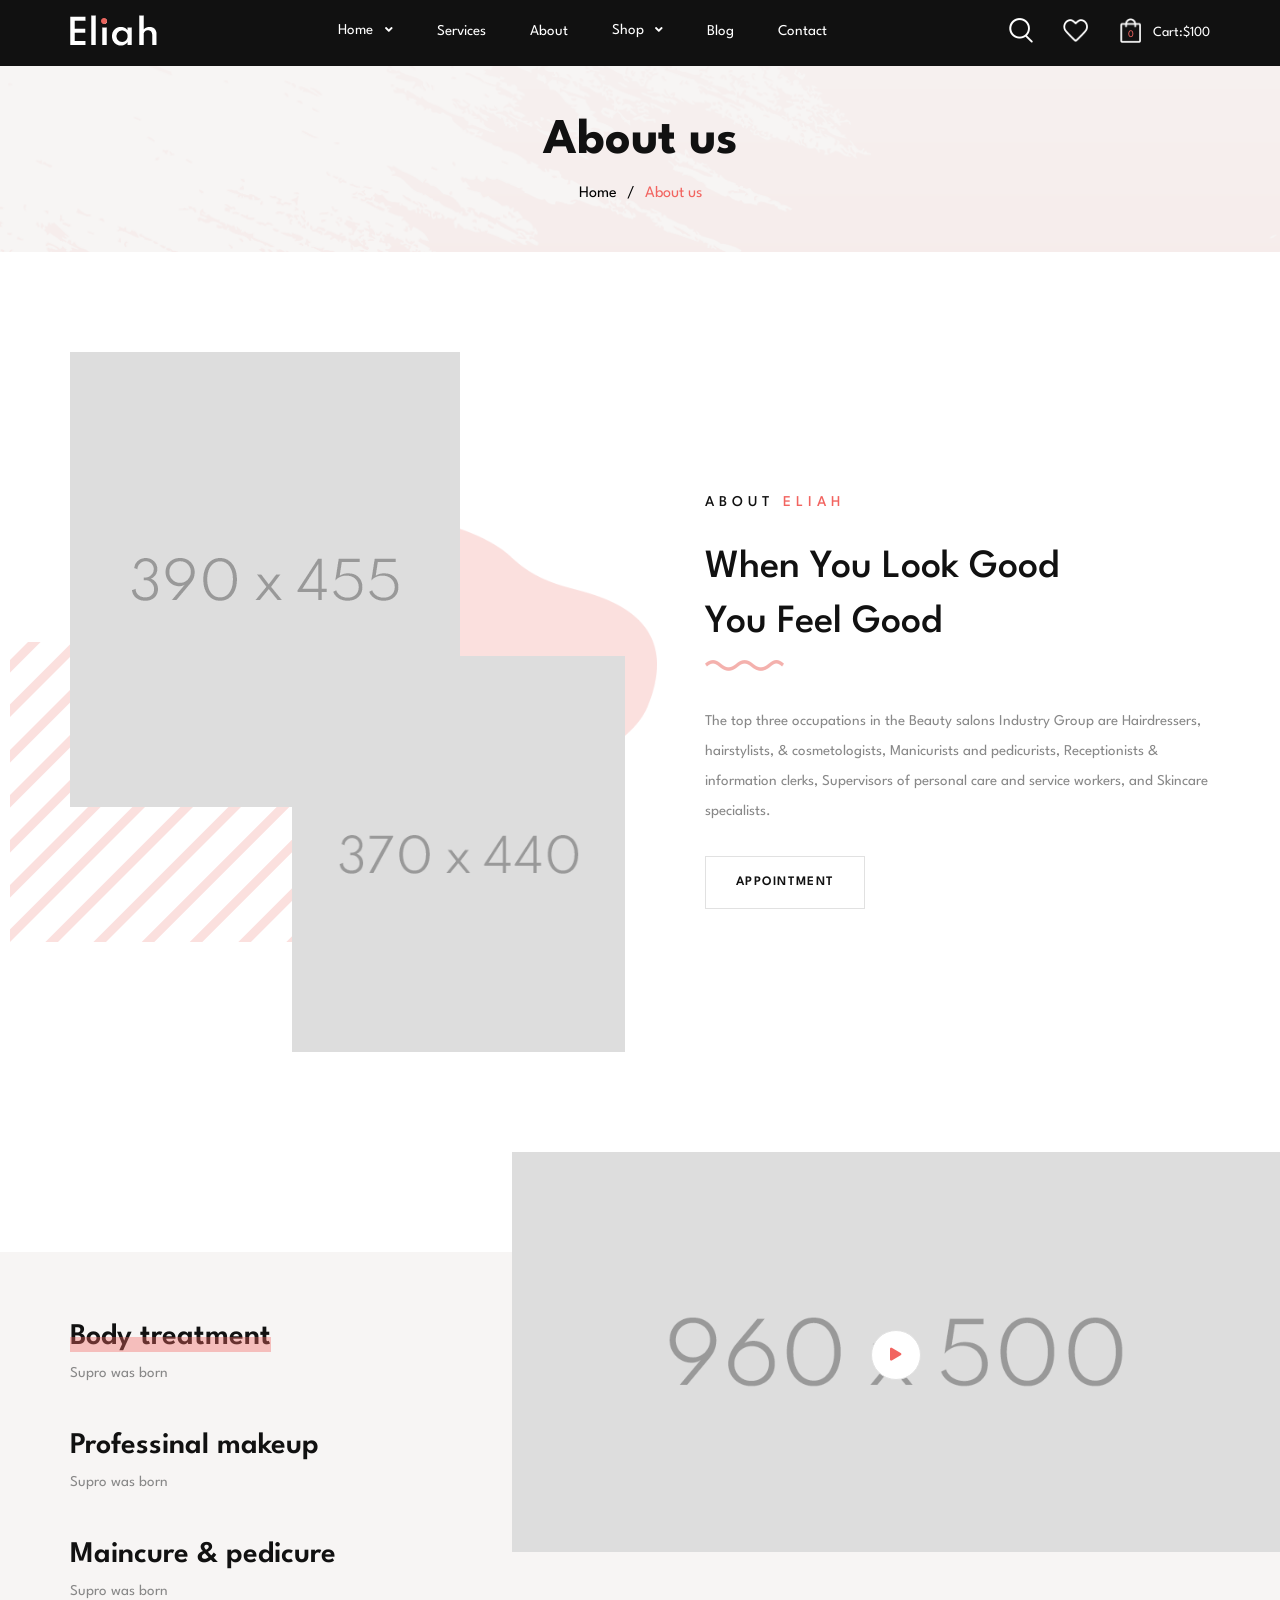
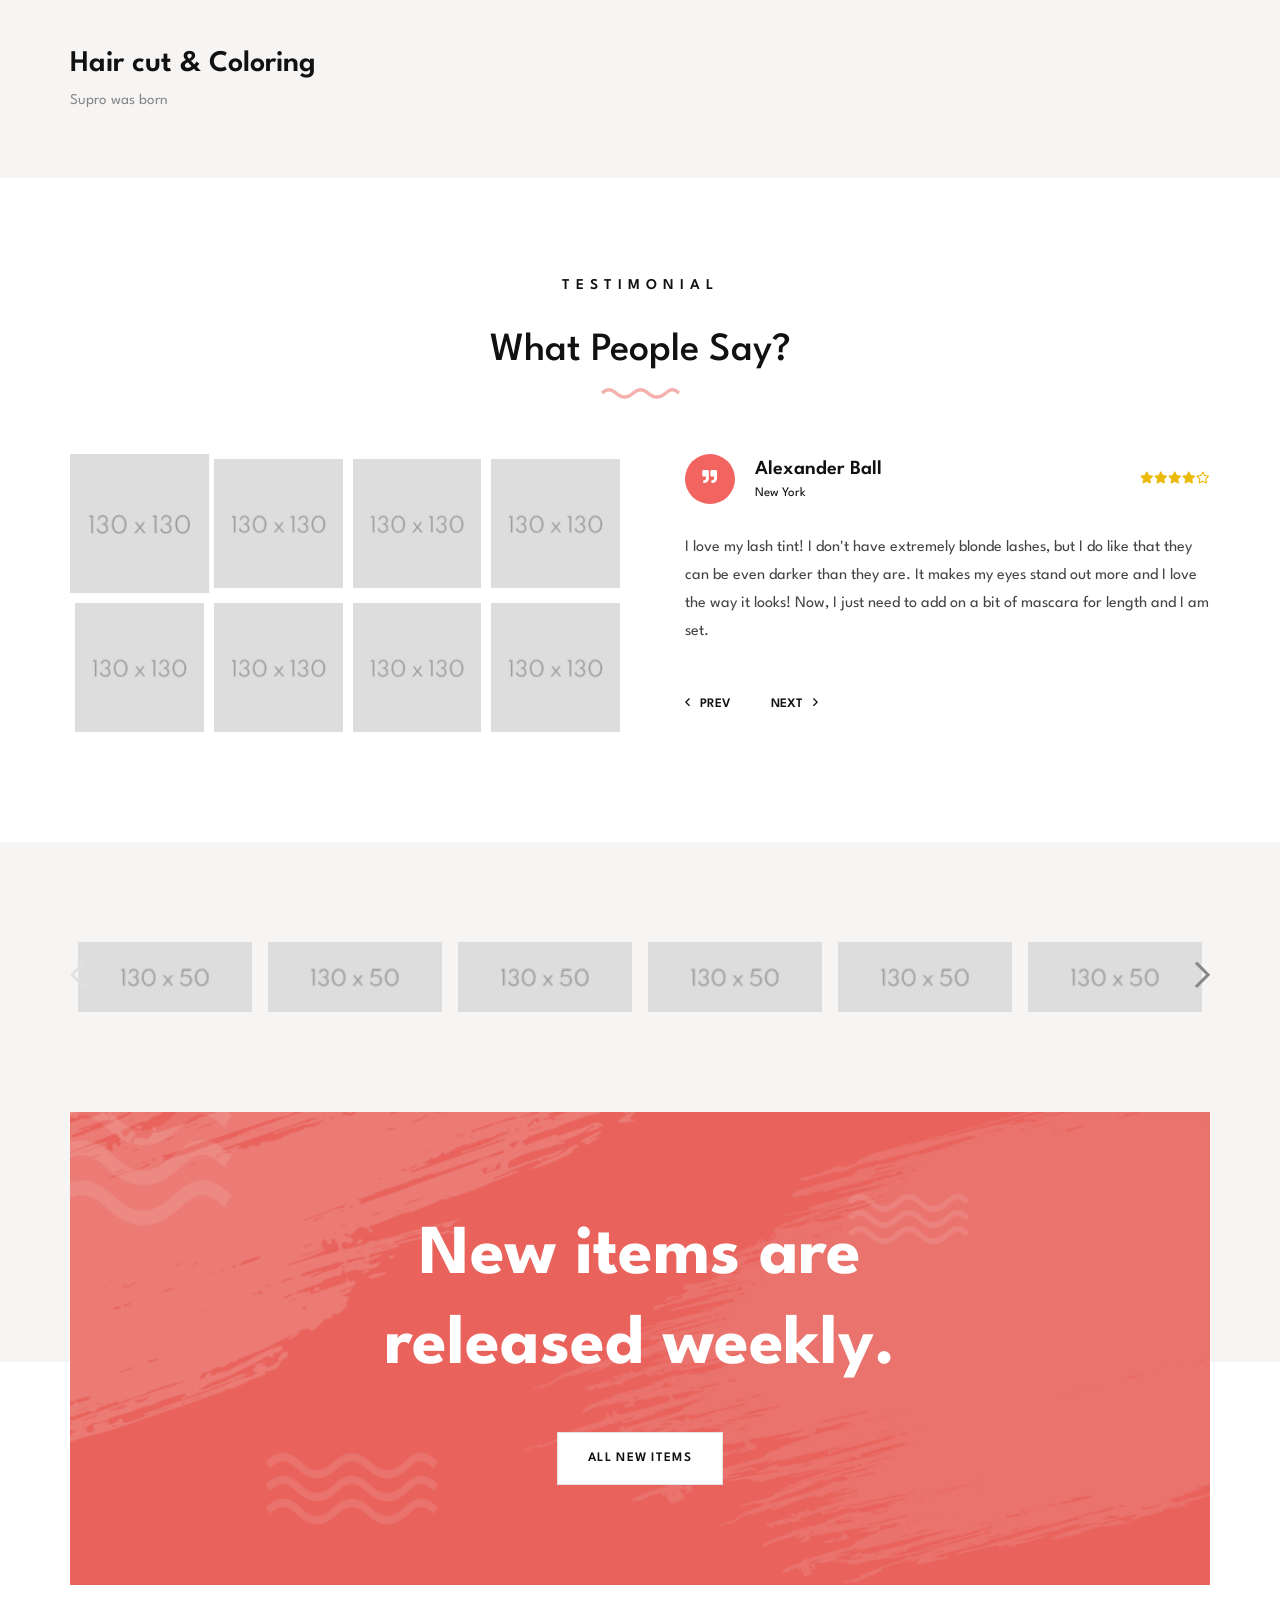
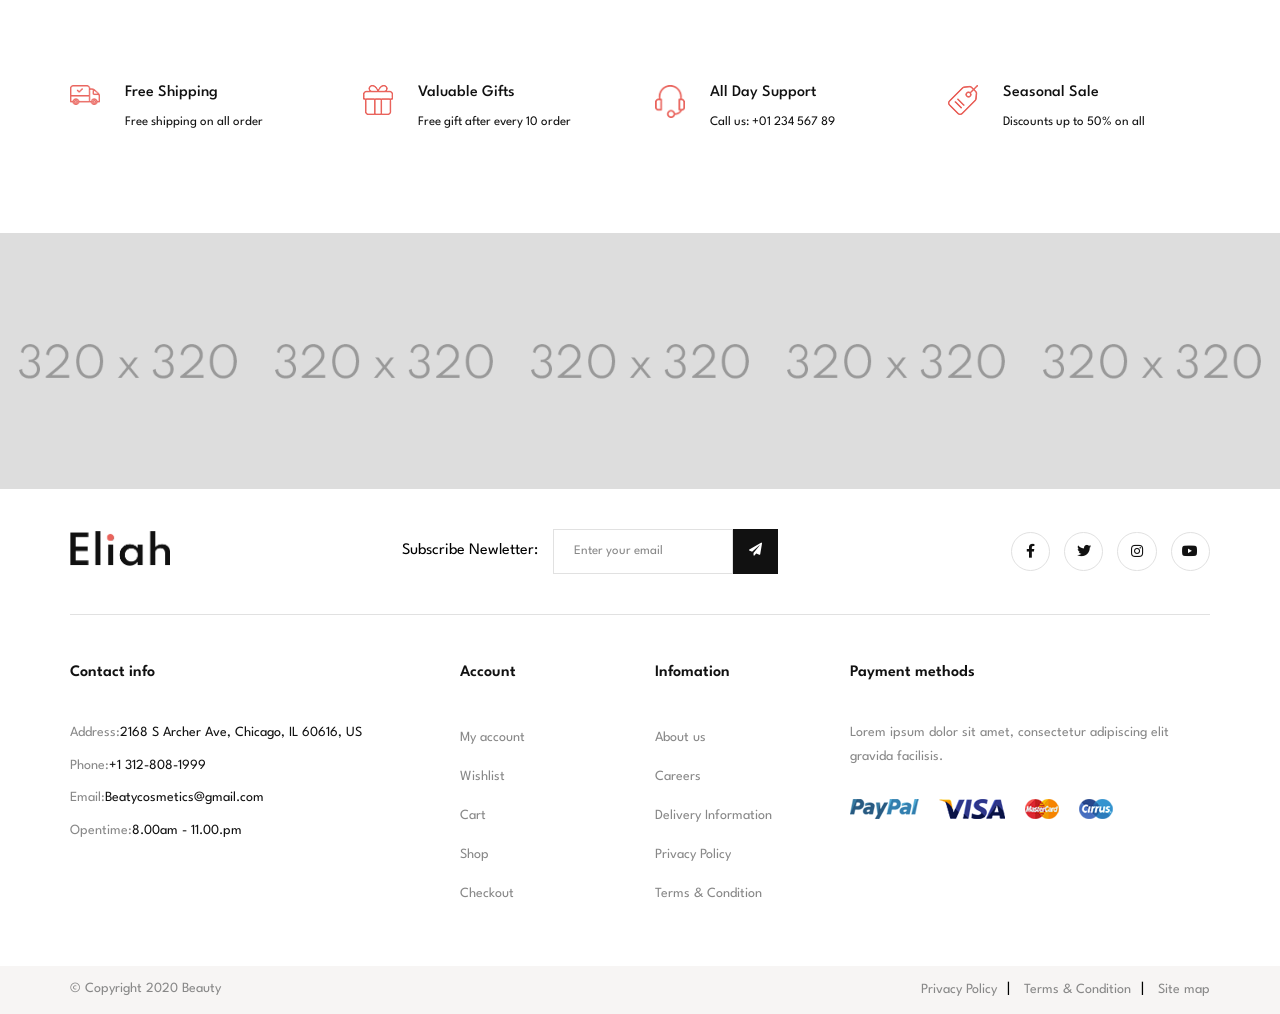
==== about.html @ 5ba3572b "first commit" ====
<!DOCTYPE html>
<html lang="en">
  <head>
    <meta charset="UTF-8"/>
    <meta name="viewport" content="width=device-width, initial-scale=1.0, user-scalable=no"/>
    <meta http-equiv="X-UA-Compatible" content="ie=edge"/>
    <title>About us</title>
    <link rel="stylesheet" href="https://fonts.googleapis.com/css2?family=Spartan:wght@300;400;500;700;900&amp;display=swap"/>
    <link rel="shortcut icon" type="image/png" href="./assets/images/fav.png"/>
    <!--build:css assets/css/styles.min.css-->
    <link rel="stylesheet" href="assets/css/bootstrap.css"/>
    <link rel="stylesheet" href="https://cdnjs.cloudflare.com/ajax/libs/animate.css/4.0.0/animate.min.css"/>
    <link rel="stylesheet" href="assets/css/slick.min.css"/>
    <link rel="stylesheet" href="assets/css/fontawesome.css"/>
    <link rel="stylesheet" href="assets/css/jquery.modal.min.css"/>
    <link rel="stylesheet" href="assets/css/bootstrap-drawer.min.css"/>
    <link rel="stylesheet" href="assets/css/style.css"/>
    <!--endbuild-->
  </head>
  <body>
    <div class="menu -style-3">
      <div class="container">
        <div class="menu__wrapper"><a href="/index.html"><img src="assets/images/logo-white.png" alt="Logo"/></a>
              <div class="navigator -white">
                <ul>
                  <li class="relative"><a href="">Home<span class="dropable-icon"><i class="fas fa-angle-down"></i></span></a>
                    <ul class="dropdown-menu">
                      <li><a href="">Beauty Salon</a></li>
                      <li><a href="homepage2.html">Makeup Salon</a></li>
                      <li><a href="homepage3.html">Natural Shop</a></li>
                      <li><a href="homepage4.html">Spa Shop</a></li>
                      <li><a href="homepage5.html">Mask Shop</a></li>
                      <li><a href="homepage6.html">Skincare Shop</a></li>
                    </ul>
                  </li>
                  <li><a href="services.html">Services</a></li>
                  <li><a href="about.html">About</a></li>
                  <li><a href="shop-fullwidth-4col.html">Shop<span class="dropable-icon"><i class="fas fa-angle-down"></i></span></a>
                    <ul class="dropdown-menu -wide">
                      <ul class="dropdown-menu__col">
                        <li><a href="shop-fullwidth-4col.html">Shop Fullwidth 4 Columns</a></li>
                        <li><a href="shop-fullwidth-5col.html">Shop Fullwidth 5 Columns</a></li>
                        <li><a href="shop-fullwidth-left-sidebar.html">Shop Fullwidth Left Sidebar</a></li>
                        <li><a href="shop-fullwidth-right-sidebar.html">Shop Fullwidth Right Sidebar</a></li>
                      </ul>
                      <ul class="dropdown-menu__col">
                        <li><a href="shop-grid-4col.html">Shop grid 4 Columns</a></li>
                        <li><a href="shop-grid-3col.html">Shop Grid 3 Columns</a></li>
                        <li><a href="shop-grid-sidebar.html">Shop Grid Sideber</a></li>
                        <li><a href="shop-list-sidebar.html">Shop List Sidebar</a></li>
                      </ul>
                      <ul class="dropdown-menu__col">
                        <li><a href="product-detail.html">Product Detail</a></li>
                        <li><a href="cart.html">Shopping cart</a></li>
                        <li><a href="checkout.html">Checkout</a></li>
                        <li><a href="wishlist.html">Wish list</a></li>
                      </ul>
                      <ul class="dropdown-menu__col -banner"><a href="shop-fullwidth-4col.html"><img src="assets/images/header/dropdown-menu-banner.png" alt="New product banner"/></a></ul>
                    </ul>
                  </li>
                  <li><a href="blog.html">Blog</a></li>
                  <li><a href="contact.html">Contact</a></li>
                </ul>
              </div>
              <div class="menu-functions -white"><a class="menu-icon -search" href="#"><img src="assets/images/header/search-icon-white.png" alt="Search icon"/></a>
                <div class="search-box">
                  <form>
                    <input type="text" placeholder="What are you looking for?" name="search"/>
                    <button><img src="assets/images/header/search-icon.png" alt="Search icon"/></button>
                  </form>
                </div><a class="menu-icon -wishlist" href="/wishlist.html"><img src="assets/images/header/wishlist-icon-white.png" alt="Wishlist icon"/></a>
                <div class="menu-cart"><a class="menu-icon -cart" href="#"><img src="assets/images/header/cart-icon-white.png" alt="Wishlist icon"/><span class="cart__quantity">0</span></a>
                  <h5>Cart:<span>$100</span></h5>
                </div><a class="menu-icon -navbar" href="#">
                  <div class="bar"></div>
                  <div class="bar"></div>
                  <div class="bar"></div></a>
              </div>
        </div>
      </div>
    </div>
    <div id="content">
          <div class="breadcrumb">
            <div class="container">
              <h2>About us</h2>
              <ul><li>Home</li><li class="active">About us</li></ul>
            </div>
          </div>
      <div class="about">
        <div class="introduction-one">
          <div class="container">
            <div class="row align-items-center">
              <div class="col-12 col-md-6">
                <div class="introduction-one-image">
                  <div class="introduction-one-image__detail"><img src="assets/images/introduction/IntroductionOne/img1.png" alt="background"/><img src="assets/images/introduction/IntroductionOne/img2.png" alt="background"/></div>
                  <div class="introduction-one-image__background">
                    <div class="background__item">
                      <div class="wrapper" ref="{bg1}"><img data-depth="0.5" src="assets/images/introduction/IntroductionOne/bg1.png" alt="background"/></div>
                    </div>
                    <div class="background__item">
                      <div class="wrapper" ref="{bg2}"><img data-depth="0.3" data-invert-x="" data-invert-y="" src="assets/images/introduction/IntroductionOne/bg2.png" alt="background"/></div>
                    </div>
                  </div>
                </div>
              </div>
              <div class="col-12 col-md-6">
                <div class="introduction-one-content">
                  <h5>ABOUT<span> ELIAH</span></h5>
                          <div class="section-title " style="margin-bottom: 1.875em">
                            <h2>When You Look Good </br> You Feel Good</h2><img src="assets/images/introduction/IntroductionOne/content-deco.png" alt="Decoration"/>
                          </div>
                  <p>The top three occupations in the Beauty salons Industry Group are Hairdressers, hairstylists, & cosmetologists, Manicurists and pedicurists, Receptionists & information clerks, Supervisors of personal care and service workers, and Skincare specialists.</p><a class="btn -white" href="#">Appointment</a>
                </div>
              </div>
            </div>
          </div>
        </div>
        <div class="introduction-two">
          <div class="video-frame" style="height: 500px; width: 888.889px;">
            <div class="video-frame__poster"><img src="assets/images/introduction/IntroductionTwo/4.png" alt="Video poster"/></div><a class="btn -white -round" href="#" style="height: 50px; width: 50px; line-height: 50px; padding: 0px;"><i class="fas fa-play"></i></a>
          </div>
          <div class="introduction-two-content">
            <div class="container">
              <div class="introduction-two-content__item active" data-cover="assets/images/introduction/IntroductionTwo/1.png" data-src="https://www.youtube.com/embed/80e0QHPYRG4"><a href="#">Body treatment</a>
                <p>Supro was born</p>
              </div>
              <div class="introduction-two-content__item" data-cover="assets/images/introduction/IntroductionTwo/2.png" data-src="https://www.youtube.com/embed/xn7jfVWWSio"><a href="#">Professinal makeup</a>
                <p>Supro was born</p>
              </div>
              <div class="introduction-two-content__item" data-cover="assets/images/introduction/IntroductionTwo/3.png" data-src="https://www.youtube.com/embed/K3M-czGNUCg"><a href="#">Maincure &amp; pedicure</a>
                <p>Supro was born</p>
              </div>
              <div class="introduction-two-content__item" data-cover="assets/images/introduction/IntroductionTwo/4.png" data-src="https://www.youtube.com/embed/hoPiGLf0ICA"><a href="#">Hair cut &amp; Coloring</a>
                <p>Supro was born</p>
              </div>
            </div>
          </div>
        </div>
        <div class="testimonial">
                  <div class="section-title -center" style="margin-bottom: 3.125rem">
                    <h5>TESTIMONIAL</h5>
                    <h2>What People Say?</h2><img src="assets/images/introduction/IntroductionOne/content-deco.png" alt="Decoration"/>
                  </div>
          <div class="container">
            <div class="testimonial-slider">
              <div class="row">
                <div class="col-12 col-md-6">
                  <div class="slide-nav">
                    <div class="slide-nav__wrapper">
                      <div class="slide-nav__item" key="0"><img src="assets/images/testimonial/TestimonialOne/1.png" alt="Customer avatar"/></div>
                      <div class="slide-nav__item" key="1"><img src="assets/images/testimonial/TestimonialOne/2.png" alt="Customer avatar"/></div>
                      <div class="slide-nav__item" key="2"><img src="assets/images/testimonial/TestimonialOne/3.png" alt="Customer avatar"/></div>
                      <div class="slide-nav__item" key="3"><img src="assets/images/testimonial/TestimonialOne/4.png" alt="Customer avatar"/></div>
                      <div class="slide-nav__item" key="4"><img src="assets/images/testimonial/TestimonialOne/5.png" alt="Customer avatar"/></div>
                      <div class="slide-nav__item" key="5"><img src="assets/images/testimonial/TestimonialOne/6.png" alt="Customer avatar"/></div>
                      <div class="slide-nav__item" key="6"><img src="assets/images/testimonial/TestimonialOne/7.png" alt="Customer avatar"/></div>
                      <div class="slide-nav__item" key="7"><img src="assets/images/testimonial/TestimonialOne/8.png" alt="Customer avatar"/></div>
                    </div>
                  </div>
                </div>
                <div class="col-12 col-md-6">
                  <div class="slide-for">
                    <div class="slide-for__wrapper">
                      <div class="slide-for__item">
                        <div class="slide-for__item__header">
                          <div class="quote-icon"><i class="fas fa-quote-right"></i></div>
                          <div class="customer__info">
                            <h3>Alexander Ball</h3>
                            <h5>New York</h5>
                          </div>
                                  <div class="rate"><i class="fas fa-star"></i><i class="fas fa-star"></i><i class="fas fa-star"></i><i class="fas fa-star"></i><i class="far fa-star"></i></div>
                        </div>
                        <p class="slide-for__item__content">I love my lash tint! I don't have extremely blonde lashes, but I do like that they can be even darker than they are. It makes my eyes stand out more and I love the way it looks! Now, I just need to add on a bit of mascara for length and I am set.</p>
                      </div>
                      <div class="slide-for__item">
                        <div class="slide-for__item__header">
                          <div class="quote-icon"><i class="fas fa-quote-right"></i></div>
                          <div class="customer__info">
                            <h3>Izabel Watt</h3>
                            <h5>Michigan</h5>
                          </div>
                                  <div class="rate"><i class="fas fa-star"></i><i class="fas fa-star"></i><i class="fas fa-star"></i><i class="fas fa-star"></i><i class="far fa-star"></i></div>
                        </div>
                        <p class="slide-for__item__content">I love my lash tint! I don't have extremely blonde lashes, but I do like that they can be even darker than they are. It makes my eyes stand out more and I love the way it looks! Now, I just need to add on a bit of mascara for length and I am set.</p>
                      </div>
                      <div class="slide-for__item">
                        <div class="slide-for__item__header">
                          <div class="quote-icon"><i class="fas fa-quote-right"></i></div>
                          <div class="customer__info">
                            <h3>Rachel Regan</h3>
                            <h5>Sydney</h5>
                          </div>
                                  <div class="rate"><i class="fas fa-star"></i><i class="fas fa-star"></i><i class="fas fa-star"></i><i class="fas fa-star"></i><i class="far fa-star"></i></div>
                        </div>
                        <p class="slide-for__item__content">I love my lash tint! I don't have extremely blonde lashes, but I do like that they can be even darker than they are. It makes my eyes stand out more and I love the way it looks! Now, I just need to add on a bit of mascara for length and I am set.</p>
                      </div>
                      <div class="slide-for__item">
                        <div class="slide-for__item__header">
                          <div class="quote-icon"><i class="fas fa-quote-right"></i></div>
                          <div class="customer__info">
                            <h3>Malika Kenny</h3>
                            <h5>Ha Noi</h5>
                          </div>
                                  <div class="rate"><i class="fas fa-star"></i><i class="fas fa-star"></i><i class="fas fa-star"></i><i class="fas fa-star"></i><i class="far fa-star"></i></div>
                        </div>
                        <p class="slide-for__item__content">I love my lash tint! I don't have extremely blonde lashes, but I do like that they can be even darker than they are. It makes my eyes stand out more and I love the way it looks! Now, I just need to add on a bit of mascara for length and I am set.</p>
                      </div>
                      <div class="slide-for__item">
                        <div class="slide-for__item__header">
                          <div class="quote-icon"><i class="fas fa-quote-right"></i></div>
                          <div class="customer__info">
                            <h3>Javier Bender</h3>
                            <h5>Tokyo</h5>
                          </div>
                                  <div class="rate"><i class="fas fa-star"></i><i class="fas fa-star"></i><i class="fas fa-star"></i><i class="fas fa-star"></i><i class="far fa-star"></i></div>
                        </div>
                        <p class="slide-for__item__content">I love my lash tint! I don't have extremely blonde lashes, but I do like that they can be even darker than they are. It makes my eyes stand out more and I love the way it looks! Now, I just need to add on a bit of mascara for length and I am set.</p>
                      </div>
                      <div class="slide-for__item">
                        <div class="slide-for__item__header">
                          <div class="quote-icon"><i class="fas fa-quote-right"></i></div>
                          <div class="customer__info">
                            <h3>Paul Brookes</h3>
                            <h5>Berlin</h5>
                          </div>
                                  <div class="rate"><i class="fas fa-star"></i><i class="fas fa-star"></i><i class="fas fa-star"></i><i class="fas fa-star"></i><i class="far fa-star"></i></div>
                        </div>
                        <p class="slide-for__item__content">I love my lash tint! I don't have extremely blonde lashes, but I do like that they can be even darker than they are. It makes my eyes stand out more and I love the way it looks! Now, I just need to add on a bit of mascara for length and I am set.</p>
                      </div>
                      <div class="slide-for__item">
                        <div class="slide-for__item__header">
                          <div class="quote-icon"><i class="fas fa-quote-right"></i></div>
                          <div class="customer__info">
                            <h3>Bilaal Gunn</h3>
                            <h5>Denver</h5>
                          </div>
                                  <div class="rate"><i class="fas fa-star"></i><i class="fas fa-star"></i><i class="fas fa-star"></i><i class="fas fa-star"></i><i class="far fa-star"></i></div>
                        </div>
                        <p class="slide-for__item__content">I love my lash tint! I don't have extremely blonde lashes, but I do like that they can be even darker than they are. It makes my eyes stand out more and I love the way it looks! Now, I just need to add on a bit of mascara for length and I am set.</p>
                      </div>
                      <div class="slide-for__item">
                        <div class="slide-for__item__header">
                          <div class="quote-icon"><i class="fas fa-quote-right"></i></div>
                          <div class="customer__info">
                            <h3>Musab O'Sullivan</h3>
                            <h5>Paris</h5>
                          </div>
                                  <div class="rate"><i class="fas fa-star"></i><i class="fas fa-star"></i><i class="fas fa-star"></i><i class="fas fa-star"></i><i class="far fa-star"></i></div>
                        </div>
                        <p class="slide-for__item__content">I love my lash tint! I don't have extremely blonde lashes, but I do like that they can be even darker than they are. It makes my eyes stand out more and I love the way it looks! Now, I just need to add on a bit of mascara for length and I am set.</p>
                      </div>
                    </div>
                    <div class="testimonial-one__slider-control"><a class="prev" href="#"><i class="far fa-angle-left"> </i>Prev</a><a class="next" href="#">Next<i class="far fa-angle-right"> </i></a></div>
                  </div>
                </div>
              </div>
            </div>
          </div>
        </div>
        <div class="introduction-nine">
          <div class="introduction-nine__logos">
            <div class="container">
              <div class="introduction-nine__logos-slide">
                <div class="slide__item"><img src="assets/images/introduction/IntroductionNine/1.png" alt="Brand item"/></div>
                <div class="slide__item"><img src="assets/images/introduction/IntroductionNine/2.png" alt="Brand item"/></div>
                <div class="slide__item"><img src="assets/images/introduction/IntroductionNine/3.png" alt="Brand item"/></div>
                <div class="slide__item"><img src="assets/images/introduction/IntroductionNine/4.png" alt="Brand item"/></div>
                <div class="slide__item"><img src="assets/images/introduction/IntroductionNine/5.png" alt="Brand item"/></div>
                <div class="slide__item"><img src="assets/images/introduction/IntroductionNine/6.png" alt="Brand item"/></div>
                <div class="slide__item"><img src="assets/images/introduction/IntroductionNine/7.png" alt="Brand item"/></div>
              </div>
            </div>
          </div>
          <div class="container">
            <div class="introduction-nine__content">
              <h3>New items are <br/>released weekly.</h3><a class="btn -white" href="#">ALL NEW ITEMS</a>
            </div>
          </div>
        </div>
        <div class="mb-100">
          <div class="benefits">
            <div class="container">
              <div class="row">
                <div class="col-12 col-sm-6 col-lg-3">
                  <div class="benefits__item">
                    <div class="benefits__item__icon"><img src="assets/images/benefits/1.png" alt="Free Shipping"/></div>
                    <div class="benefits__item__content">
                      <h5>Free Shipping</h5>
                      <p>Free shipping on all order</p>
                    </div>
                  </div>
                </div>
                <div class="col-12 col-sm-6 col-lg-3">
                  <div class="benefits__item">
                    <div class="benefits__item__icon"><img src="assets/images/benefits/2.png" alt="Valuable Gifts"/></div>
                    <div class="benefits__item__content">
                      <h5>Valuable Gifts</h5>
                      <p>Free gift after every 10 order</p>
                    </div>
                  </div>
                </div>
                <div class="col-12 col-sm-6 col-lg-3">
                  <div class="benefits__item">
                    <div class="benefits__item__icon"><img src="assets/images/benefits/3.png" alt="All Day Support"/></div>
                    <div class="benefits__item__content">
                      <h5>All Day Support</h5>
                      <p>Call us: +01 234 567 89</p>
                    </div>
                  </div>
                </div>
                <div class="col-12 col-sm-6 col-lg-3">
                  <div class="benefits__item">
                    <div class="benefits__item__icon"><img src="assets/images/benefits/4.png" alt="Seasonal Sale"/></div>
                    <div class="benefits__item__content">
                      <h5>Seasonal Sale</h5>
                      <p>Discounts up to 50% on all</p>
                    </div>
                  </div>
                </div>
              </div>
            </div>
          </div>
        </div>
      </div>
      <div class="instagram-two">
        <div class="instagram-two-slider"><a class="slider-item" href="https://www.instagram.com/"><img src="assets/images/instagram/InstagramTwo/1.png" alt="Instagram image"/></a><a class="slider-item" href="https://www.instagram.com/"><img src="assets/images/instagram/InstagramTwo/2.png" alt="Instagram image"/></a><a class="slider-item" href="https://www.instagram.com/"><img src="assets/images/instagram/InstagramTwo/3.png" alt="Instagram image"/></a><a class="slider-item" href="https://www.instagram.com/"><img src="assets/images/instagram/InstagramTwo/4.png" alt="Instagram image"/></a><a class="slider-item" href="https://www.instagram.com/"><img src="assets/images/instagram/InstagramTwo/5.png" alt="Instagram image"/></a><a class="slider-item" href="https://www.instagram.com/"><img src="assets/images/instagram/InstagramTwo/6.png" alt="Instagram image"/></a>
        </div>
      </div>
      <div class="footer-one">
        <div class="container">
          <div class="footer-one__header">
            <div class="footer-one__header__logo"><a href="/homepages/homepage1"><img src="assets/images/logo.png" alt="Logo"/></a></div>
            <div class="footer-one__header__newsletter"><span>Subscribe Newletter:</span>
              <div class="footer-one-newsletter">
                <div class="subscribe-form">
                  <div class="mc-form">
                    <input type="text" placeholder="Enter your email"/>
                          <button class="btn "><i class="fas fa-paper-plane"></i>
                          </button>
                  </div>
                </div>
              </div>
            </div>
            <div class="footer-one__header__social">
                    <div class="social-icons -border">
                      <ul>
                        <li><a href="https://www.facebook.com/" style="'color: undefined'"><i class="fab fa-facebook-f"></i></a></li>
                        <li><a href="https://twitter.com" style="'color: undefined'"><i class="fab fa-twitter"></i></a></li>
                        <li><a href="https://instagram.com/" style="'color: undefined'"><i class="fab fa-instagram"> </i></a></li>
                        <li><a href="https://www.youtube.com/" style="'color: undefined'"><i class="fab fa-youtube"></i></a></li>
                      </ul>
                    </div>
            </div>
          </div>
          <div class="footer-one__body">
            <div class="row">
              <div class="col-12 col-md-6 col-lg-4">
                <div class="footer__section -info">
                  <h5 class="footer-title">Contact info</h5>
                  <p>Address:<span>2168 S Archer Ave, Chicago, IL 60616, US</span></p>
                  <p>Phone:<span>+1 312-808-1999</span></p>
                  <p>Email:<span>Beatycosmetics@gmail.com</span></p>
                  <p>Opentime:<span>8.00am - 11.00.pm</span></p>
                </div>
              </div>
              <div class="col-12 col-md-6 col-lg-4">
                <div class="footer__section -links">
                  <div class="row">
                    <div class="col-12 col-sm-6">
                      <h5 class="footer-title">Account</h5>
                      <ul>
                        <li><a href="#">My account</a></li>
                        <li><a href="wishlist.html">Wishlist</a></li>
                        <li><a href="cart">Cart</a></li>
                        <li><a href="fullwidth-4col">Shop</a></li>
                        <li><a href="checkout">Checkout</a></li>
                      </ul>
                    </div>
                    <div class="col-12 col-sm-6">
                      <h5 class="footer-title">Infomation</h5>
                      <ul>
                        <li><a href="about.html">About us</a></li>
                        <li><a href="contact.html">Careers</a></li>
                        <li><a href="contact.html">Delivery Information</a></li>
                        <li><a href="contact.html">Privacy Policy</a></li>
                        <li><a href="contact.html">Terms &amp; Condition</a></li>
                      </ul>
                    </div>
                  </div>
                </div>
              </div>
              <div class="col-12 col-lg-4">
                <div class="footer__section -payment">
                  <h5 class="footer-title">Payment methods</h5>
                  <p> Lorem ipsum dolor sit amet, consectetur adipiscing elit gravida facilisis.</p>
                  <div class="payment-methods"><img src="assets/images/footer/payment.png" alt="Payment methods"/></div>
                </div>
              </div>
            </div>
          </div>
        </div>
        <div class="footer-one__footer">
          <div class="container">
            <div class="footer-one__footer__wrapper">
              <p>© Copyright 2020 Beauty</p>
              <ul>
                <li><a href="contact.html">Privacy Policy</a></li>
                <li><a href="contact.html">Terms &amp; Condition</a></li>
                <li><a href="contact.html">Site map</a></li>
              </ul>
            </div>
          </div>
        </div>
      </div>
      <div class="drawer drawer-right slide" id="cart-drawer" tabindex="-1" role="dialog" aria-labelledby="drawer-demo-title" aria-hidden="true">
        <div class="drawer-content drawer-content-scrollable" role="document">
          <div class="drawer-body">
            <div class="cart-sidebar">
              <div class="cart-items__wrapper">
                <h2>Shopping cart</h2>
                <div class="cart-item">
                  <div class="cart-item__image"><img src="assets/images/product/1.png" alt="Product image"/></div>
                  <div class="cart-item__info"><a href="/product-detail.html">The expert mascaraa</a>
                    <h5>$35.00</h5>
                    <p>Quantity:<span> 1</span></p>
                  </div><a class="cart-item__remove" href="#"><i class="fal fa-times"></i></a>
                </div>
                <div class="cart-item">
                  <div class="cart-item__image"><img src="assets/images/product/3.png" alt="Product image"/></div>
                  <div class="cart-item__info"><a href="/product-detail.html">Velvet Melon High Intensity</a>
                    <h5>$38.00</h5>
                    <p>Quantity:<span> 1</span></p>
                  </div><a class="cart-item__remove" href="#"><i class="fal fa-times"></i></a>
                </div>
                <div class="cart-items__total">
                  <div class="cart-items__total__price">
                    <h5>Total</h5><span>$73.00</span>
                  </div>
                  <div class="cart-items__total__buttons"><a class="btn -dark" href="cart.html">View cart</a><a class="btn -red" href="checkout.html">Checkout</a>
                  </div>
                </div>
              </div>
            </div>
          </div>
        </div>
      </div>
      <div class="drawer drawer-right slide" id="mobile-menu-drawer" tabindex="-1" role="dialog" aria-labelledby="drawer-demo-title" aria-hidden="true">
        <div class="drawer-content drawer-content-scrollable" role="document">
          <div class="drawer-body">
            <div class="cart-sidebar">
              <div class="cart-items__wrapper">
                <div class="navigation-sidebar">
                  <div class="search-box">
                    <form>
                      <input type="text" placeholder="What are you looking for?"/>
                      <button><img src="assets/images/header/search-icon.png" alt="Search icon"/></button>
                    </form>
                  </div>
                  <div class="navigator-mobile">
                    <ul>
                      <li class="relative"><a class="dropdown-menu-controller" href="#">Home<span class="dropable-icon"><i class="fas fa-angle-down"></i></span></a>
                        <ul class="dropdown-menu">
                          <li><a href="homepages/homepage1.html">Beauty Salon</a></li>
                          <li><a href="homepages/homepage2.html">Makeup Salon</a></li>
                          <li><a href="homepages/homepage3.html">Natural Shop</a></li>
                          <li><a href="homepages/homepage4.html">Spa Shop</a></li>
                          <li><a href="homepages/homepage5.html">Mask Shop</a></li>
                          <li><a href="homepages/homepage6.html">Skincare Shop</a></li>
                        </ul>
                      </li>
                      <li><a href="services.html">Services</a></li>
                      <li><a href="about.html">About</a></li>
                      <li><a class="dropdown-menu-controller" href="#">Shop<span class="dropable-icon"><i class="fas fa-angle-down"></i></span></a>
                        <ul class="dropdown-menu">
                          <ul class="dropdown-menu__col">
                            <li><a href="shop-fullwidth-4col.html">Shop Fullwidth 4 Columns</a></li>
                            <li><a href="shop-fullwidth-5col.html">Shop Fullwidth 5 Columns</a></li>
                            <li><a href="shop-fullwidth-left-sidebar.html">Shop Fullwidth Left Sidebar</a></li>
                            <li><a href="shop-fullwidth-right-sidebar.html">Shop Fullwidth Right Sidebar</a></li>
                          </ul>
                          <ul class="dropdown-menu__col">
                            <li><a href="shop-grid-4col.html">Shop grid 4 Columns</a></li>
                            <li><a href="shop-grid-3col.html">Shop Grid 3 Columns</a></li>
                            <li><a href="shop-grid-sidebar.html">Shop Grid Sideber</a></li>
                            <li><a href="shop-list-sidebar.html">Shop List Sidebar</a></li>
                          </ul>
                          <ul class="dropdown-menu__col">
                            <li><a href="#">Product Detail</a></li>
                            <li><a href="cart.html">Shopping cart</a></li>
                            <li><a href="checkout.html">Checkout</a></li>
                            <li><a href="wishlist.html">Wish list</a></li>
                          </ul>
                          <ul class="dropdown-menu__col -banner"><a href="shop-fullwidth-4col.html"><img src="assets/images/header/dropdown-menu-banner.png" alt="New product banner.html"/></a></ul>
                        </ul>
                      </li>
                      <li><a href="blog.html">Blog</a></li>
                      <li><a href="contact.html">Contact</a></li>
                    </ul>
                  </div>
                  <div class="navigation-sidebar__footer">
                    <select class="customed-select -borderless" name="currency">
                      <option value="usd">USD</option>
                      <option value="vnd">VND</option>
                      <option value="yen">YEN</option>
                    </select>
                    <select class="customed-select -borderless" name="currency">
                      <option value="en">EN</option>
                      <option value="vi">VI</option>
                      <option value="jp">JP</option>
                    </select>
                  </div>
                        <div class="social-icons ">
                          <ul>
                            <li><a href="https://www.facebook.com/" style="'color: undefined'"><i class="fab fa-facebook-f"></i></a></li>
                            <li><a href="https://twitter.com" style="'color: undefined'"><i class="fab fa-twitter"></i></a></li>
                            <li><a href="https://instagram.com/" style="'color: undefined'"><i class="fab fa-instagram"> </i></a></li>
                            <li><a href="https://www.youtube.com/" style="'color: undefined'"><i class="fab fa-youtube"></i></a></li>
                          </ul>
                        </div>
                </div>
              </div>
            </div>
          </div>
        </div>
      </div>
      <div class="modal" id="quick-view-modal">
        <div class="product-quickview">
          <div class="row">
            <div class="col-12 col-md-6">
              <div class="product-detail__slide-one">
                <div class="slider-wrapper">
                  <div class="slider-item"><img src="assets/images/product/1.png" alt="Product image"/></div>
                  <div class="slider-item"><img src="assets/images/product/2.png" alt="Product image"/></div>
                  <div class="slider-item"><img src="assets/images/product/3.png" alt="Product image"/></div>
                  <div class="slider-item"><img src="assets/images/product/4.png" alt="Product image"/></div>
                </div>
              </div>
            </div>
            <div class="col-12 col-md-6">
                    <div class="product-detail__content">
                      <div class="product-detail__content__header">
                        <h5>eyes</h5>
                        <h2>The expert mascaraa</h2>
                      </div>
                      <div class="product-detail__content__header__comment-block">
                              <div class="rate"><i class="fas fa-star"></i><i class="fas fa-star"></i><i class="fas fa-star"></i><i class="fas fa-star"></i><i class="far fa-star"></i></div>
                        <p>03 review</p><a href="#">Write a reviews</a>
                      </div>
                      <h3>$35.00</h3>
                      <div class="divider"></div>
                      <div class="product-detail__content__footer">
                        <ul>
                          <li>Brand:gucci
                          </li>
                          <li>Product code: PM 01
                          </li>
                          <li>Reward point: 30
                          </li>
                          <li>Availability: In Stock</li>
                        </ul>
                        <div class="product-detail__colors"><span>Color:</span>
                          <div class="product-detail__colors__item" style="background-color: #8B0000"></div>
                          <div class="product-detail__colors__item" style="background-color: #4169E1"></div>
                        </div>
                        <div class="product-detail__controller">
                                <div class="quantity-controller -border -round">
                                  <div class="quantity-controller__btn -descrease">-</div>
                                  <div class="quantity-controller__number">2</div>
                                  <div class="quantity-controller__btn -increase">+</div>
                                </div>
                                <div class="add-to-cart -dark"><a class="btn -round -red" href="#"><i class="fas fa-shopping-bag"></i></a>
                                  <h5>Add to cart</h5>
                                </div>
                          <div class="product-detail__controler__actions"></div><a class="btn -round -white" href="#"><i class="fas fa-heart"></i></a>
                        </div>
                      </div>
                    </div>
            </div>
          </div>
        </div>
      </div>
    </div>
    <!--build:js assets/js/main.min.js-->
    <script src="./assets/js/jquery-3.5.1.min.js"></script>
    <script src="./assets/js/parallax.min.js"></script>
    <script src="./assets/js/slick.min.js"></script>
    <script src="./assets/js/jquery.validate.min.js"></script>
    <script src="./assets/js/jquery.modal.min.js"></script>
    <script src="./assets/js/bootstrap-drawer.min.js"></script>
    <script src="./assets/js/jquery.countdown.min.js"></script>
    <script src="./assets/js/main.min.js"></script>
    <!--endbuild-->
  </body>
</html>
---- assets/css/style.css ----
html,
body {
  padding: 0;
  margin: 0;
  font-family: "Spartan", sans-serif;
  font-weight: normal;
  font-size: 16px; }
  @media only screen and (max-width: 992px) {
    html,
    body {
      font-size: 15px; } }
  @media only screen and (max-width: 768px) {
    html,
    body {
      font-size: 14px; } }

* {
  box-sizing: border-box; }

html {
  line-height: 1;
  /* 1 */
  -webkit-text-size-adjust: 100%;
  /* 2 */ }

body {
  margin: 0;
  overflow-x: hidden; }

main {
  display: block; }

h1,
h2,
h3,
h4,
h5,
h6,
p,
ul,
li {
  margin: 0;
  padding: 0; }

hr {
  box-sizing: content-box;
  /* 1 */
  height: 1;
  /* 1 */
  overflow: visible;
  /* 2 */ }

pre {
  font-family: monospace, monospace;
  /* 1 */
  font-size: 1em;
  /* 2 */ }

a {
  background-color: transparent; }

abbr[title] {
  border-bottom: none;
  /* 1 */
  text-decoration: underline;
  /* 2 */
  text-decoration: underline dotted;
  /* 2 */ }

b,
strong {
  font-weight: bolder; }

code,
kbd,
samp {
  font-family: monospace, monospace;
  /* 1 */
  font-size: 1em;
  /* 2 */ }

small {
  font-size: 80%; }

sub,
sup {
  font-size: 75%;
  line-height: 0;
  position: relative;
  vertical-align: baseline; }

sub {
  bottom: -0.25em; }

sup {
  top: -0.5em; }

img {
  border-style: none; }

button {
  cursor: pointer; }

button,
input,
optgroup,
select,
textarea {
  font-family: inherit;
  /* 1 */
  font-size: 100%;
  /* 1 */
  line-height: 1.15;
  /* 1 */
  margin: 0;
  /* 2 */ }

button,
input {
  /* 1 */
  overflow: visible; }

button,
select {
  /* 1 */
  text-transform: none; }

button:focus,
select:focus {
  outline: 0;
  box-shadow: none; }

input:focus {
  outline: 0; }

button,
[type="button"],
[type="reset"],
[type="submit"] {
  -webkit-appearance: button; }

button::-moz-focus-inner,
[type="button"]::-moz-focus-inner,
[type="reset"]::-moz-focus-inner,
[type="submit"]::-moz-focus-inner {
  border-style: none;
  padding: 0; }

button:-moz-focusring,
[type="button"]:-moz-focusring,
[type="reset"]:-moz-focusring,
[type="submit"]:-moz-focusring {
  outline: 1px dotted ButtonText; }

fieldset {
  padding: 0.35em 0.75em 0.625em; }

legend {
  box-sizing: border-box;
  /* 1 */
  color: inherit;
  /* 2 */
  display: table;
  /* 1 */
  max-width: 100%;
  /* 1 */
  padding: 0;
  /* 3 */
  white-space: normal;
  /* 1 */ }

progress {
  vertical-align: baseline; }

textarea {
  overflow: auto; }

[type="checkbox"],
[type="radio"] {
  box-sizing: border-box;
  /* 1 */
  padding: 0;
  /* 2 */ }

[type="number"]::-webkit-inner-spin-button,
[type="number"]::-webkit-outer-spin-button {
  height: auto; }

[type="search"] {
  -webkit-appearance: textfield;
  /* 1 */
  outline-offset: -2px;
  /* 2 */ }

[type="search"]::-webkit-search-decoration {
  -webkit-appearance: none; }

::-webkit-file-upload-button {
  -webkit-appearance: button;
  /* 1 */
  font: inherit;
  /* 2 */ }

details {
  display: block; }

summary {
  display: list-item; }

template {
  display: none; }

[hidden] {
  display: none; }

@font-face {
  font-family: "Braga";
  src: url("../fonts/BragaRegular.eot");
  src: url("../fonts/BragaRegular.eot") format("embedded-opentype"), url("../fonts/BragaRegular.woff") format("woff"), url("../fonts/BragaRegular.woff2") format("woff2"), url("../fonts/BragaRegular.ttf") format("truetype"), url("../fonts/BragaRegular.otf") format("opentype"); }

.container-full-half {
  max-width: 1700px;
  width: 100%;
  padding-right: 35px;
  padding-left: 35px;
  margin-right: auto;
  margin-left: auto; }
  @media (max-width: 1199.98px) {
    .container-full-half {
      padding-left: 15px;
      padding-right: 15px; } }

.accordion-group {
  border-bottom: 1px solid #e1e1e1;
  padding: 1.25em 0; }
  .accordion-group:last-child {
    border-bottom: 0; }
  .accordion-group.active .accordion-header:after {
    content: "\f106"; }

.accordion-header {
  cursor: pointer; }
  .accordion-header:after {
    content: "\f107";
    font-family: "Font Awesome 5 Pro";
    display: inline-block;
    font-size: 14px;
    float: right;
    font-weight: 500; }
  .accordion-header > a {
    color: #111;
    font-size: 1.25em;
    font-weight: 600;
    text-decoration: none;
    line-height: 1;
    transition: 0.2s ease-in-out;
    cursor: pointer; }
    .accordion-header > a:hover {
      color: #f26460; }

.accordion-content {
  margin-left: 0;
  margin-top: 0.9375em; }

.add-to-cart {
  position: relative;
  height: 3.125em;
  display: inline-block;
  padding: 0 1.875em 0 4.375em;
  border-radius: 999px;
  border: 1px solid #e1e1e1;
  cursor: pointer;
  transition: 0.2s ease-in-out; }
  .add-to-cart.-dark, .blog-sidebar__section.-newsletter .blog-sidebar-newsletter .mc-form button.add-to-cart, .footer-one__header__newsletter .footer-one-newsletter .mc-form button.add-to-cart {
    background-color: #111; }
    .add-to-cart.-dark h5, .blog-sidebar__section.-newsletter .blog-sidebar-newsletter .mc-form button.add-to-cart h5, .footer-one__header__newsletter .footer-one-newsletter .mc-form button.add-to-cart h5 {
      color: #fff; }
  .add-to-cart.-disable {
    pointer-events: none;
    cursor: not-allowed;
    opacity: 0.5;
    padding: 0 4.375em 0 1.875em; }
    .add-to-cart.-disable .btn, .add-to-cart.-disable .blog-sidebar__section.-newsletter .blog-sidebar-newsletter .mc-form button, .blog-sidebar__section.-newsletter .blog-sidebar-newsletter .mc-form .add-to-cart.-disable button, .add-to-cart.-disable .paginator li button, .paginator li .add-to-cart.-disable button, .add-to-cart.-disable .category-two .slick-arrow, .category-two .add-to-cart.-disable .slick-arrow, .add-to-cart.-disable .footer-one__header__newsletter .footer-one-newsletter .mc-form button, .footer-one__header__newsletter .footer-one-newsletter .mc-form .add-to-cart.-disable button, .add-to-cart.-disable .footer-two__content .footer-two-newsletter .mc-form button, .footer-two__content .footer-two-newsletter .mc-form .add-to-cart.-disable button, .add-to-cart.-disable .product-detail__slide-two__small .slick-arrow, .product-detail__slide-two__small .add-to-cart.-disable .slick-arrow, .add-to-cart.-disable .product-tab-slide__content .slick-arrow, .product-tab-slide__content .add-to-cart.-disable .slick-arrow, .add-to-cart.-disable .slider.-style-3 .slider__carousel .slick-arrow, .slider.-style-3 .slider__carousel .add-to-cart.-disable .slick-arrow, .add-to-cart.-disable .testimonial-three .slick-arrow, .testimonial-three .add-to-cart.-disable .slick-arrow {
      left: 100%;
      transform: translateX(-100%); }
  .add-to-cart .btn, .add-to-cart .blog-sidebar__section.-newsletter .blog-sidebar-newsletter .mc-form button, .blog-sidebar__section.-newsletter .blog-sidebar-newsletter .mc-form .add-to-cart button, .add-to-cart .paginator li button, .paginator li .add-to-cart button, .add-to-cart .category-two .slick-arrow, .category-two .add-to-cart .slick-arrow, .add-to-cart .footer-one__header__newsletter .footer-one-newsletter .mc-form button, .footer-one__header__newsletter .footer-one-newsletter .mc-form .add-to-cart button, .add-to-cart .footer-two__content .footer-two-newsletter .mc-form button, .footer-two__content .footer-two-newsletter .mc-form .add-to-cart button, .add-to-cart .product-detail__slide-two__small .slick-arrow, .product-detail__slide-two__small .add-to-cart .slick-arrow, .add-to-cart .product-tab-slide__content .slick-arrow, .product-tab-slide__content .add-to-cart .slick-arrow, .add-to-cart .slider.-style-3 .slider__carousel .slick-arrow, .slider.-style-3 .slider__carousel .add-to-cart .slick-arrow, .add-to-cart .testimonial-three .slick-arrow, .testimonial-three .add-to-cart .slick-arrow {
    position: absolute;
    left: 0;
    top: 0;
    height: 3.84615em;
    width: 3.84615em;
    padding: 0;
    line-height: 3.84615em;
    transition: 0.2s ease-in-out; }
  .add-to-cart h5 {
    color: #111;
    font-size: 0.8125em;
    font-weight: 600;
    line-height: 3.84615em;
    text-transform: uppercase; }
  .add-to-cart:hover {
    padding: 0 4.375em 0 1.875em; }
    .add-to-cart:hover .btn, .add-to-cart:hover .blog-sidebar__section.-newsletter .blog-sidebar-newsletter .mc-form button, .blog-sidebar__section.-newsletter .blog-sidebar-newsletter .mc-form .add-to-cart:hover button, .add-to-cart:hover .paginator li button, .paginator li .add-to-cart:hover button, .add-to-cart:hover .category-two .slick-arrow, .category-two .add-to-cart:hover .slick-arrow, .add-to-cart:hover .footer-one__header__newsletter .footer-one-newsletter .mc-form button, .footer-one__header__newsletter .footer-one-newsletter .mc-form .add-to-cart:hover button, .add-to-cart:hover .footer-two__content .footer-two-newsletter .mc-form button, .footer-two__content .footer-two-newsletter .mc-form .add-to-cart:hover button, .add-to-cart:hover .product-detail__slide-two__small .slick-arrow, .product-detail__slide-two__small .add-to-cart:hover .slick-arrow, .add-to-cart:hover .product-tab-slide__content .slick-arrow, .product-tab-slide__content .add-to-cart:hover .slick-arrow, .add-to-cart:hover .slider.-style-3 .slider__carousel .slick-arrow, .slider.-style-3 .slider__carousel .add-to-cart:hover .slick-arrow, .add-to-cart:hover .testimonial-three .slick-arrow, .testimonial-three .add-to-cart:hover .slick-arrow {
      left: 100%;
      transform: translateX(-100%); }

@media only screen and (max-width: 992px) {
  .benefits {
    font-size: 16px; } }

.benefits__item {
  display: flex;
  align-items: flex-start; }
  .benefits__item:hover .benefits__item__icon {
    animation: pulse 1s forwards; }
  @media only screen and (max-width: 992px) {
    .benefits__item {
      margin-bottom: 1.875em; } }
  .benefits__item__icon {
    width: 1.875em;
    margin-right: 1.5625em; }
    .benefits__item__icon img {
      height: 100%;
      width: 100%;
      object-fit: contain; }
  .benefits__item__content h5 {
    color: #111;
    font-size: 1em;
    font-weight: 500;
    line-height: 1;
    margin-bottom: 0.625em; }
  .benefits__item__content p {
    color: #111;
    font-size: 0.8125em;
    font-weight: normal;
    line-height: 1.69231em; }

@keyframes pulse {
  0% {
    transform: scale(1); }
  50% {
    transform: scale(1.2); }
  100% {
    transform: scale(1); } }

.blog-sidebar__section {
  padding-bottom: 2.5em;
  margin-bottom: 2.5em;
  border-bottom: 1px solid #e1e1e1; }
  .blog-sidebar__section:last-child {
    padding-bottom: 0;
    border-bottom: 0; }
  .blog-sidebar__section.-search form {
    position: relative; }
    .blog-sidebar__section.-search form input {
      background-color: #fff;
      border: 1px solid #e1e1e1;
      height: 3.125em;
      width: 100%;
      transition: 0.2s ease-in-out;
      -webkit-appearance: none;
      padding: 1.25rem;
      border-radius: 0px;
      color: #111;
      font-size: 0.8125rem;
      font-weight: normal;
      line-height: 3.125em; }
      .blog-sidebar__section.-search form input:focus {
        outline: 0; }
      .blog-sidebar__section.-search form input:-webkit-input-placeholder {
        color: #888;
        font-size: 0.8125rem;
        font-weight: normal;
        line-height: 3.125em; }
      .blog-sidebar__section.-search form input::-webkit-input-placeholder {
        color: #888;
        font-size: 0.8125rem;
        font-weight: normal;
        line-height: 3.125em; }
      .blog-sidebar__section.-search form input:-moz-input-placeholder {
        color: #888;
        font-size: 0.8125rem;
        font-weight: normal;
        line-height: 3.125em;
        line-height: -moz-block-height; }
      .blog-sidebar__section.-search form input::-moz-input-placeholder {
        color: #888;
        font-size: 0.8125rem;
        font-weight: normal;
        line-height: 3.125em;
        line-height: -moz-block-height; }
      .blog-sidebar__section.-search form input:-ms-input-placeholder {
        color: #888;
        font-size: 0.8125rem;
        font-weight: normal;
        line-height: 3.125em; }
      .blog-sidebar__section.-search form input::-ms-input-placeholder {
        color: #888;
        font-size: 0.8125rem;
        font-weight: normal;
        line-height: 3.125em; }
      .blog-sidebar__section.-search form input:-o-input-placeholder {
        color: #888;
        font-size: 0.8125rem;
        font-weight: normal;
        line-height: 3.125em; }
      .blog-sidebar__section.-search form input::-o-input-placeholder {
        color: #888;
        font-size: 0.8125rem;
        font-weight: normal;
        line-height: 3.125em; }
      .blog-sidebar__section.-search form input:input-placeholder {
        color: #888;
        font-size: 0.8125rem;
        font-weight: normal;
        line-height: 3.125em; }
      .blog-sidebar__section.-search form input::input-placeholder {
        color: #888;
        font-size: 0.8125rem;
        font-weight: normal;
        line-height: 3.125em; }
    .blog-sidebar__section.-search form button {
      position: absolute;
      top: 50%;
      right: 1.25em;
      transform: translateY(-50%);
      color: #111;
      font-size: 14px;
      font-weight: normal;
      text-decoration: none;
      line-height: 1;
      transition: 0.2s ease-in-out;
      cursor: pointer;
      background-color: transparent;
      border: 0; }
      .blog-sidebar__section.-search form button:hover {
        color: #f26460; }
  .blog-sidebar__section.-categories ul {
    list-style: none; }
    .blog-sidebar__section.-categories ul li {
      margin-bottom: 1.25em; }
      .blog-sidebar__section.-categories ul li a {
        color: #888;
        font-size: 0.9375em;
        font-weight: 500;
        text-decoration: none;
        line-height: 1;
        transition: 0.2s ease-in-out;
        cursor: pointer; }
        .blog-sidebar__section.-categories ul li a:hover {
          color: #111; }
        .blog-sidebar__section.-categories ul li a span {
          float: right; }
  .blog-sidebar__section.-polular-post .post-card-three {
    margin-bottom: 1.875em; }
  .blog-sidebar__section.-newsletter .blog-sidebar-newsletter .mc-form input[type="email"] {
    background-color: #fff;
    border: 1px solid #e1e1e1;
    height: 3.21429em;
    width: 100%;
    transition: 0.2s ease-in-out;
    -webkit-appearance: none;
    padding: 1.25rem;
    border-radius: 0px;
    color: #111;
    font-size: 0.8125rem;
    font-weight: normal;
    line-height: 3.21429em;
    margin-bottom: 1.07143em; }
    .blog-sidebar__section.-newsletter .blog-sidebar-newsletter .mc-form input[type="email"]:focus {
      outline: 0; }
    .blog-sidebar__section.-newsletter .blog-sidebar-newsletter .mc-form input[type="email"]:-webkit-input-placeholder {
      color: #888;
      font-size: 0.8125rem;
      font-weight: normal;
      line-height: 3.21429em; }
    .blog-sidebar__section.-newsletter .blog-sidebar-newsletter .mc-form input[type="email"]::-webkit-input-placeholder {
      color: #888;
      font-size: 0.8125rem;
      font-weight: normal;
      line-height: 3.21429em; }
    .blog-sidebar__section.-newsletter .blog-sidebar-newsletter .mc-form input[type="email"]:-moz-input-placeholder {
      color: #888;
      font-size: 0.8125rem;
      font-weight: normal;
      line-height: 3.21429em;
      line-height: -moz-block-height; }
    .blog-sidebar__section.-newsletter .blog-sidebar-newsletter .mc-form input[type="email"]::-moz-input-placeholder {
      color: #888;
      font-size: 0.8125rem;
      font-weight: normal;
      line-height: 3.21429em;
      line-height: -moz-block-height; }
    .blog-sidebar__section.-newsletter .blog-sidebar-newsletter .mc-form input[type="email"]:-ms-input-placeholder {
      color: #888;
      font-size: 0.8125rem;
      font-weight: normal;
      line-height: 3.21429em; }
    .blog-sidebar__section.-newsletter .blog-sidebar-newsletter .mc-form input[type="email"]::-ms-input-placeholder {
      color: #888;
      font-size: 0.8125rem;
      font-weight: normal;
      line-height: 3.21429em; }
    .blog-sidebar__section.-newsletter .blog-sidebar-newsletter .mc-form input[type="email"]:-o-input-placeholder {
      color: #888;
      font-size: 0.8125rem;
      font-weight: normal;
      line-height: 3.21429em; }
    .blog-sidebar__section.-newsletter .blog-sidebar-newsletter .mc-form input[type="email"]::-o-input-placeholder {
      color: #888;
      font-size: 0.8125rem;
      font-weight: normal;
      line-height: 3.21429em; }
    .blog-sidebar__section.-newsletter .blog-sidebar-newsletter .mc-form input[type="email"]:input-placeholder {
      color: #888;
      font-size: 0.8125rem;
      font-weight: normal;
      line-height: 3.21429em; }
    .blog-sidebar__section.-newsletter .blog-sidebar-newsletter .mc-form input[type="email"]::input-placeholder {
      color: #888;
      font-size: 0.8125rem;
      font-weight: normal;
      line-height: 3.21429em; }
  .blog-sidebar__section.-newsletter .blog-sidebar-newsletter .mc-form label {
    color: #111;
    font-size: 0.875em;
    font-weight: normal;
    line-height: 2em;
    display: block;
    margin-bottom: 1.25em; }
    .blog-sidebar__section.-newsletter .blog-sidebar-newsletter .mc-form label input {
      margin-right: 0.625em; }
  .blog-sidebar__section.-newsletter .blog-sidebar-newsletter .mc-form button {
    height: 3.46154em !important;
    padding: 0 2.30769em !important; }
  .blog-sidebar__section.-newsletter p {
    color: #111;
    font-size: 0.9375em;
    font-weight: normal;
    line-height: 1.86667em;
    margin-bottom: 1.33333em; }

.blog-sidebar__title {
  color: #111;
  font-size: 1.25em;
  font-weight: 700;
  line-height: 1;
  margin-bottom: 1.75em; }

.breadcrumb {
  text-align: center;
  background-image: url("../images/common/Breadcrumb/bg.png");
  background-size: cover;
  background-repeat: no-repeat;
  padding: 3.125em 0;
  margin-bottom: 6.25rem; }
  .breadcrumb h2 {
    color: #111;
    font-size: 3.125em;
    font-weight: 700;
    line-height: 1;
    margin-bottom: 0.4em; }
  .breadcrumb ul {
    list-style: none; }
    .breadcrumb ul li {
      display: inline-block; }
      .breadcrumb ul li.active {
        color: #f26460; }
      .breadcrumb ul li:last-child:after {
        display: none; }
      .breadcrumb ul li:after {
        content: "/";
        margin: 0 0.625em; }

.btn, .blog-sidebar__section.-newsletter .blog-sidebar-newsletter .mc-form button, .paginator li button, .category-two .slick-arrow, .footer-one__header__newsletter .footer-one-newsletter .mc-form button, .footer-two__content .footer-two-newsletter .mc-form button, .product-detail__slide-two__small .slick-arrow, .product-tab-slide__content .slick-arrow, .slider.-style-3 .slider__carousel .slick-arrow, .testimonial-three .slick-arrow {
  transition: 0.2s ease-in-out;
  font-size: 0.8125em;
  line-height: 1.625em;
  text-align: center;
  text-decoration: none;
  width: auto;
  height: auto;
  display: inline-block;
  padding: 1.15385em 2.30769em;
  text-transform: uppercase;
  font-weight: 600;
  border: 0;
  letter-spacing: 0.1em;
  -webkit-appearance: none;
  -moz-appearance: none;
  -ms-appearance: none;
  -o-appearance: none;
  appearance: none; }
  .btn.-disable, .blog-sidebar__section.-newsletter .blog-sidebar-newsletter .mc-form button.-disable, .paginator li button.-disable, .category-two .-disable.slick-arrow, .footer-one__header__newsletter .footer-one-newsletter .mc-form button.-disable, .footer-two__content .footer-two-newsletter .mc-form button.-disable, .product-detail__slide-two__small .-disable.slick-arrow, .product-tab-slide__content .-disable.slick-arrow, .slider.-style-3 .slider__carousel .-disable.slick-arrow, .testimonial-three .-disable.slick-arrow {
    pointer-events: none;
    cursor: not-allowed;
    opacity: 0.5; }
  .btn.-round, .blog-sidebar__section.-newsletter .blog-sidebar-newsletter .mc-form button.-round, .blog-sidebar__section.-newsletter .blog-sidebar-newsletter .mc-form .paginator li button, .paginator li .blog-sidebar__section.-newsletter .blog-sidebar-newsletter .mc-form button, .blog-sidebar__section.-newsletter .blog-sidebar-newsletter .mc-form .product-detail__slide-two__small button.slick-arrow, .product-detail__slide-two__small .blog-sidebar__section.-newsletter .blog-sidebar-newsletter .mc-form button.slick-arrow, .paginator li button, .category-two .-round.slick-arrow, .category-two .paginator li button.slick-arrow, .paginator li .category-two button.slick-arrow, .footer-one__header__newsletter .footer-one-newsletter .mc-form button.-round, .footer-one__header__newsletter .footer-one-newsletter .mc-form .paginator li button, .paginator li .footer-one__header__newsletter .footer-one-newsletter .mc-form button, .footer-one__header__newsletter .footer-one-newsletter .mc-form .product-detail__slide-two__small button.slick-arrow, .product-detail__slide-two__small .footer-one__header__newsletter .footer-one-newsletter .mc-form button.slick-arrow, .footer-two__content .footer-two-newsletter .mc-form button.-round, .footer-two__content .footer-two-newsletter .mc-form .paginator li button, .paginator li .footer-two__content .footer-two-newsletter .mc-form button, .footer-two__content .footer-two-newsletter .mc-form .product-detail__slide-two__small button.slick-arrow, .product-detail__slide-two__small .footer-two__content .footer-two-newsletter .mc-form button.slick-arrow, .product-detail__slide-two__small .slick-arrow, .product-tab-slide__content .-round.slick-arrow, .product-tab-slide__content .paginator li button.slick-arrow, .paginator li .product-tab-slide__content button.slick-arrow, .slider.-style-3 .slider__carousel .-round.slick-arrow, .slider.-style-3 .slider__carousel .paginator li button.slick-arrow, .paginator li .slider.-style-3 .slider__carousel button.slick-arrow, .slider.-style-3 .slider__carousel .product-detail__slide-two__small .slick-arrow, .product-detail__slide-two__small .slider.-style-3 .slider__carousel .slick-arrow, .testimonial-three .-round.slick-arrow, .testimonial-three .paginator li button.slick-arrow, .paginator li .testimonial-three button.slick-arrow {
    border-radius: 999px; }
  .btn.-underline, .blog-sidebar__section.-newsletter .blog-sidebar-newsletter .mc-form button.-underline, .paginator li button.-underline, .category-two .-underline.slick-arrow, .footer-one__header__newsletter .footer-one-newsletter .mc-form button.-underline, .footer-two__content .footer-two-newsletter .mc-form button.-underline, .product-detail__slide-two__small .-underline.slick-arrow, .product-tab-slide__content .-underline.slick-arrow, .slider.-style-3 .slider__carousel .-underline.slick-arrow, .testimonial-three .-underline.slick-arrow {
    border: 0;
    padding: 0;
    padding-bottom: 0.625em;
    position: relative;
    overflow: hidden; }
    .btn.-underline:after, .blog-sidebar__section.-newsletter .blog-sidebar-newsletter .mc-form button.-underline:after, .paginator li button.-underline:after, .category-two .-underline.slick-arrow:after, .footer-one__header__newsletter .footer-one-newsletter .mc-form button.-underline:after, .footer-two__content .footer-two-newsletter .mc-form button.-underline:after, .product-detail__slide-two__small .-underline.slick-arrow:after, .product-tab-slide__content .-underline.slick-arrow:after, .slider.-style-3 .slider__carousel .-underline.slick-arrow:after, .testimonial-three .-underline.slick-arrow:after, .btn.-underline:before, .blog-sidebar__section.-newsletter .blog-sidebar-newsletter .mc-form button.-underline:before, .paginator li button.-underline:before, .category-two .-underline.slick-arrow:before, .footer-one__header__newsletter .footer-one-newsletter .mc-form button.-underline:before, .footer-two__content .footer-two-newsletter .mc-form button.-underline:before, .product-detail__slide-two__small .-underline.slick-arrow:before, .product-tab-slide__content .-underline.slick-arrow:before, .slider.-style-3 .slider__carousel .-underline.slick-arrow:before, .testimonial-three .-underline.slick-arrow:before {
      content: "";
      width: 100%;
      height: 2px;
      background-color: #f26460;
      position: absolute;
      left: 0;
      bottom: 0;
      transition: 0.2s ease-in-out; }
    .btn.-underline:after, .blog-sidebar__section.-newsletter .blog-sidebar-newsletter .mc-form button.-underline:after, .paginator li button.-underline:after, .category-two .-underline.slick-arrow:after, .footer-one__header__newsletter .footer-one-newsletter .mc-form button.-underline:after, .footer-two__content .footer-two-newsletter .mc-form button.-underline:after, .product-detail__slide-two__small .-underline.slick-arrow:after, .product-tab-slide__content .-underline.slick-arrow:after, .slider.-style-3 .slider__carousel .-underline.slick-arrow:after, .testimonial-three .-underline.slick-arrow:after {
      left: -100%;
      background-color: #111; }
    .btn.-underline:hover:after, .blog-sidebar__section.-newsletter .blog-sidebar-newsletter .mc-form button.-underline:hover:after, .paginator li button.-underline:hover:after, .category-two .-underline.slick-arrow:hover:after, .footer-one__header__newsletter .footer-one-newsletter .mc-form button.-underline:hover:after, .footer-two__content .footer-two-newsletter .mc-form button.-underline:hover:after, .product-detail__slide-two__small .-underline.slick-arrow:hover:after, .product-tab-slide__content .-underline.slick-arrow:hover:after, .slider.-style-3 .slider__carousel .-underline.slick-arrow:hover:after, .testimonial-three .-underline.slick-arrow:hover:after {
      left: 0; }
  .btn:focus, .blog-sidebar__section.-newsletter .blog-sidebar-newsletter .mc-form button:focus, .paginator li button:focus, .category-two .slick-arrow:focus, .footer-one__header__newsletter .footer-one-newsletter .mc-form button:focus, .footer-two__content .footer-two-newsletter .mc-form button:focus, .product-detail__slide-two__small .slick-arrow:focus, .product-tab-slide__content .slick-arrow:focus, .slider.-style-3 .slider__carousel .slick-arrow:focus, .testimonial-three .slick-arrow:focus {
    outline: 0; }
  .btn.-red, .blog-sidebar__section.-newsletter .blog-sidebar-newsletter .mc-form button.-red, .blog-sidebar__section.-newsletter .blog-sidebar-newsletter .footer-two__content .footer-two-newsletter .mc-form button, .footer-two__content .footer-two-newsletter .blog-sidebar__section.-newsletter .blog-sidebar-newsletter .mc-form button, .paginator li button.-red, .category-two .-red.slick-arrow, .footer-one__header__newsletter .footer-one-newsletter .mc-form button.-red, .footer-two__content .footer-two-newsletter .mc-form button, .product-detail__slide-two__small .-red.slick-arrow, .product-tab-slide__content .-red.slick-arrow, .slider.-style-3 .slider__carousel .-red.slick-arrow, .slider.-style-3 .slider__carousel .footer-two__content .footer-two-newsletter .mc-form button.slick-arrow, .footer-two__content .footer-two-newsletter .mc-form .slider.-style-3 .slider__carousel button.slick-arrow, .testimonial-three .-red.slick-arrow {
    background-color: #f26460;
    color: #fff; }
    .btn.-red:hover, .blog-sidebar__section.-newsletter .blog-sidebar-newsletter .mc-form button.-red:hover, .paginator li button.-red:hover, .category-two .-red.slick-arrow:hover, .footer-one__header__newsletter .footer-one-newsletter .mc-form button.-red:hover, .footer-two__content .footer-two-newsletter .mc-form button:hover, .product-detail__slide-two__small .-red.slick-arrow:hover, .product-tab-slide__content .-red.slick-arrow:hover, .slider.-style-3 .slider__carousel .-red.slick-arrow:hover, .testimonial-three .-red.slick-arrow:hover {
      background-color: #ee3631; }
  .btn.-light-red, .blog-sidebar__section.-newsletter .blog-sidebar-newsletter .mc-form button.-light-red, .paginator li button.-light-red, .category-two .-light-red.slick-arrow, .footer-one__header__newsletter .footer-one-newsletter .mc-form button.-light-red, .footer-two__content .footer-two-newsletter .mc-form button.-light-red, .product-detail__slide-two__small .-light-red.slick-arrow, .product-tab-slide__content .-light-red.slick-arrow, .slider.-style-3 .slider__carousel .-light-red.slick-arrow, .testimonial-three .-light-red.slick-arrow {
    background-color: #f26460;
    color: #fff; }
    .btn.-light-red:hover, .blog-sidebar__section.-newsletter .blog-sidebar-newsletter .mc-form button.-light-red:hover, .paginator li button.-light-red:hover, .category-two .-light-red.slick-arrow:hover, .footer-one__header__newsletter .footer-one-newsletter .mc-form button.-light-red:hover, .footer-two__content .footer-two-newsletter .mc-form button.-light-red:hover, .product-detail__slide-two__small .-light-red.slick-arrow:hover, .product-tab-slide__content .-light-red.slick-arrow:hover, .slider.-style-3 .slider__carousel .-light-red.slick-arrow:hover, .testimonial-three .-light-red.slick-arrow:hover {
      background-color: #ee3631; }
  .btn.-dark, .blog-sidebar__section.-newsletter .blog-sidebar-newsletter .mc-form button, .paginator li button.-dark, .category-two .-dark.slick-arrow, .footer-one__header__newsletter .footer-one-newsletter .mc-form button, .footer-two__content .footer-two-newsletter .mc-form button.-dark, .product-detail__slide-two__small .-dark.slick-arrow, .product-tab-slide__content .-dark.slick-arrow, .slider.-style-3 .slider__carousel .-dark.slick-arrow, .slider.-style-3 .slider__carousel .footer-one__header__newsletter .footer-one-newsletter .mc-form button.slick-arrow, .footer-one__header__newsletter .footer-one-newsletter .mc-form .slider.-style-3 .slider__carousel button.slick-arrow, .testimonial-three .-dark.slick-arrow {
    background-color: #111;
    color: #fff; }
    .btn.-dark:hover, .blog-sidebar__section.-newsletter .blog-sidebar-newsletter .mc-form button:hover, .paginator li button.-dark:hover, .category-two .-dark.slick-arrow:hover, .footer-one__header__newsletter .footer-one-newsletter .mc-form button:hover, .footer-two__content .footer-two-newsletter .mc-form button.-dark:hover, .product-detail__slide-two__small .-dark.slick-arrow:hover, .product-tab-slide__content .-dark.slick-arrow:hover, .slider.-style-3 .slider__carousel .-dark.slick-arrow:hover, .testimonial-three .-dark.slick-arrow:hover {
      background-color: black; }
  .btn.-light, .blog-sidebar__section.-newsletter .blog-sidebar-newsletter .mc-form button.-light, .paginator li button.-light, .category-two .-light.slick-arrow, .footer-one__header__newsletter .footer-one-newsletter .mc-form button.-light, .footer-two__content .footer-two-newsletter .mc-form button.-light, .product-detail__slide-two__small .-light.slick-arrow, .product-tab-slide__content .-light.slick-arrow, .slider.-style-3 .slider__carousel .-light.slick-arrow, .testimonial-three .-light.slick-arrow {
    background-color: #f5f5f5;
    color: #fff;
    color: #111; }
    .btn.-light:hover, .blog-sidebar__section.-newsletter .blog-sidebar-newsletter .mc-form button.-light:hover, .paginator li button.-light:hover, .category-two .-light.slick-arrow:hover, .footer-one__header__newsletter .footer-one-newsletter .mc-form button.-light:hover, .footer-two__content .footer-two-newsletter .mc-form button.-light:hover, .product-detail__slide-two__small .-light.slick-arrow:hover, .product-tab-slide__content .-light.slick-arrow:hover, .slider.-style-3 .slider__carousel .-light.slick-arrow:hover, .testimonial-three .-light.slick-arrow:hover {
      background-color: gainsboro; }
  .btn.-white, .blog-sidebar__section.-newsletter .blog-sidebar-newsletter .mc-form button.-white, .blog-sidebar__section.-newsletter .blog-sidebar-newsletter .mc-form .paginator li button, .paginator li .blog-sidebar__section.-newsletter .blog-sidebar-newsletter .mc-form button, .blog-sidebar__section.-newsletter .blog-sidebar-newsletter .mc-form .product-detail__slide-two__small button.slick-arrow, .product-detail__slide-two__small .blog-sidebar__section.-newsletter .blog-sidebar-newsletter .mc-form button.slick-arrow, .paginator li button, .category-two .-white.slick-arrow, .category-two .paginator li button.slick-arrow, .paginator li .category-two button.slick-arrow, .footer-one__header__newsletter .footer-one-newsletter .mc-form button.-white, .footer-one__header__newsletter .footer-one-newsletter .mc-form .paginator li button, .paginator li .footer-one__header__newsletter .footer-one-newsletter .mc-form button, .footer-one__header__newsletter .footer-one-newsletter .mc-form .product-detail__slide-two__small button.slick-arrow, .product-detail__slide-two__small .footer-one__header__newsletter .footer-one-newsletter .mc-form button.slick-arrow, .footer-two__content .footer-two-newsletter .mc-form button.-white, .footer-two__content .footer-two-newsletter .mc-form .paginator li button, .paginator li .footer-two__content .footer-two-newsletter .mc-form button, .footer-two__content .footer-two-newsletter .mc-form .product-detail__slide-two__small button.slick-arrow, .product-detail__slide-two__small .footer-two__content .footer-two-newsletter .mc-form button.slick-arrow, .product-detail__slide-two__small .slick-arrow, .product-tab-slide__content .-white.slick-arrow, .product-tab-slide__content .paginator li button.slick-arrow, .paginator li .product-tab-slide__content button.slick-arrow, .slider.-style-3 .slider__carousel .-white.slick-arrow, .slider.-style-3 .slider__carousel .paginator li button.slick-arrow, .paginator li .slider.-style-3 .slider__carousel button.slick-arrow, .slider.-style-3 .slider__carousel .product-detail__slide-two__small .slick-arrow, .product-detail__slide-two__small .slider.-style-3 .slider__carousel .slick-arrow, .testimonial-three .-white.slick-arrow, .testimonial-three .paginator li button.slick-arrow, .paginator li .testimonial-three button.slick-arrow {
    background-color: #fff;
    color: #fff;
    border: 1px solid #e1e1e1;
    color: #111; }
    .btn.-white:hover, .blog-sidebar__section.-newsletter .blog-sidebar-newsletter .mc-form button.-white:hover, .blog-sidebar__section.-newsletter .blog-sidebar-newsletter .mc-form .paginator li button:hover, .paginator li .blog-sidebar__section.-newsletter .blog-sidebar-newsletter .mc-form button:hover, .blog-sidebar__section.-newsletter .blog-sidebar-newsletter .mc-form .product-detail__slide-two__small button.slick-arrow:hover, .product-detail__slide-two__small .blog-sidebar__section.-newsletter .blog-sidebar-newsletter .mc-form button.slick-arrow:hover, .paginator li button:hover, .category-two .-white.slick-arrow:hover, .footer-one__header__newsletter .footer-one-newsletter .mc-form button.-white:hover, .footer-one__header__newsletter .footer-one-newsletter .mc-form .paginator li button:hover, .paginator li .footer-one__header__newsletter .footer-one-newsletter .mc-form button:hover, .footer-one__header__newsletter .footer-one-newsletter .mc-form .product-detail__slide-two__small button.slick-arrow:hover, .product-detail__slide-two__small .footer-one__header__newsletter .footer-one-newsletter .mc-form button.slick-arrow:hover, .footer-two__content .footer-two-newsletter .mc-form button.-white:hover, .footer-two__content .footer-two-newsletter .mc-form .paginator li button:hover, .paginator li .footer-two__content .footer-two-newsletter .mc-form button:hover, .footer-two__content .footer-two-newsletter .mc-form .product-detail__slide-two__small button.slick-arrow:hover, .product-detail__slide-two__small .footer-two__content .footer-two-newsletter .mc-form button.slick-arrow:hover, .product-detail__slide-two__small .slick-arrow:hover, .product-tab-slide__content .-white.slick-arrow:hover, .slider.-style-3 .slider__carousel .-white.slick-arrow:hover, .slider.-style-3 .slider__carousel .paginator li button.slick-arrow:hover, .paginator li .slider.-style-3 .slider__carousel button.slick-arrow:hover, .slider.-style-3 .slider__carousel .product-detail__slide-two__small .slick-arrow:hover, .product-detail__slide-two__small .slider.-style-3 .slider__carousel .slick-arrow:hover, .testimonial-three .-white.slick-arrow:hover {
      background-color: #e6e6e6; }
  .btn.-transparent, .blog-sidebar__section.-newsletter .blog-sidebar-newsletter .mc-form button.-transparent, .paginator li button.-transparent, .category-two .-transparent.slick-arrow, .footer-one__header__newsletter .footer-one-newsletter .mc-form button.-transparent, .footer-two__content .footer-two-newsletter .mc-form button.-transparent, .product-detail__slide-two__small .-transparent.slick-arrow, .product-tab-slide__content .-transparent.slick-arrow, .slider.-style-3 .slider__carousel .-transparent.slick-arrow, .testimonial-three .-transparent.slick-arrow {
    background-color: transparent;
    color: #fff;
    color: #111; }
    .btn.-transparent:hover, .blog-sidebar__section.-newsletter .blog-sidebar-newsletter .mc-form button.-transparent:hover, .paginator li button.-transparent:hover, .category-two .-transparent.slick-arrow:hover, .footer-one__header__newsletter .footer-one-newsletter .mc-form button.-transparent:hover, .footer-two__content .footer-two-newsletter .mc-form button.-transparent:hover, .product-detail__slide-two__small .-transparent.slick-arrow:hover, .product-tab-slide__content .-transparent.slick-arrow:hover, .slider.-style-3 .slider__carousel .-transparent.slick-arrow:hover, .testimonial-three .-transparent.slick-arrow:hover {
      background-color: rgba(0, 0, 0, 0); }

.cart-sidebar {
  height: 100%; }
  .cart-sidebar .cart-items__wrapper {
    height: 100%;
    background-color: #fff;
    z-index: 101;
    display: flex;
    flex-direction: column; }
    @media only screen and (max-width: 768px) {
      .cart-sidebar .cart-items__wrapper {
        font-size: 0.875em; } }
    .cart-sidebar .cart-items__wrapper h2 {
      color: #111;
      font-size: 1.25em;
      font-weight: 600;
      line-height: 1;
      margin-bottom: 1.5em; }
    .cart-sidebar .cart-items__wrapper .empty-noti {
      color: #111;
      font-size: 1.875em;
      font-weight: normal;
      line-height: 1;
      padding: 3.125em 0; }
    .cart-sidebar .cart-items__wrapper .cart-item {
      display: flex;
      align-items: center;
      padding-bottom: 1.875em;
      margin-bottom: 1.875em;
      border-bottom: 1px solid #e1e1e1; }
      .cart-sidebar .cart-items__wrapper .cart-item:last-child {
        padding-bottom: 0;
        border: 0; }
      .cart-sidebar .cart-items__wrapper .cart-item__image {
        margin-right: 1.5625em; }
        .cart-sidebar .cart-items__wrapper .cart-item__image img {
          height: 5em;
          width: 5em;
          object-fit: cover; }
      .cart-sidebar .cart-items__wrapper .cart-item__info {
        margin-right: 1.875em; }
        .cart-sidebar .cart-items__wrapper .cart-item__info a {
          color: #111;
          font-size: 0.9375em;
          font-weight: 500;
          text-decoration: none;
          line-height: 1.6em;
          transition: 0.2s ease-in-out;
          cursor: pointer;
          display: block;
          margin-bottom: 0.66667em; }
          .cart-sidebar .cart-items__wrapper .cart-item__info a:hover {
            color: #f26460; }
        .cart-sidebar .cart-items__wrapper .cart-item__info h5 {
          color: #111;
          font-size: 0.9375em;
          font-weight: 600;
          line-height: 1;
          display: block;
          margin-bottom: 1em; }
        .cart-sidebar .cart-items__wrapper .cart-item__info p {
          color: #888;
          font-size: 0.8125em;
          font-weight: normal;
          line-height: 1; }
      .cart-sidebar .cart-items__wrapper .cart-item__remove {
        color: #888;
        font-size: 0.9375em;
        font-weight: normal;
        text-decoration: none;
        line-height: 1.33333em;
        transition: 0.2s ease-in-out;
        cursor: pointer;
        border: 1px solid #888;
        height: 1.33333em;
        width: 1.33333em;
        text-align: center;
        border-radius: 999px;
        margin-left: auto; }
        .cart-sidebar .cart-items__wrapper .cart-item__remove:hover {
          color: #f26460; }
        .cart-sidebar .cart-items__wrapper .cart-item__remove:hover {
          border-color: #f26460; }
    .cart-sidebar .cart-items__wrapper .cart-items__total {
      margin-top: 1.875em;
      padding-top: 1.875em;
      border-top: 1px solid #e1e1e1;
      margin-top: auto; }
      .cart-sidebar .cart-items__wrapper .cart-items__total__price {
        display: flex;
        justify-content: space-between;
        color: #111;
        font-size: 0.9375em;
        font-weight: 600;
        line-height: 1;
        margin-bottom: 1.875em; }
        .cart-sidebar .cart-items__wrapper .cart-items__total__price span {
          color: #f26460; }
      .cart-sidebar .cart-items__wrapper .cart-items__total__buttons .btn, .cart-sidebar .cart-items__wrapper .cart-items__total__buttons .blog-sidebar__section.-newsletter .blog-sidebar-newsletter .mc-form button, .blog-sidebar__section.-newsletter .blog-sidebar-newsletter .mc-form .cart-sidebar .cart-items__wrapper .cart-items__total__buttons button, .cart-sidebar .cart-items__wrapper .cart-items__total__buttons .paginator li button, .paginator li .cart-sidebar .cart-items__wrapper .cart-items__total__buttons button, .cart-sidebar .cart-items__wrapper .cart-items__total__buttons .category-two .slick-arrow, .category-two .cart-sidebar .cart-items__wrapper .cart-items__total__buttons .slick-arrow, .cart-sidebar .cart-items__wrapper .cart-items__total__buttons .footer-one__header__newsletter .footer-one-newsletter .mc-form button, .footer-one__header__newsletter .footer-one-newsletter .mc-form .cart-sidebar .cart-items__wrapper .cart-items__total__buttons button, .cart-sidebar .cart-items__wrapper .cart-items__total__buttons .footer-two__content .footer-two-newsletter .mc-form button, .footer-two__content .footer-two-newsletter .mc-form .cart-sidebar .cart-items__wrapper .cart-items__total__buttons button, .cart-sidebar .cart-items__wrapper .cart-items__total__buttons .product-detail__slide-two__small .slick-arrow, .product-detail__slide-two__small .cart-sidebar .cart-items__wrapper .cart-items__total__buttons .slick-arrow, .cart-sidebar .cart-items__wrapper .cart-items__total__buttons .product-tab-slide__content .slick-arrow, .product-tab-slide__content .cart-sidebar .cart-items__wrapper .cart-items__total__buttons .slick-arrow, .cart-sidebar .cart-items__wrapper .cart-items__total__buttons .slider.-style-3 .slider__carousel .slick-arrow, .slider.-style-3 .slider__carousel .cart-sidebar .cart-items__wrapper .cart-items__total__buttons .slick-arrow, .cart-sidebar .cart-items__wrapper .cart-items__total__buttons .testimonial-three .slick-arrow, .testimonial-three .cart-sidebar .cart-items__wrapper .cart-items__total__buttons .slick-arrow {
        width: 100%; }
        .cart-sidebar .cart-items__wrapper .cart-items__total__buttons .btn:first-child, .cart-sidebar .cart-items__wrapper .cart-items__total__buttons .blog-sidebar__section.-newsletter .blog-sidebar-newsletter .mc-form button:first-child, .blog-sidebar__section.-newsletter .blog-sidebar-newsletter .mc-form .cart-sidebar .cart-items__wrapper .cart-items__total__buttons button:first-child, .cart-sidebar .cart-items__wrapper .cart-items__total__buttons .paginator li button:first-child, .paginator li .cart-sidebar .cart-items__wrapper .cart-items__total__buttons button:first-child, .cart-sidebar .cart-items__wrapper .cart-items__total__buttons .category-two .slick-arrow:first-child, .category-two .cart-sidebar .cart-items__wrapper .cart-items__total__buttons .slick-arrow:first-child, .cart-sidebar .cart-items__wrapper .cart-items__total__buttons .footer-one__header__newsletter .footer-one-newsletter .mc-form button:first-child, .footer-one__header__newsletter .footer-one-newsletter .mc-form .cart-sidebar .cart-items__wrapper .cart-items__total__buttons button:first-child, .cart-sidebar .cart-items__wrapper .cart-items__total__buttons .footer-two__content .footer-two-newsletter .mc-form button:first-child, .footer-two__content .footer-two-newsletter .mc-form .cart-sidebar .cart-items__wrapper .cart-items__total__buttons button:first-child, .cart-sidebar .cart-items__wrapper .cart-items__total__buttons .product-detail__slide-two__small .slick-arrow:first-child, .product-detail__slide-two__small .cart-sidebar .cart-items__wrapper .cart-items__total__buttons .slick-arrow:first-child, .cart-sidebar .cart-items__wrapper .cart-items__total__buttons .product-tab-slide__content .slick-arrow:first-child, .product-tab-slide__content .cart-sidebar .cart-items__wrapper .cart-items__total__buttons .slick-arrow:first-child, .cart-sidebar .cart-items__wrapper .cart-items__total__buttons .slider.-style-3 .slider__carousel .slick-arrow:first-child, .slider.-style-3 .slider__carousel .cart-sidebar .cart-items__wrapper .cart-items__total__buttons .slick-arrow:first-child, .cart-sidebar .cart-items__wrapper .cart-items__total__buttons .testimonial-three .slick-arrow:first-child, .testimonial-three .cart-sidebar .cart-items__wrapper .cart-items__total__buttons .slick-arrow:first-child {
          margin-bottom: 0.9375em; }

.customed-select {
  -webkit-appearance: none;
  -moz-appearance: none;
  -ms-appearance: none;
  -o-appearance: none;
  appearance: none;
  padding-right: 2.1875em;
  font-size: 1em;
  color: #111;
  cursor: pointer;
  border: 1px solid #e1e1e1;
  background-image: url("../images/common/Select/ic-down.png");
  background-position: 100% center;
  background-repeat: no-repeat;
  background-size: 12px;
  background-color: #fff; }
  .customed-select option {
    color: #111;
    font-size: 1em;
    font-weight: normal;
    line-height: 1;
    outline: 0;
    border: 0; }
    .customed-select option[disable] {
      color: #888; }
  .customed-select.-borderless {
    border: 0;
    background-color: transparent; }
  .customed-select.-white, .paginator li button.customed-select, .product-detail__slide-two__small .customed-select.slick-arrow {
    color: #fff;
    background-image: url("../images/common/Select/ic-down-white.png"); }
    .customed-select.-white option, .paginator li button.customed-select option, .product-detail__slide-two__small .customed-select.slick-arrow option {
      color: #111;
      font-size: 1em;
      font-weight: normal;
      line-height: 1; }

.paginator {
  list-style: none; }
  .paginator li {
    display: inline-block;
    margin: 0 0.3125em; }
    .paginator li:first-child {
      margin-left: 0;
      padding-left: 0; }
    .paginator li:last-child {
      margin-right: 0;
      padding-right: 0; }
    .paginator li.active button {
      background-color: #111;
      color: #fff;
      height: 3.57143em;
      width: 3.57143em;
      padding: 0; }
    .paginator li button {
      height: 3.57143em;
      width: 3.57143em;
      padding: 0; }

.post-card-one {
  display: flex;
  align-items: flex-start;
  padding: 2.5em;
  box-shadow: 0px 1px 5px 0 #dfdfe0;
  background-color: #fff;
  transition: 0.2s ease-in-out; }
  .post-card-one:hover {
    box-shadow: 0px 3px 20px 0 #dfdfe0; }
  .post-card-one__date {
    padding: 0.625em 0.9375em;
    background-color: #111;
    margin-right: 2.5em; }
    .post-card-one__date h5 {
      color: #fff;
      font-size: 1em;
      font-weight: 500;
      line-height: 1;
      margin-bottom: 0.3125em; }
    .post-card-one__date p {
      color: #fff;
      font-size: 0.8125em;
      font-weight: normal;
      line-height: 1; }
  .post-card-one__content__info {
    margin-bottom: 0.9375em; }
    .post-card-one__content__info p {
      color: #888;
      font-size: 0.8125em;
      font-weight: normal;
      line-height: 1;
      display: inline-block; }
      .post-card-one__content__info p span {
        color: #111; }
      .post-card-one__content__info p:after {
        content: "/";
        margin: 0 0.625em; }
    .post-card-one__content__info a {
      color: #111;
      font-size: 0.8125em;
      font-weight: normal;
      text-decoration: none;
      line-height: 1;
      transition: 0.2s ease-in-out;
      cursor: pointer;
      display: inline-block; }
      .post-card-one__content__info a:hover {
        color: #f26460; }
  .post-card-one__content__title {
    color: #111;
    font-size: 1.25em;
    font-weight: 600;
    text-decoration: none;
    line-height: 1.3em;
    transition: 0.2s ease-in-out;
    cursor: pointer;
    overflow: hidden;
    text-overflow: ellipsis;
    display: -webkit-box;
    -webkit-line-clamp: 2;
    /* number of lines to show */
    -webkit-box-orient: vertical; }
    .post-card-one__content__title:hover {
      color: #f26460; }

.post-card-two:hover .post-card-two__image img {
  transform: scale(1.05); }

.post-card-two:hover .post-card-two__image .post-card-two__info__date {
  background-color: #f26460;
  color: #fff; }

.post-card-two__image {
  position: relative;
  margin-bottom: 1.875em;
  overflow: hidden; }
  .post-card-two__image img {
    height: 100%;
    width: 100%;
    object-fit: cover;
    transition: 0.2s ease-in-out; }
  .post-card-two__image .post-card-two__info {
    position: absolute;
    left: 0;
    right: 0;
    bottom: 0;
    display: flex; }
    .post-card-two__image .post-card-two__info__date {
      padding: 0.625em 0.9375em;
      background-color: #111;
      transition: 0.2s ease-in-out; }
      .post-card-two__image .post-card-two__info__date h5 {
        color: #fff;
        font-size: 1em;
        font-weight: 500;
        line-height: 1;
        margin-bottom: 0.3125em; }
      .post-card-two__image .post-card-two__info__date p {
        color: #fff;
        font-size: 0.8125em;
        font-weight: normal;
        line-height: 1; }
    .post-card-two__image .post-card-two__info__detail {
      background-color: #fff;
      margin-right: 1.25em;
      display: flex;
      flex-grow: 1;
      align-items: center;
      padding: 0 1.25em; }
      .post-card-two__image .post-card-two__info__detail p {
        color: #888;
        font-size: 0.8125em;
        font-weight: normal;
        line-height: 1; }
        .post-card-two__image .post-card-two__info__detail p span {
          color: #111; }
        .post-card-two__image .post-card-two__info__detail p:after {
          content: "/";
          margin: 0 0.625em; }
      .post-card-two__image .post-card-two__info__detail a {
        color: #111;
        font-size: 0.8125em;
        font-weight: normal;
        text-decoration: none;
        line-height: 1;
        transition: 0.2s ease-in-out;
        cursor: pointer; }
        .post-card-two__image .post-card-two__info__detail a:hover {
          color: #f26460; }

.post-card-two__content a {
  color: #111;
  font-size: 1.25em;
  font-weight: 600;
  text-decoration: none;
  line-height: 1.3em;
  transition: 0.2s ease-in-out;
  cursor: pointer;
  overflow: hidden;
  text-overflow: ellipsis;
  display: -webkit-box;
  -webkit-line-clamp: 2;
  /* number of lines to show */
  -webkit-box-orient: vertical;
  margin-bottom: 1.1em; }
  .post-card-two__content a:hover {
    color: #111; }
  .post-card-two__content a:hover {
    text-decoration: underline; }

.post-card-two__content p {
  color: #111;
  font-size: 0.9375em;
  font-weight: normal;
  line-height: 1.8em;
  overflow: hidden;
  text-overflow: ellipsis;
  display: -webkit-box;
  -webkit-line-clamp: 2;
  /* number of lines to show */
  -webkit-box-orient: vertical; }

.post-card-three {
  display: flex; }
  .post-card-three:hover .post-card-three__image img {
    transform: scale(1.05); }
  .post-card-three__image {
    margin-right: 1.5625em;
    overflow: hidden;
    flex: none; }
    .post-card-three__image img {
      height: 5.625em;
      width: 5.625em;
      object-fit: cover;
      transition: 0.2s ease-in-out; }
  .post-card-three__content a {
    color: #111;
    font-size: 14px;
    font-weight: 600;
    text-decoration: none;
    line-height: 1.3125em;
    transition: 0.2s ease-in-out;
    cursor: pointer;
    overflow: hidden;
    text-overflow: ellipsis;
    display: -webkit-box;
    -webkit-line-clamp: 2;
    /* number of lines to show */
    -webkit-box-orient: vertical;
    margin-bottom: 0.625em; }
    .post-card-three__content a:hover {
      color: #f26460; }
  .post-card-three__content p {
    color: #888;
    font-size: 0.8125em;
    font-weight: normal;
    line-height: 1; }

.post-card-featured {
  position: relative; }
  .post-card-featured:hover .post-card-featured__image img {
    transform: scale(1.05); }
  .post-card-featured:hover .post-card-featured__content__date {
    background-color: #f26460;
    color: #fff; }
  .post-card-featured__image {
    overflow: hidden;
    height: 24.0625em;
    position: inherit;
    z-index: -1; }
    .post-card-featured__image img {
      height: 100%;
      width: 100%;
      object-fit: cover;
      transition: 0.2s ease-in-out; }
  .post-card-featured__content {
    background-color: #fff;
    margin-top: -2.5em;
    margin-right: 1.875em;
    padding: 2.5em 3.125em 1.25em 0;
    display: flex;
    align-items: flex-start; }
    .post-card-featured__content__date {
      padding: 0.625em 0.9375em;
      background-color: #111;
      transition: 0.2s ease-in-out;
      margin-right: 2.5em; }
      .post-card-featured__content__date h5 {
        color: #fff;
        font-size: 1em;
        font-weight: 500;
        line-height: 1;
        margin-bottom: 0.3125em; }
      .post-card-featured__content__date p {
        color: #fff;
        font-size: 0.8125em;
        font-weight: normal;
        line-height: 1; }
    .post-card-featured__content__detail .post-card-featured__info {
      display: flex;
      margin-bottom: 0.625em; }
      .post-card-featured__content__detail .post-card-featured__info p {
        color: #888;
        font-size: 0.8125em;
        font-weight: normal;
        line-height: 1; }
        .post-card-featured__content__detail .post-card-featured__info p span {
          color: #111; }
        .post-card-featured__content__detail .post-card-featured__info p:after {
          content: "/";
          margin: 0 0.625em; }
      .post-card-featured__content__detail .post-card-featured__info a {
        color: #111;
        font-size: 0.8125em;
        font-weight: normal;
        text-decoration: none;
        line-height: 1;
        transition: 0.2s ease-in-out;
        cursor: pointer; }
        .post-card-featured__content__detail .post-card-featured__info a:hover {
          color: #f26460; }
    .post-card-featured__content__detail .post-card-featured-title {
      color: #111;
      font-size: 1.5em;
      font-weight: 600;
      text-decoration: none;
      line-height: 1.29167em;
      transition: 0.2s ease-in-out;
      cursor: pointer;
      display: block;
      margin-bottom: 1.25em; }
      .post-card-featured__content__detail .post-card-featured-title:hover {
        color: #f26460; }
    .post-card-featured__content__detail .post-card-featured-description {
      color: #111;
      font-size: 0.9375em;
      font-weight: normal;
      line-height: 1.8em; }

.post-card-five {
  display: flex; }
  .post-card-five:hover .post-card-five__date {
    background-color: #f26460; }
  .post-card-five__date {
    padding: 0.625em 0.9375em;
    background-color: #111;
    margin-right: 2.5em;
    position: absolute;
    top: 10px;
    left: 10px;
    transition: 0.2s ease-in-out; }
    .post-card-five__date h5 {
      color: #fff;
      font-size: 1em;
      font-weight: 500;
      line-height: 1;
      margin-bottom: 0.3125em; }
    .post-card-five__date p {
      color: #fff;
      font-size: 0.8125em;
      font-weight: normal;
      line-height: 1; }
  .post-card-five__image {
    flex: 1 1 40%;
    max-width: 40%;
    margin-right: 1.875em;
    position: relative; }
    .post-card-five__image img {
      height: 100%;
      width: 100%;
      object-fit: cover; }
  .post-card-five__content {
    flex: 1 1 60%;
    max-width: 60%; }
    .post-card-five__content__info {
      display: flex;
      margin-bottom: 0.9375em; }
      .post-card-five__content__info p {
        color: #888;
        font-size: 0.8125em;
        font-weight: normal;
        line-height: 1; }
        .post-card-five__content__info p span {
          color: #111; }
        .post-card-five__content__info p:after {
          content: "/";
          margin: 0 0.625em; }
      .post-card-five__content__info a {
        color: #111;
        font-size: 0.8125em;
        font-weight: normal;
        text-decoration: none;
        line-height: 1;
        transition: 0.2s ease-in-out;
        cursor: pointer; }
        .post-card-five__content__info a:hover {
          color: #f26460; }
    .post-card-five__content__title {
      color: #111;
      font-size: 1.25em;
      font-weight: 600;
      text-decoration: none;
      line-height: 1.3em;
      transition: 0.2s ease-in-out;
      cursor: pointer;
      overflow: hidden;
      text-overflow: ellipsis;
      display: -webkit-box;
      -webkit-line-clamp: 2;
      /* number of lines to show */
      -webkit-box-orient: vertical;
      margin-bottom: 0.75em; }
      .post-card-five__content__title:hover {
        color: #111; }
      .post-card-five__content__title:hover {
        text-decoration: underline; }
    .post-card-five__content__description {
      color: #111;
      font-size: 0.9375em;
      font-weight: normal;
      line-height: 1.8em;
      overflow: hidden;
      text-overflow: ellipsis;
      display: -webkit-box;
      -webkit-line-clamp: 2;
      /* number of lines to show */
      -webkit-box-orient: vertical; }

.product {
  position: relative; }
  .product-category {
    color: #888;
    font-size: 0.8125em;
    font-weight: normal;
    line-height: 1;
    text-transform: capitalize; }
  .product-price--main {
    color: #111;
    font-size: 0.8125em;
    font-weight: 600;
    line-height: 1; }
  .product-price--discount {
    color: #888;
    font-size: 0.8125em;
    font-weight: normal;
    line-height: 1;
    text-decoration: line-through; }
  .product-colors {
    margin-left: auto; }
    .product-colors__item {
      height: 0.625em;
      width: 0.625em;
      border-radius: 999px;
      display: inline-block;
      margin: 0 0.1875em;
      cursor: pointer; }
      .product-colors__item:first-child {
        margin-left: 0;
        padding-left: 0; }
      .product-colors__item:last-child {
        margin-right: 0;
        padding-right: 0; }
      .product-colors__item:hover {
        border: 1px solid #e1e1e1; }
      .product-colors__item.active {
        border: 1px solid #e1e1e1; }
  .product-type {
    position: absolute;
    top: 0.9375em;
    left: 0.9375em;
    z-index: 10; }
    .product-type .-new,
    .product-type .-sale {
      color: #fff;
      font-size: 0.8125em;
      font-weight: normal;
      line-height: 1;
      background-color: #1a7be9;
      padding: 0.3125em;
      border-radius: 0.1875em; }
    .product-type .-sale {
      background-color: #de1339; }
  .product-btn {
    display: inline-block; }
  .product-description {
    color: #111;
    font-size: 0.9375em;
    font-weight: normal;
    line-height: 1.8em; }
  .product:hover .product-thumb__image img:nth-child(2) {
    opacity: 0; }
  .product-thumb {
    position: relative;
    text-align: center;
    overflow: hidden;
    margin-bottom: 1.5625em; }
    .product-thumb:hover .product-thumb__actions {
      opacity: 1;
      transform: translateY(0); }
    .product-thumb__image {
      display: block;
      height: 100%;
      width: 100%; }
      .product-thumb__image img {
        height: 100%;
        width: 100%;
        object-fit: cover; }
        .product-thumb__image img:nth-child(2) {
          position: absolute;
          top: 0;
          left: 0;
          transition: 0.2s ease-in-out;
          z-index: 9; }
        .product-thumb__image img:nth-child(3) {
          position: absolute;
          top: 0;
          left: 0;
          transition: 0.2s ease-in-out;
          z-index: 10; }
    .product-thumb__actions {
      position: absolute;
      bottom: 0;
      left: 0;
      right: 0;
      padding: 1.25em 0;
      background-color: rgba(255, 255, 255, 0.8);
      z-index: 10;
      opacity: 0;
      transform: translateY(20px);
      transition: 0.2s ease-in-out; }
      .product-thumb__actions .product-btn {
        margin: 0 0.3125em;
        display: inline-block; }
        .product-thumb__actions .product-btn .product__actions__item {
          height: 3.57143em;
          width: 3.57143em;
          padding: 0;
          line-height: 3.57143em; }
          .product-thumb__actions .product-btn .product__actions__item:first-child {
            margin-left: 0;
            padding-left: 0; }
          .product-thumb__actions .product-btn .product__actions__item:last-child {
            margin-right: 0;
            padding-right: 0; }
          .product-thumb__actions .product-btn .product__actions__item.active {
            background-color: #f26460;
            color: #fff; }
  .product-name {
    color: #111;
    font-size: 1em;
    font-weight: 500;
    text-decoration: none;
    line-height: 1.625em;
    transition: 0.2s ease-in-out;
    cursor: pointer;
    display: block;
    margin-bottom: 0.625em;
    overflow: hidden;
    text-overflow: ellipsis;
    display: -webkit-box;
    -webkit-line-clamp: 1;
    /* number of lines to show */
    -webkit-box-orient: vertical; }
    .product-name:hover {
      color: #f26460; }
  .product-content__header {
    display: flex;
    align-items: center;
    justify-content: space-between;
    margin-bottom: 0.625em; }
    .product-content__header h5 {
      color: #888;
      font-size: 0.8125em;
      font-weight: normal;
      line-height: 1;
      text-transform: capitalize; }
  .product-content__footer {
    display: flex;
    align-items: center; }
    .product-content__footer .product-price--main {
      margin-right: 0.76923em; }
  .product.-inline-content {
    position: relative; }
    .product.-inline-content .product-thumb__actions {
      bottom: 50%;
      transform: translateY(50%); }
    .product.-inline-content .product-content {
      position: absolute;
      bottom: 1.875em;
      left: 1.875em;
      right: 1.875em;
      z-index: 10; }

.product-list {
  display: flex;
  flex-wrap: wrap;
  border: 1px solid #e1e1e1; }
  .product-list:hover .product-list__thumb__image img:nth-child(2) {
    opacity: 0; }
  .product-list-thumb {
    flex: 1 1 35%;
    max-width: 35%;
    position: relative;
    text-align: center;
    overflow: hidden; }
    @media only screen and (max-width: 576px) {
      .product-list-thumb {
        flex: 1 1 100%;
        max-width: 100%; } }
    .product-list-thumb__image {
      display: block;
      height: 100%;
      width: 100%;
      max-height: 21.875em; }
      .product-list-thumb__image img {
        height: 100%;
        width: 100%;
        object-fit: cover; }
        .product-list-thumb__image img:nth-child(2) {
          position: absolute;
          top: 0;
          left: 0;
          transition: 0.2s ease-in-out;
          z-index: 9; }
        .product-list-thumb__image img:nth-child(3) {
          position: absolute;
          top: 0;
          left: 0;
          transition: 0.2s ease-in-out;
          z-index: 10; }
  .product-list-content {
    flex: 1 1 65%;
    max-width: 65%;
    padding: 3.125em; }
    @media only screen and (max-width: 1400px) {
      .product-list-content {
        padding: 2.14286em; } }
    @media only screen and (max-width: 992px) {
      .product-list-content {
        padding: 1.42857em; } }
    @media only screen and (max-width: 576px) {
      .product-list-content {
        flex: 1 1 100%;
        max-width: 100%;
        padding: 1.42857em; } }
    .product-list-content__top {
      padding-bottom: 1.5625em;
      margin-bottom: 1.5625em;
      border-bottom: 1px solid #e1e1e1; }
      .product-list-content__top .product-category__wrapper {
        display: flex;
        align-items: center;
        justify-content: space-between;
        margin-bottom: 0.625em; }
      .product-list-content__top .product__price {
        display: flex;
        align-items: center; }
        .product-list-content__top .product__price__wrapper {
          display: flex; }
          .product-list-content__top .product__price__wrapper .product-price--main {
            margin-right: 0.76923em; }
    .product-list-content__bottom .product-description {
      margin-bottom: 2em; }
    .product-list-content__bottom .product-actions {
      display: flex;
      align-items: center;
      flex-wrap: wrap; }
      .product-list-content__bottom .product-actions .product-btn:not(:last-child) {
        margin-right: 0.625em;
        margin: 0 0.625em 0.625em 0; }
        @media only screen and (max-width: 768px) {
          .product-list-content__bottom .product-actions .product-btn:not(:last-child) {
            margin-right: 0 0.35714em 0.35714em 0; } }
      .product-list-content__bottom .product-actions .product-btn a {
        height: 3.46154em;
        width: 3.46154em;
        line-height: 3.46154em;
        padding: 0; }
        @media only screen and (max-width: 1170px) {
          .product-list-content__bottom .product-actions .product-btn a {
            font-size: 13px; } }
      .product-list-content__bottom .product-actions .product-btn .add-to-cart {
        height: 2.8125em; }
        @media only screen and (max-width: 768px) {
          .product-list-content__bottom .product-actions .product-btn .add-to-cart {
            height: 3.21429em; } }
        .product-list-content__bottom .product-actions .product-btn .add-to-cart .btn, .product-list-content__bottom .product-actions .product-btn .add-to-cart .blog-sidebar__section.-newsletter .blog-sidebar-newsletter .mc-form button, .blog-sidebar__section.-newsletter .blog-sidebar-newsletter .mc-form .product-list-content__bottom .product-actions .product-btn .add-to-cart button, .product-list-content__bottom .product-actions .product-btn .add-to-cart .paginator li button, .paginator li .product-list-content__bottom .product-actions .product-btn .add-to-cart button, .product-list-content__bottom .product-actions .product-btn .add-to-cart .category-two .slick-arrow, .category-two .product-list-content__bottom .product-actions .product-btn .add-to-cart .slick-arrow, .product-list-content__bottom .product-actions .product-btn .add-to-cart .footer-one__header__newsletter .footer-one-newsletter .mc-form button, .footer-one__header__newsletter .footer-one-newsletter .mc-form .product-list-content__bottom .product-actions .product-btn .add-to-cart button, .product-list-content__bottom .product-actions .product-btn .add-to-cart .footer-two__content .footer-two-newsletter .mc-form button, .footer-two__content .footer-two-newsletter .mc-form .product-list-content__bottom .product-actions .product-btn .add-to-cart button, .product-list-content__bottom .product-actions .product-btn .add-to-cart .product-detail__slide-two__small .slick-arrow, .product-detail__slide-two__small .product-list-content__bottom .product-actions .product-btn .add-to-cart .slick-arrow, .product-list-content__bottom .product-actions .product-btn .add-to-cart .product-tab-slide__content .slick-arrow, .product-tab-slide__content .product-list-content__bottom .product-actions .product-btn .add-to-cart .slick-arrow, .product-list-content__bottom .product-actions .product-btn .add-to-cart .slider.-style-3 .slider__carousel .slick-arrow, .slider.-style-3 .slider__carousel .product-list-content__bottom .product-actions .product-btn .add-to-cart .slick-arrow, .product-list-content__bottom .product-actions .product-btn .add-to-cart .testimonial-three .slick-arrow, .testimonial-three .product-list-content__bottom .product-actions .product-btn .add-to-cart .slick-arrow {
          height: 3.30769em;
          width: 3.30769em; }

.product-quickview {
  padding: 3.125em; }
  @media only screen and (max-width: 768px) {
    .product-quickview .product-detail_slide-one {
      margin-bottom: 3.125em; } }

.quantity-controller {
  height: 3.125em;
  display: flex;
  align-items: center; }
  .quantity-controller.-border {
    padding: 0 1.25em;
    border: 1px solid #e1e1e1; }
  .quantity-controller.-round, .paginator li button.quantity-controller, .product-detail__slide-two__small .quantity-controller.slick-arrow {
    border-radius: 999px; }
  .quantity-controller__btn {
    color: #888;
    font-size: 1.25em;
    font-weight: normal;
    text-decoration: none;
    line-height: 1;
    transition: 0.2s ease-in-out;
    cursor: pointer;
    user-select: none;
    -webkit-user-select: none;
    -khtml-user-select: none;
    -moz-user-select: none;
    -ms-user-select: none; }
    .quantity-controller__btn:hover {
      color: #f26460; }
  .quantity-controller__number {
    padding: 0 2.8125em;
    color: #111;
    font-size: 0.9375em;
    font-weight: 700;
    line-height: 1;
    width: 6.66667em;
    text-align: center; }
    @media only screen and (max-width: 768px) {
      .quantity-controller__number {
        padding: 0 0.9375em;
        width: 4em; } }

.review__header {
  display: flex;
  align-items: center;
  margin-bottom: 1.5625em; }
  .review__header__avatar {
    margin-right: 1.25em; }
    .review__header__avatar img {
      height: 3.125em;
      width: 3.125em;
      object-fit: cover;
      border-radius: 999px; }
  .review__header__info h5 {
    color: #111;
    font-size: 0.9375em;
    font-weight: 600;
    line-height: 1;
    margin-bottom: 0.66667em; }
  .review__header__info p {
    color: #888;
    font-size: 0.8125em;
    font-weight: normal;
    line-height: 1; }
  .review__header__rate {
    margin-left: auto; }

.review__content {
  color: #111;
  font-size: 0.9375em;
  font-weight: normal;
  line-height: 1.8em;
  margin-bottom: 1.25em; }

.review__report {
  color: #888;
  font-size: 0.8125em;
  font-weight: normal;
  text-decoration: none;
  line-height: 1;
  transition: 0.2s ease-in-out;
  cursor: pointer;
  text-decoration: underline; }
  .review__report:hover {
    color: #f26460; }

@media only screen and (max-width: 992px) {
  .section-title {
    font-size: 14px; } }

@media only screen and (max-width: 768px) {
  .section-title {
    font-size: 12px; } }

.section-title.-medium.-style1 h2 {
  font-size: 1.5em; }

.section-title.-center {
  text-align: center; }

.section-title h5 {
  color: #111;
  font-size: 0.9375em;
  font-weight: 600;
  line-height: 1;
  text-transform: uppercase;
  letter-spacing: 0.4em;
  margin-bottom: 2em; }

.section-title h2 {
  color: #111;
  font-size: 2.5em;
  font-weight: 500;
  line-height: 1.375em;
  text-transform: capitalize;
  margin-bottom: 0.25em; }

.section-title p {
  color: #888;
  font-size: 0.9375em;
  font-weight: normal;
  line-height: 1.6em;
  margin-bottom: 1.66667em; }

.slider-arrow-middle .slick-arrow {
  position: absolute;
  top: 50%;
  transform: translateY(-50%);
  z-index: 1; }
  .slider-arrow-middle .slick-arrow.slick-prev {
    left: 0; }
  .slider-arrow-middle .slick-arrow.slick-next {
    right: 0; }

.social-icons.-white a, .paginator li button.social-icons a, .product-detail__slide-two__small .social-icons.slick-arrow a {
  color: #fff; }

.social-icons.-border ul > li {
  margin: 0 0.3125em; }
  .social-icons.-border ul > li a {
    height: 2.8125em;
    width: 2.8125em;
    text-align: center;
    line-height: 2.8125em;
    border-radius: 999px;
    border: 1px solid #e1e1e1;
    display: inline-block; }
    .social-icons.-border ul > li a:hover {
      background-color: #f26460;
      color: #fff;
      border-color: transparent; }

.social-icons.-border ul--light-bg > li a {
  background-color: #e1e1e1; }

.social-icons ul > li {
  display: inline-block;
  margin: 0 0.625em; }
  .social-icons ul > li:first-child {
    margin-left: 0;
    padding-left: 0; }
  .social-icons ul > li:last-child {
    margin-right: 0;
    padding-right: 0; }
  .social-icons ul > li a {
    color: #111;
    font-size: 14px;
    font-weight: normal;
    text-decoration: none;
    line-height: 1;
    transition: 0.2s ease-in-out;
    cursor: pointer; }
    .social-icons ul > li a:hover {
      color: #f26460; }

ul {
  list-style: none; }

.tab-switcher {
  display: inline-block;
  cursor: pointer;
  margin-right: 25px; }

#overlay .overlay {
  position: fixed;
  top: 0;
  left: 0;
  right: 0;
  bottom: 0;
  background-color: rgba(0, 0, 0, 0.3);
  z-index: 100; }

.rate i {
  color: #ecba0b;
  font-size: 0.75em; }

.outline-none {
  outline: 0; }

.slick-disabled {
  pointer-events: none;
  cursor: default;
  opacity: 0.9;
  color: #e1e1e1 !important; }

.input-validator span.input-error {
  color: #de1339;
  font-size: 0.8125em;
  font-weight: normal;
  line-height: 1;
  margin-top: 0.9375em;
  display: block;
  text-align: right;
  font-style: italic; }

.five-col {
  flex: 1 1 20%;
  max-width: 20%;
  padding-left: 15px;
  padding-right: 15px; }

.w-100 {
  width: 100%; }

.mb-100 {
  margin-bottom: 6.25rem; }

.text-left {
  text-align: left; }

.text-right {
  text-align: right; }

.text-center {
  text-align: center; }

.blog-one {
  margin-bottom: 5rem; }
  .blog-one__content {
    display: grid;
    grid-template-columns: 1fr 1fr;
    gap: 2.5em; }
    @media only screen and (max-width: 768px) {
      .blog-one__content {
        grid-template-columns: 1fr;
        gap: 1.07143em; } }

.blog-two {
  margin-bottom: 4.375rem; }
  .blog-two-content {
    margin: 0 -0.9375em;
    padding-bottom: 6.25rem;
    border-bottom: 1px solid #e1e1e1; }
    .blog-two-content .slider-item {
      padding: 0.9375em;
      outline: 0; }

.blog-three {
  margin-bottom: 4.375rem; }
  .blog-three .post-card-five {
    margin-bottom: 1.875em; }

.brand-one__wrapper {
  background-color: #feefef;
  margin-bottom: 6.25rem;
  padding: 3.125em; }

.brand-one .section-title {
  margin-bottom: 0; }

.brand-one__logos {
  display: grid;
  grid-template-columns: 1fr 1fr 1fr;
  gap: 1.875em; }
  @media only screen and (max-width: 768px) {
    .brand-one__logos {
      grid-template-columns: 1fr 1fr;
      margin-top: 2.14286em; } }
  .brand-one__logos__item {
    padding: 0.9375em;
    height: 5em;
    display: flex;
    align-items: center;
    justify-content: center;
    background-image: url("../images/brands/BrandsOne/pattern.png");
    background-size: cover;
    background-position: center;
    transition: 0.2s ease-in-out; }
    .brand-one__logos__item:hover {
      padding: 0.75em; }
    .brand-one__logos__item img {
      height: 100%;
      width: 100%;
      object-fit: contain; }

.cta {
  padding: 5.625em 0;
  background-size: cover;
  background-position: center;
  background-repeat: no-repeat; }
  .cta__form__detail .input-validator {
    margin-bottom: 0.9375em; }
    .cta__form__detail .input-validator label.error {
      margin-top: 0.625em;
      display: block;
      color: #f26460;
      font-size: 0.875em;
      font-weight: normal;
      line-height: 1;
      font-style: italic;
      text-align: right; }
  .cta__form__detail textarea {
    background-color: #fff;
    border: 1px solid #e1e1e1;
    height: 7.14286em;
    width: 100%;
    transition: 0.2s ease-in-out;
    -webkit-appearance: none;
    padding: 1.53846em;
    border-radius: 0px;
    color: #111;
    font-size: 0.875em;
    font-weight: normal;
    line-height: auto; }
    .cta__form__detail textarea:focus {
      outline: 0; }
    .cta__form__detail textarea:-webkit-input-placeholder {
      color: #888;
      font-size: 0.875em;
      font-weight: normal;
      line-height: auto; }
    .cta__form__detail textarea::-webkit-input-placeholder {
      color: #888;
      font-size: 0.875em;
      font-weight: normal;
      line-height: auto; }
    .cta__form__detail textarea:-moz-input-placeholder {
      color: #888;
      font-size: 0.875em;
      font-weight: normal;
      line-height: auto;
      line-height: -moz-block-height; }
    .cta__form__detail textarea::-moz-input-placeholder {
      color: #888;
      font-size: 0.875em;
      font-weight: normal;
      line-height: auto;
      line-height: -moz-block-height; }
    .cta__form__detail textarea:-ms-input-placeholder {
      color: #888;
      font-size: 0.875em;
      font-weight: normal;
      line-height: auto; }
    .cta__form__detail textarea::-ms-input-placeholder {
      color: #888;
      font-size: 0.875em;
      font-weight: normal;
      line-height: auto; }
    .cta__form__detail textarea:-o-input-placeholder {
      color: #888;
      font-size: 0.875em;
      font-weight: normal;
      line-height: auto; }
    .cta__form__detail textarea::-o-input-placeholder {
      color: #888;
      font-size: 0.875em;
      font-weight: normal;
      line-height: auto; }
    .cta__form__detail textarea:input-placeholder {
      color: #888;
      font-size: 0.875em;
      font-weight: normal;
      line-height: auto; }
    .cta__form__detail textarea::input-placeholder {
      color: #888;
      font-size: 0.875em;
      font-weight: normal;
      line-height: auto; }
  .cta__form__detail input {
    background-color: #fff;
    border: 1px solid #e1e1e1;
    height: 3.84615em;
    width: 100%;
    transition: 0.2s ease-in-out;
    -webkit-appearance: none;
    padding: 0 1.53846em;
    border-radius: 0px;
    color: #111;
    font-size: 0.875em;
    font-weight: normal;
    line-height: 3.84615em; }
    .cta__form__detail input:focus {
      outline: 0; }
    .cta__form__detail input:-webkit-input-placeholder {
      color: #888;
      font-size: 0.875em;
      font-weight: normal;
      line-height: 3.84615em; }
    .cta__form__detail input::-webkit-input-placeholder {
      color: #888;
      font-size: 0.875em;
      font-weight: normal;
      line-height: 3.84615em; }
    .cta__form__detail input:-moz-input-placeholder {
      color: #888;
      font-size: 0.875em;
      font-weight: normal;
      line-height: 3.84615em;
      line-height: -moz-block-height; }
    .cta__form__detail input::-moz-input-placeholder {
      color: #888;
      font-size: 0.875em;
      font-weight: normal;
      line-height: 3.84615em;
      line-height: -moz-block-height; }
    .cta__form__detail input:-ms-input-placeholder {
      color: #888;
      font-size: 0.875em;
      font-weight: normal;
      line-height: 3.84615em; }
    .cta__form__detail input::-ms-input-placeholder {
      color: #888;
      font-size: 0.875em;
      font-weight: normal;
      line-height: 3.84615em; }
    .cta__form__detail input:-o-input-placeholder {
      color: #888;
      font-size: 0.875em;
      font-weight: normal;
      line-height: 3.84615em; }
    .cta__form__detail input::-o-input-placeholder {
      color: #888;
      font-size: 0.875em;
      font-weight: normal;
      line-height: 3.84615em; }
    .cta__form__detail input:input-placeholder {
      color: #888;
      font-size: 0.875em;
      font-weight: normal;
      line-height: 3.84615em; }
    .cta__form__detail input::input-placeholder {
      color: #888;
      font-size: 0.875em;
      font-weight: normal;
      line-height: 3.84615em; }
  .cta__form__detail select {
    color: #111;
    font-size: 0.8125em;
    font-weight: normal;
    line-height: 1;
    height: 3.84615em;
    width: 100%;
    padding: 0 1.53846em;
    background-position: calc(100% - 20px) center; }
  .cta.-style-1, .cta.slider.-style-5 {
    background-attachment: fixed; }
    .cta.-style-1 .cta__form, .cta.slider.-style-5 .cta__form {
      background-color: #fff;
      padding: 3.125em;
      text-align: center; }
  .cta.-style-2, .cta.menu.-style-6 {
    background-attachment: fixed; }
    .cta.-style-2 .cta__form h3, .cta.menu.-style-6 .cta__form h3 {
      color: #111;
      font-size: 2.625em;
      font-weight: 600;
      line-height: 1.30952em;
      text-align: center;
      margin-bottom: 2.02381em; }
    .cta.-style-2 .btn, .cta.menu.-style-6 .btn, .cta.-style-2 .blog-sidebar__section.-newsletter .blog-sidebar-newsletter .mc-form button, .blog-sidebar__section.-newsletter .blog-sidebar-newsletter .mc-form .cta.-style-2 button, .cta.menu.-style-6 .blog-sidebar__section.-newsletter .blog-sidebar-newsletter .mc-form button, .blog-sidebar__section.-newsletter .blog-sidebar-newsletter .mc-form .cta.menu.-style-6 button, .cta.-style-2 .paginator li button, .paginator li .cta.-style-2 button, .cta.menu.-style-6 .paginator li button, .paginator li .cta.menu.-style-6 button, .cta.-style-2 .category-two .slick-arrow, .category-two .cta.-style-2 .slick-arrow, .cta.menu.-style-6 .category-two .slick-arrow, .category-two .cta.menu.-style-6 .slick-arrow, .cta.-style-2 .footer-one__header__newsletter .footer-one-newsletter .mc-form button, .footer-one__header__newsletter .footer-one-newsletter .mc-form .cta.-style-2 button, .cta.menu.-style-6 .footer-one__header__newsletter .footer-one-newsletter .mc-form button, .footer-one__header__newsletter .footer-one-newsletter .mc-form .cta.menu.-style-6 button, .cta.-style-2 .footer-two__content .footer-two-newsletter .mc-form button, .footer-two__content .footer-two-newsletter .mc-form .cta.-style-2 button, .cta.menu.-style-6 .footer-two__content .footer-two-newsletter .mc-form button, .footer-two__content .footer-two-newsletter .mc-form .cta.menu.-style-6 button, .cta.-style-2 .product-detail__slide-two__small .slick-arrow, .product-detail__slide-two__small .cta.-style-2 .slick-arrow, .cta.menu.-style-6 .product-detail__slide-two__small .slick-arrow, .product-detail__slide-two__small .cta.menu.-style-6 .slick-arrow, .cta.-style-2 .product-tab-slide__content .slick-arrow, .product-tab-slide__content .cta.-style-2 .slick-arrow, .cta.menu.-style-6 .product-tab-slide__content .slick-arrow, .product-tab-slide__content .cta.menu.-style-6 .slick-arrow, .cta.-style-2 .slider.-style-3 .slider__carousel .slick-arrow, .slider.-style-3 .slider__carousel .cta.-style-2 .slick-arrow, .cta.menu.-style-6 .slider.-style-3 .slider__carousel .slick-arrow, .slider.-style-3 .slider__carousel .cta.menu.-style-6 .slick-arrow, .cta.-style-2 .testimonial-three .slick-arrow, .testimonial-three .cta.-style-2 .slick-arrow, .cta.menu.-style-6 .testimonial-three .slick-arrow, .testimonial-three .cta.menu.-style-6 .slick-arrow {
      width: 100%; }

.category-one {
  margin-bottom: 6.25rem; }
  .category-one .category-card {
    position: relative;
    height: 22.5em;
    display: block;
    text-decoration: none;
    overflow: hidden; }
    .category-one .category-card:hover .category-card__background {
      transform: scale(1.05); }
    .category-one .category-card__background {
      position: absolute;
      top: 0;
      left: 0;
      right: 0;
      bottom: 0;
      z-index: -1;
      transition: 0.5s ease-out;
      transform-origin: bottom right; }
      .category-one .category-card__background img {
        height: 100%;
        width: 100%;
        object-fit: cover; }
    .category-one .category-card__content {
      padding: 3.125em; }
      .category-one .category-card__content h3 {
        color: #111;
        font-size: 1.875em;
        font-weight: 600;
        line-height: 1;
        margin-bottom: 0.66667em; }
      .category-one .category-card__content h5 {
        color: #111;
        font-size: 1em;
        font-weight: 500;
        line-height: 1; }

.category-two {
  margin-bottom: 6.25rem; }
  .category-two .slick-arrow {
    color: #e1e1e1;
    font-size: 1.875em;
    font-weight: normal;
    text-decoration: none;
    line-height: 1;
    transition: 0.2s ease-in-out;
    cursor: pointer;
    position: absolute;
    top: 50%;
    transform: translateY(-50%);
    z-index: 3;
    padding: 0; }
    .category-two .slick-arrow:hover {
      color: #f26460; }
    .category-two .slick-arrow:hover {
      color: #888; }
    .category-two .slick-arrow.slick-next {
      right: 0em; }
    .category-two .slick-arrow.slick-prev {
      left: 0em; }
    @media only screen and (max-width: 768px) {
      .category-two .slick-arrow.slick-next {
        right: 0.5em; }
      .category-two .slick-arrow.slick-prev {
        left: 0.5em; } }
  .category-two__item {
    display: flex;
    align-items: center;
    justify-content: center;
    background-color: #f26460;
    padding: 3.125em 0;
    position: relative;
    color: #fff;
    font-size: 0.9375em;
    font-weight: 600;
    text-decoration: none;
    line-height: 1;
    transition: 0.2s ease-in-out;
    cursor: pointer; }
    .category-two__item:hover {
      color: #f26460; }
    .category-two__item::after {
      content: "";
      position: absolute;
      top: -100%;
      left: 0;
      width: 100%;
      height: 100%;
      background-color: #fff;
      transition: 0.2s ease-in-out; }
    .category-two__item:hover::after {
      top: 0; }
    .category-two__item:hover img {
      filter: none; }
    .category-two__item img {
      height: 3.125em;
      width: 3.125em;
      object-fit: contain;
      margin-right: 1.5625em;
      filter: brightness(5);
      transition: 0.2s ease-in-out; }
    .category-two__item h3,
    .category-two__item img {
      position: relative;
      z-index: 1; }

.dow-one {
  position: relative;
  margin-bottom: 6.25rem; }
  .dow-one__image {
    max-width: 52%;
    padding-bottom: 3.125em; }
    .dow-one__image:hover img {
      transform: scale(1.05); }
    .dow-one__image img {
      height: 100%;
      width: 100%;
      object-fit: cover;
      transition: 0.2s ease-in-out; }
    @media only screen and (max-width: 1400px) {
      .dow-one__image {
        max-width: 80%;
        padding-bottom: 300px; } }
    @media only screen and (max-width: 768px) {
      .dow-one__image {
        max-width: 90%;
        padding-bottom: 300px; } }
  .dow-one__content {
    position: absolute;
    max-width: 52%;
    width: 100%;
    right: 0;
    bottom: 0;
    padding: 5.625em 5em;
    box-shadow: 0px 3px 20px 0 #dfdfe0;
    overflow: hidden;
    background-image: url("../images/deal_of_week/DOWOne/2.png");
    background-size: cover;
    background-position: center; }
    @media only screen and (max-width: 1400px) {
      .dow-one__content {
        max-width: 70%; } }
    @media only screen and (max-width: 768px) {
      .dow-one__content {
        max-width: 90%;
        font-size: 13px; } }
    @media only screen and (max-width: 576px) {
      .dow-one__content {
        font-size: 11px; } }
    .dow-one__content h5 {
      color: #f26460;
      font-size: 1em;
      font-weight: 500;
      line-height: 1;
      text-transform: uppercase;
      letter-spacing: 0.4em;
      margin-bottom: 1.875em; }
    .dow-one__content h3 {
      color: #111;
      font-size: 3.75em;
      font-weight: 700;
      line-height: 1;
      margin-bottom: 0.41667em; }
    .dow-one__content__countdown {
      display: flex;
      margin-bottom: 3.125em; }
      .dow-one__content__countdown .countdown__item {
        text-align: center;
        padding: 0.9375em 0;
        width: 4.375em;
        margin-right: 3.125em;
        background-image: url("../images/deal_of_week/DOWOne/decoration.png");
        background-size: contain;
        background-position: left center;
        background-repeat: no-repeat; }
        @media only screen and (max-width: 576px) {
          .dow-one__content__countdown .countdown__item {
            margin-right: 0.90909em; } }
        .dow-one__content__countdown .countdown__item:last-child {
          margin-right: 0; }
        .dow-one__content__countdown .countdown__item h6 {
          color: #111;
          font-size: 1.875em;
          font-weight: 700;
          line-height: 1;
          margin-bottom: 0.16667em; }
        .dow-one__content__countdown .countdown__item span {
          color: #111;
          font-size: 1em;
          font-weight: normal;
          line-height: 1;
          display: inline-block; }

.dow-two {
  background-image: url("../images/deal_of_week/DOWTwo/bg.png");
  background-size: cover;
  background-position: left center;
  background-repeat: no-repeat;
  margin-bottom: 6.25rem;
  padding: 5em 0; }
  .dow-two__content h5 {
    color: #fff;
    font-size: 1em;
    font-weight: 500;
    line-height: 1;
    text-transform: uppercase;
    letter-spacing: 0.4em;
    margin-bottom: 1.875em; }
  .dow-two__content h3 {
    color: #fff;
    font-size: 3.75em;
    font-weight: 700;
    line-height: 1;
    margin-bottom: 0.41667em; }
  .dow-two__content__countdown {
    display: flex;
    margin-bottom: 3.125em; }
    .dow-two__content__countdown .countdown__item {
      height: 6.25em;
      width: 6.25em;
      margin-right: 2.5em;
      border-radius: 999px;
      border: 1px dashed rgba(255, 255, 255, 0.5);
      display: flex;
      flex-direction: column;
      align-items: center;
      justify-content: center; }
      .dow-two__content__countdown .countdown__item h6 {
        color: #fff;
        font-size: 1.875em;
        font-weight: 700;
        line-height: 1;
        margin-bottom: 0.33333em; }
      .dow-two__content__countdown .countdown__item span {
        color: #fff;
        font-size: 0.8125em;
        font-weight: normal;
        line-height: 1; }
      .dow-two__content__countdown .countdown__item:last-child {
        margin-right: 0; }
      @media only screen and (max-width: 768px) {
        .dow-two__content__countdown .countdown__item {
          margin-right: 1.07143em; }
          .dow-two__content__countdown .countdown__item h6 {
            font-size: 1.42857em; } }
  .dow-two__content .special-price {
    display: flex;
    align-items: center;
    margin-bottom: 2.5em; }
    .dow-two__content .special-price p {
      color: #fff;
      font-size: 1.875em;
      font-weight: 700;
      line-height: 1;
      margin-right: 1.16667em; }
    .dow-two__content .special-price span {
      text-decoration: line-through;
      color: #fff;
      font-size: 1em;
      font-weight: 700;
      line-height: 1; }
  @media only screen and (max-width: 992px) {
    .dow-two__image {
      margin-bottom: 3.125em; } }
  .dow-two__image img {
    height: 100%;
    width: 100%;
    object-fit: cover; }

.dow-three {
  margin-bottom: 6.25rem;
  background-image: url("../images/deal_of_week/DOWThree/bg.png");
  background-size: cover;
  background-position: center;
  background-repeat: no-repeat;
  padding: 8.125em 0; }
  .dow-three__content {
    text-align: center; }
    .dow-three__content h5 {
      color: #f26460;
      font-size: 1em;
      font-weight: 600;
      line-height: 1;
      text-transform: uppercase;
      letter-spacing: 0.2em;
      margin-bottom: 1.875em; }
    .dow-three__content h3 {
      color: #fff;
      font-size: 3.75em;
      font-weight: normal;
      line-height: 1;
      font-family: "Braga";
      margin-bottom: 0.83333em; }
    .dow-three__content__countdown {
      display: flex;
      justify-content: center;
      background-color: #fff;
      max-width: 32.5em;
      margin-left: auto;
      margin-right: auto;
      padding: 2.1875em 0;
      margin-bottom: 2.5em; }
      .dow-three__content__countdown .countdown__item {
        margin-left: 2.1875em;
        margin-right: 2.1875em; }
        @media only screen and (max-width: 768px) {
          .dow-three__content__countdown .countdown__item {
            margin-left: 0.9375em;
            margin-right: 0.9375em; } }
        .dow-three__content__countdown .countdown__item:first-child {
          margin-left: 0;
          padding-left: 0; }
        .dow-three__content__countdown .countdown__item:last-child {
          margin-right: 0;
          padding-right: 0; }
        .dow-three__content__countdown .countdown__item h6 {
          color: #111;
          font-size: 1.875em;
          font-weight: 600;
          line-height: 1;
          margin-bottom: 0.33333em; }
          @media only screen and (max-width: 768px) {
            .dow-three__content__countdown .countdown__item h6 {
              font-size: 1.42857em; } }
        .dow-three__content__countdown .countdown__item span {
          color: #888;
          font-size: 0.875em;
          font-weight: normal;
          line-height: 1; }
    .dow-three__content .btn, .dow-three__content .blog-sidebar__section.-newsletter .blog-sidebar-newsletter .mc-form button, .blog-sidebar__section.-newsletter .blog-sidebar-newsletter .mc-form .dow-three__content button, .dow-three__content .paginator li button, .paginator li .dow-three__content button, .dow-three__content .category-two .slick-arrow, .category-two .dow-three__content .slick-arrow, .dow-three__content .footer-one__header__newsletter .footer-one-newsletter .mc-form button, .footer-one__header__newsletter .footer-one-newsletter .mc-form .dow-three__content button, .dow-three__content .footer-two__content .footer-two-newsletter .mc-form button, .footer-two__content .footer-two-newsletter .mc-form .dow-three__content button, .dow-three__content .product-detail__slide-two__small .slick-arrow, .product-detail__slide-two__small .dow-three__content .slick-arrow, .dow-three__content .product-tab-slide__content .slick-arrow, .product-tab-slide__content .dow-three__content .slick-arrow, .dow-three__content .slider.-style-3 .slider__carousel .slick-arrow, .slider.-style-3 .slider__carousel .dow-three__content .slick-arrow, .dow-three__content .testimonial-three .slick-arrow, .testimonial-three .dow-three__content .slick-arrow {
      color: #fff; }

.footer-one {
  padding-top: 2.5rem; }
  .footer-one__header {
    display: flex;
    justify-content: space-between;
    align-items: center;
    flex-wrap: wrap;
    padding-bottom: 2.5em;
    margin-bottom: 3.125em;
    border-bottom: 1px solid #e1e1e1; }
    @media only screen and (max-width: 768px) {
      .footer-one__header {
        flex-direction: column;
        align-items: center; } }
    .footer-one__header__logo a {
      display: inline-block; }
      .footer-one__header__logo a img {
        height: 100%;
        width: 100px;
        object-fit: contains; }
    @media only screen and (max-width: 768px) {
      .footer-one__header__logo {
        margin-bottom: 1.07143em; } }
    .footer-one__header__newsletter {
      display: flex;
      align-items: center;
      max-width: 500px; }
      .footer-one__header__newsletter span {
        margin-right: 0.9375em;
        flex: none; }
      .footer-one__header__newsletter .footer-one-newsletter .mc-form {
        display: flex; }
        .footer-one__header__newsletter .footer-one-newsletter .mc-form input {
          background-color: #fff;
          border: 1px solid #e1e1e1;
          height: 3.46154em;
          width: 100%;
          transition: 0.2s ease-in-out;
          -webkit-appearance: none;
          padding: 0 1.53846em;
          border-radius: 0px;
          color: #111;
          font-size: 0.8125rem;
          font-weight: normal;
          line-height: 3.46154em; }
          .footer-one__header__newsletter .footer-one-newsletter .mc-form input:focus {
            outline: 0; }
          .footer-one__header__newsletter .footer-one-newsletter .mc-form input:-webkit-input-placeholder {
            color: #888;
            font-size: 0.8125rem;
            font-weight: normal;
            line-height: 3.46154em; }
          .footer-one__header__newsletter .footer-one-newsletter .mc-form input::-webkit-input-placeholder {
            color: #888;
            font-size: 0.8125rem;
            font-weight: normal;
            line-height: 3.46154em; }
          .footer-one__header__newsletter .footer-one-newsletter .mc-form input:-moz-input-placeholder {
            color: #888;
            font-size: 0.8125rem;
            font-weight: normal;
            line-height: 3.46154em;
            line-height: -moz-block-height; }
          .footer-one__header__newsletter .footer-one-newsletter .mc-form input::-moz-input-placeholder {
            color: #888;
            font-size: 0.8125rem;
            font-weight: normal;
            line-height: 3.46154em;
            line-height: -moz-block-height; }
          .footer-one__header__newsletter .footer-one-newsletter .mc-form input:-ms-input-placeholder {
            color: #888;
            font-size: 0.8125rem;
            font-weight: normal;
            line-height: 3.46154em; }
          .footer-one__header__newsletter .footer-one-newsletter .mc-form input::-ms-input-placeholder {
            color: #888;
            font-size: 0.8125rem;
            font-weight: normal;
            line-height: 3.46154em; }
          .footer-one__header__newsletter .footer-one-newsletter .mc-form input:-o-input-placeholder {
            color: #888;
            font-size: 0.8125rem;
            font-weight: normal;
            line-height: 3.46154em; }
          .footer-one__header__newsletter .footer-one-newsletter .mc-form input::-o-input-placeholder {
            color: #888;
            font-size: 0.8125rem;
            font-weight: normal;
            line-height: 3.46154em; }
          .footer-one__header__newsletter .footer-one-newsletter .mc-form input:input-placeholder {
            color: #888;
            font-size: 0.8125rem;
            font-weight: normal;
            line-height: 3.46154em; }
          .footer-one__header__newsletter .footer-one-newsletter .mc-form input::input-placeholder {
            color: #888;
            font-size: 0.8125rem;
            font-weight: normal;
            line-height: 3.46154em; }
        .footer-one__header__newsletter .footer-one-newsletter .mc-form button {
          padding: 0;
          height: 3.46154em;
          width: 3.46154em;
          flex: none; }
      @media only screen and (max-width: 768px) {
        .footer-one__header__newsletter {
          margin-bottom: 1.42857em;
          flex-direction: column;
          width: 100%; }
          .footer-one__header__newsletter span {
            margin-right: 0;
            margin-bottom: 0.71429em; }
          .footer-one__header__newsletter .form {
            width: 100%; }
            .footer-one__header__newsletter .form .input-validator {
              flex-grow: 1; } }
    @media only screen and (max-width: 992px) {
      .footer-one__header__social {
        margin-left: auto;
        margin-right: auto;
        margin-top: 1.875em; }
        .footer-one__header__social .social-icons {
          width: 100%; } }
    @media only screen and (max-width: 768px) {
      .footer-one__header__social {
        margin-top: 0; } }
  .footer-one .footer-title {
    color: #111;
    font-size: 1em;
    font-weight: 600;
    line-height: 1;
    margin-bottom: 2.5em; }
    @media only screen and (max-width: 992px) {
      .footer-one .footer-title {
        margin-bottom: 1.42857em; } }
  .footer-one__body {
    padding-bottom: 3.125em; }
    @media only screen and (max-width: 992px) {
      .footer-one__body .footer__section {
        margin-bottom: 1.875em; } }
    .footer-one__body .footer__section.-info p {
      color: #888;
      font-size: 0.875em;
      font-weight: normal;
      line-height: 1.71429em;
      margin-bottom: 0.625em; }
      .footer-one__body .footer__section.-info p span {
        color: #111; }
      .footer-one__body .footer__section.-info p:last-child {
        margin-bottom: 0; }
    @media only screen and (max-width: 768px) {
      .footer-one__body .footer__section.-links {
        margin-bottom: 0; }
        .footer-one__body .footer__section.-links ul {
          margin-bottom: 1.875em; } }
    .footer-one__body .footer__section.-links ul {
      list-style: none; }
      .footer-one__body .footer__section.-links ul li a {
        color: #888;
        font-size: 0.875em;
        font-weight: normal;
        text-decoration: none;
        line-height: 2.42857em;
        transition: 0.2s ease-in-out;
        cursor: pointer;
        position: relative;
        overflow: hidden;
        display: inline-block; }
        .footer-one__body .footer__section.-links ul li a:hover {
          color: #111; }
        .footer-one__body .footer__section.-links ul li a:hover:after {
          left: 0; }
        .footer-one__body .footer__section.-links ul li a:after {
          content: "";
          position: absolute;
          top: 50%;
          left: -100%;
          background-color: #f2646061;
          height: 0.53333em;
          width: 100%;
          z-index: 0;
          transition: 0.2s ease-in-out; }
    .footer-one__body .footer__section.-payment p {
      color: #888;
      font-size: 0.875em;
      font-weight: normal;
      line-height: 1.71429em;
      margin-bottom: 2.14286em; }
    .footer-one__body .footer__section.-payment .payment-methods img {
      max-width: 100%; }
  .footer-one__footer {
    background-color: #f7f5f4;
    padding: 1em 0; }
    .footer-one__footer__wrapper {
      display: flex;
      justify-content: space-between;
      flex-wrap: wrap; }
      .footer-one__footer__wrapper p {
        color: #888;
        font-size: 0.875em;
        font-weight: normal;
        line-height: 1; }
        @media only screen and (max-width: 768px) {
          .footer-one__footer__wrapper p {
            margin-bottom: 1.07143em; } }
      .footer-one__footer__wrapper ul {
        list-style: none; }
        .footer-one__footer__wrapper ul li {
          display: inline-block; }
          .footer-one__footer__wrapper ul li a {
            color: #888;
            font-size: 0.875em;
            font-weight: normal;
            text-decoration: none;
            line-height: 1;
            transition: 0.2s ease-in-out;
            cursor: pointer; }
            .footer-one__footer__wrapper ul li a:hover {
              color: #f26460; }
          .footer-one__footer__wrapper ul li::after {
            content: "|";
            margin: 0 0.625em; }
          .footer-one__footer__wrapper ul li:last-child::after {
            display: none; }

.footer-two {
  padding: 8.125em 0;
  background-image: url("../images/footer/footer-2-bg.png");
  background-size: cover;
  background-repeat: no-repeat;
  background-position: bottom; }
  .footer-two__content {
    text-align: center; }
    .footer-two__content__logo {
      margin-bottom: 2.5em;
      display: block; }
      .footer-two__content__logo img {
        height: 100%;
        width: 12.5em;
        object-fit: contain; }
    .footer-two__content__description {
      color: #111;
      font-size: 0.875em;
      font-weight: normal;
      line-height: 1.71429em;
      margin-bottom: 2.85714em; }
    .footer-two__content .footer-two-newsletter {
      margin-bottom: 2.5em;
      max-width: 28.125em;
      margin-left: auto;
      margin-right: auto; }
      .footer-two__content .footer-two-newsletter .mc-form {
        display: flex;
        flex-wrap: wrap;
        margin: 0 auto; }
        .footer-two__content .footer-two-newsletter .mc-form input {
          background-color: #fff;
          border: 1px solid #e1e1e1;
          height: 3.46154em;
          width: auto;
          transition: 0.2s ease-in-out;
          -webkit-appearance: none;
          padding: 1.25rem;
          border-radius: 0px;
          color: #111;
          font-size: 0.8125rem;
          font-weight: normal;
          line-height: 3.46154em;
          flex-grow: 1; }
          .footer-two__content .footer-two-newsletter .mc-form input:focus {
            outline: 0; }
          .footer-two__content .footer-two-newsletter .mc-form input:-webkit-input-placeholder {
            color: #888;
            font-size: 0.8125rem;
            font-weight: normal;
            line-height: 3.46154em; }
          .footer-two__content .footer-two-newsletter .mc-form input::-webkit-input-placeholder {
            color: #888;
            font-size: 0.8125rem;
            font-weight: normal;
            line-height: 3.46154em; }
          .footer-two__content .footer-two-newsletter .mc-form input:-moz-input-placeholder {
            color: #888;
            font-size: 0.8125rem;
            font-weight: normal;
            line-height: 3.46154em;
            line-height: -moz-block-height; }
          .footer-two__content .footer-two-newsletter .mc-form input::-moz-input-placeholder {
            color: #888;
            font-size: 0.8125rem;
            font-weight: normal;
            line-height: 3.46154em;
            line-height: -moz-block-height; }
          .footer-two__content .footer-two-newsletter .mc-form input:-ms-input-placeholder {
            color: #888;
            font-size: 0.8125rem;
            font-weight: normal;
            line-height: 3.46154em; }
          .footer-two__content .footer-two-newsletter .mc-form input::-ms-input-placeholder {
            color: #888;
            font-size: 0.8125rem;
            font-weight: normal;
            line-height: 3.46154em; }
          .footer-two__content .footer-two-newsletter .mc-form input:-o-input-placeholder {
            color: #888;
            font-size: 0.8125rem;
            font-weight: normal;
            line-height: 3.46154em; }
          .footer-two__content .footer-two-newsletter .mc-form input::-o-input-placeholder {
            color: #888;
            font-size: 0.8125rem;
            font-weight: normal;
            line-height: 3.46154em; }
          .footer-two__content .footer-two-newsletter .mc-form input:input-placeholder {
            color: #888;
            font-size: 0.8125rem;
            font-weight: normal;
            line-height: 3.46154em; }
          .footer-two__content .footer-two-newsletter .mc-form input::input-placeholder {
            color: #888;
            font-size: 0.8125rem;
            font-weight: normal;
            line-height: 3.46154em; }
        .footer-two__content .footer-two-newsletter .mc-form button {
          padding: 0 1.53846em;
          height: 3.46154em; }
        .footer-two__content .footer-two-newsletter .mc-form .input-validator {
          width: 100%; }

.instagram-one {
  overflow: hidden;
  position: relative;
  display: flex;
  align-items: center;
  justify-content: center; }
  .instagram-one__background {
    display: grid;
    grid-template-columns: repeat(7, 1fr); }
    .instagram-one__background__item {
      position: relative;
      transition: 0.2s ease-in-out; }
      .instagram-one__background__item:hover {
        opacity: 0.7; }
      .instagram-one__background__item img {
        height: 100%;
        width: auto;
        object-fit: cover; }
  .instagram-one__content {
    position: absolute;
    top: 50%;
    left: 50%;
    transform: translate(-50%, -50%);
    text-align: center;
    background-color: #fff;
    padding: 1.875em 3.125em;
    text-decoration: none;
    max-width: 100%;
    margin: 0 15px; }
    .instagram-one__content:hover h5 {
      color: #f26460; }
    .instagram-one__content i {
      font-size: 2.25em;
      color: #888;
      margin-bottom: 0.55556em; }
    .instagram-one__content h5 {
      color: #111;
      font-size: 1.25em;
      font-weight: 600;
      line-height: 1;
      margin-bottom: 0.75em;
      transition: 0.2s ease-in-out; }
    .instagram-one__content p {
      color: #888;
      font-size: 0.9375em;
      font-weight: normal;
      line-height: 1; }

.instagram-two .instagram-two-slider {
  width: 100%; }
  .instagram-two .instagram-two-slider .slider-item {
    display: block;
    position: relative; }
    .instagram-two .instagram-two-slider .slider-item:after {
      content: "";
      position: absolute;
      top: 0;
      left: 0;
      right: 0;
      bottom: 0;
      background-color: rgba(255, 255, 255, 0.3);
      opacity: 0;
      transition: 0.2s ease-in-out; }
    .instagram-two .instagram-two-slider .slider-item:hover:after {
      opacity: 1; }
    .instagram-two .instagram-two-slider .slider-item img {
      height: 100%;
      width: 100%;
      object-fit: cover; }

.introduction-one {
  margin-bottom: 6.25rem; }
  @media only screen and (max-width: 992px) {
    .introduction-one {
      font-size: 15px; } }
  @media only screen and (max-width: 768px) {
    .introduction-one {
      font-size: 14px; } }
  .introduction-one-image {
    position: relative;
    height: 700px;
    width: 100%; }
    @media only screen and (max-width: 992px) {
      .introduction-one-image {
        margin-bottom: 3.125rem;
        height: 490px; } }
    @media only screen and (max-width: 768px) {
      .introduction-one-image {
        margin-bottom: 6.25rem;
        height: 600px; } }
    @media only screen and (max-width: 576px) {
      .introduction-one-image {
        height: 388px; } }
    .introduction-one-image__detail img {
      position: absolute;
      z-index: 1; }
      .introduction-one-image__detail img:first-child {
        top: 0;
        left: 0;
        max-width: 80%; }
      .introduction-one-image__detail img:last-child {
        bottom: 0;
        right: 0;
        max-width: 60%; }
    .introduction-one-image__background .background__item {
      position: absolute;
      z-index: 0; }
      .introduction-one-image__background .background__item img {
        max-width: 100%; }
      .introduction-one-image__background .background__item:first-child {
        top: 24%;
        right: -32px;
        max-width: 70%; }
      .introduction-one-image__background .background__item:last-child {
        bottom: 15%;
        left: -60px;
        max-width: 80%; }
    @media only screen and (max-width: 992px) {
      .introduction-one-image__background .background__item:last-child {
        left: 0; } }
    @media only screen and (max-width: 768px) {
      .introduction-one-image__background .background__item:first-child {
        right: 0; } }
  .introduction-one-content {
    padding-left: 3.125em; }
    @media only screen and (max-width: 768px) {
      .introduction-one-content {
        padding-left: 0; } }
    .introduction-one-content h5 {
      color: #111;
      font-size: 0.9375em;
      font-weight: 500;
      line-height: 1;
      text-transform: uppercase;
      letter-spacing: 0.33333em;
      margin-bottom: 2em; }
      .introduction-one-content h5 span {
        color: #f26460; }
    .introduction-one-content p {
      color: #888;
      font-size: 0.9375em;
      font-weight: 400;
      line-height: 2em;
      margin-bottom: 2em; }

.introduction-two {
  padding-top: 6.25em;
  position: relative;
  margin-bottom: 6.25rem; }
  @media only screen and (max-width: 768px) {
    .introduction-two {
      font-size: 14px; } }
  .introduction-two .video-frame {
    position: absolute;
    right: 0;
    top: 0;
    max-width: 80%; }
    @media only screen and (max-width: 1400px) {
      .introduction-two .video-frame {
        max-width: 60%;
        height: auto !important; } }
    @media only screen and (max-width: 768px) {
      .introduction-two .video-frame {
        max-width: 70%;
        width: 100% !important; } }
    .introduction-two .video-frame__poster img {
      height: 100%;
      width: 100%;
      object-fit: cover; }
    .introduction-two .video-frame .btn, .introduction-two .video-frame .blog-sidebar__section.-newsletter .blog-sidebar-newsletter .mc-form button, .blog-sidebar__section.-newsletter .blog-sidebar-newsletter .mc-form .introduction-two .video-frame button, .introduction-two .video-frame .paginator li button, .paginator li .introduction-two .video-frame button, .introduction-two .video-frame .category-two .slick-arrow, .category-two .introduction-two .video-frame .slick-arrow, .introduction-two .video-frame .footer-one__header__newsletter .footer-one-newsletter .mc-form button, .footer-one__header__newsletter .footer-one-newsletter .mc-form .introduction-two .video-frame button, .introduction-two .video-frame .footer-two__content .footer-two-newsletter .mc-form button, .footer-two__content .footer-two-newsletter .mc-form .introduction-two .video-frame button, .introduction-two .video-frame .product-detail__slide-two__small .slick-arrow, .product-detail__slide-two__small .introduction-two .video-frame .slick-arrow, .introduction-two .video-frame .product-tab-slide__content .slick-arrow, .product-tab-slide__content .introduction-two .video-frame .slick-arrow, .introduction-two .video-frame .slider.-style-3 .slider__carousel .slick-arrow, .slider.-style-3 .slider__carousel .introduction-two .video-frame .slick-arrow, .introduction-two .video-frame .testimonial-three .slick-arrow, .testimonial-three .introduction-two .video-frame .slick-arrow {
      position: absolute;
      top: 50%;
      left: 50%;
      transform: translate(-50%, -50%);
      color: #f26460; }
  .introduction-two-content {
    background-color: #f7f5f4;
    padding: 4.375em 0; }
    @media only screen and (max-width: 1170px) {
      .introduction-two-content {
        padding-top: 30%; } }
    @media only screen and (max-width: 768px) {
      .introduction-two-content {
        padding-top: 40%; } }
    .introduction-two-content__item {
      display: flex;
      align-items: center;
      flex-wrap: wrap;
      margin-bottom: 3.125em; }
      .introduction-two-content__item:last-child {
        margin-bottom: 0; }
      .introduction-two-content__item span {
        color: #111;
        font-size: 0.9375em;
        font-weight: normal;
        line-height: 1;
        flex-basis: 2.5em; }
      .introduction-two-content__item.active a:after {
        bottom: 0; }
      .introduction-two-content__item a {
        color: #111;
        font-size: 1.875em;
        font-weight: 600;
        text-decoration: none;
        line-height: 1;
        transition: 0.2s ease-in-out;
        cursor: pointer;
        display: block;
        position: relative;
        overflow: hidden; }
        .introduction-two-content__item a:hover {
          color: #111; }
        .introduction-two-content__item a:after {
          content: "";
          position: absolute;
          bottom: -100%;
          left: 0;
          background-color: #f2646061;
          height: 0.5em;
          width: 100%;
          z-index: 0;
          transition: 0.2s ease-in-out; }
      .introduction-two-content__item p {
        width: 100%;
        color: #888;
        font-size: 0.9375em;
        font-weight: normal;
        line-height: 1;
        margin-top: 0.9375em; }

.introduction-three {
  margin-bottom: 6.25rem; }
  .introduction-three__image {
    position: relative;
    height: 540px;
    width: 100%; }
    @media only screen and (max-width: 768px) {
      .introduction-three__image {
        margin-bottom: 3.57143em; } }
    .introduction-three__image__background {
      position: absolute;
      top: 0;
      left: -7.5em; }
      .introduction-three__image__background img {
        height: 100%;
        width: 100%;
        object-fit: contain; }
      @media only screen and (max-width: 992px) {
        .introduction-three__image__background {
          max-width: 100%;
          left: 0; } }
    .introduction-three__image__detail {
      position: relative;
      width: 100%;
      height: 100%; }
      .introduction-three__image__detail .image__item {
        position: absolute; }
        .introduction-three__image__detail .image__item img {
          height: 100%;
          width: 100%;
          object-fit: contain; }
        .introduction-three__image__detail .image__item:first-child {
          top: 0;
          right: 0; }
          @media only screen and (max-width: 768px) {
            .introduction-three__image__detail .image__item:first-child {
              max-width: 80%; } }
        .introduction-three__image__detail .image__item:last-child {
          bottom: 0;
          left: 0; }
          @media only screen and (max-width: 768px) {
            .introduction-three__image__detail .image__item:last-child {
              max-width: 80%; } }
  .introduction-three__content {
    padding-left: 3.75em; }
    @media only screen and (max-width: 768px) {
      .introduction-three__content {
        padding-left: 0; } }
    .introduction-three__content h5 {
      color: #111;
      font-size: 0.9375em;
      font-weight: 500;
      line-height: 1;
      text-transform: uppercase;
      letter-spacing: 0.33333em;
      margin-bottom: 2em; }
      .introduction-three__content h5 span {
        color: #f26460; }
    .introduction-three__content h3 {
      color: #111;
      font-size: 2.625em;
      font-weight: 600;
      line-height: 1.30952em;
      margin-bottom: 0.95238em; }
      .introduction-three__content h3 span {
        color: #f26460; }
    .introduction-three__content .more-description {
      display: flex;
      margin-bottom: 2.5em; }
      .introduction-three__content .more-description img {
        height: 100%;
        width: 3.75em;
        object-fit: contain;
        margin-right: 1.875em; }
      .introduction-three__content .more-description span {
        color: #111;
        font-size: 1.25em;
        font-weight: 600;
        line-height: 1.4em; }
    .introduction-three__content p {
      color: #888;
      font-size: 0.9375em;
      font-weight: 400;
      line-height: 2em;
      margin-bottom: 2em; }

.introduction-four {
  margin-bottom: 6.25rem; }
  .introduction-four__item {
    position: relative; }
    @media only screen and (max-width: 768px) {
      .introduction-four__item {
        margin-bottom: 3.57143em; } }
    @media only screen and (max-width: 576px) {
      .introduction-four__item {
        margin-bottom: 2.14286em; } }
    .introduction-four__item:hover .introduction-four__item__image img {
      transform: scale(1.1); }
    .introduction-four__item__content {
      position: absolute;
      background-color: #fff;
      padding: 3.125em 0;
      max-width: 100%;
      z-index: 2; }
      @media only screen and (max-width: 576px) {
        .introduction-four__item__content {
          max-width: 90%; } }
      .introduction-four__item__content h3 {
        color: #111;
        font-size: 3.125em;
        font-weight: 600;
        line-height: 1.2em;
        margin-bottom: 0.2em; }
        .introduction-four__item__content h3 span {
          color: #f26460; }
      .introduction-four__item__content h5 {
        color: #111;
        font-size: 1.875em;
        font-weight: 600;
        line-height: 1;
        margin-bottom: 1.16667em; }
      .introduction-four__item__content a {
        font-weight: 700; }
    .introduction-four__item__image {
      overflow: hidden; }
      @media only screen and (max-width: 768px) {
        .introduction-four__item__image {
          max-width: 80%; } }
      @media only screen and (max-width: 576px) {
        .introduction-four__item__image {
          max-width: 100%; } }
      .introduction-four__item__image img {
        transition: 0.75s ease-out;
        height: 100%;
        width: 100%;
        object-fit: contain; }
    .introduction-four__item.-style-1, .introduction-four__item.slider.-style-5 {
      padding-top: 12.5em; }
      .introduction-four__item.-style-1 .introduction-four__item__content, .introduction-four__item.slider.-style-5 .introduction-four__item__content {
        top: 3.125em;
        left: 0; }
    .introduction-four__item.-style-2, .introduction-four__item.menu.-style-6 {
      padding-bottom: 12.5em; }
      .introduction-four__item.-style-2 .introduction-four__item__content, .introduction-four__item.menu.-style-6 .introduction-four__item__content {
        bottom: 0;
        left: 0;
        padding-right: 3.125em; }
      @media only screen and (max-width: 768px) {
        .introduction-four__item.-style-2 .introduction-four__item__image, .introduction-four__item.menu.-style-6 .introduction-four__item__image {
          margin-left: auto; } }
    .introduction-four__item.-style-3 {
      padding-top: 6.25em; }
      @media only screen and (max-width: 768px) {
        .introduction-four__item.-style-3 {
          padding-top: 0; } }
      .introduction-four__item.-style-3 .introduction-four__item__content {
        padding-right: 3.125em;
        top: 60%;
        transform: translateY(-50%); }
      .introduction-four__item.-style-3 .introduction-four__item__image {
        max-width: 80%;
        margin-left: auto; }
    .introduction-four__item.-style-4 {
      padding-bottom: 11.25em; }
      .introduction-four__item.-style-4 .introduction-four__item__content {
        bottom: 0;
        right: 0;
        padding-left: 3.125em; }

.introduction-five {
  display: flex;
  align-items: center;
  justify-content: center;
  height: 43.75em;
  background-position: center;
  background-size: cover;
  background-attachment: fixed; }
  .introduction-five__content {
    text-align: center; }
    .introduction-five__content h2 {
      color: #fff;
      font-size: 5.625em;
      font-weight: 700;
      line-height: 1.22222em;
      margin-bottom: 0.38889em; }
      @media only screen and (max-width: 768px) {
        .introduction-five__content h2 {
          font-size: 3.57143em; } }

.introduction-six {
  margin-bottom: 4.375rem; }
  .introduction-six__wrapper__item {
    margin-bottom: 2.8125em; }
    .introduction-six__wrapper__item:hover .introduction-six__wrapper__item__image img {
      transform: scale(1.05); }
    .introduction-six__wrapper__item__image {
      height: 9.375em;
      width: 9.375em;
      margin: 0 auto;
      border-radius: 999px;
      overflow: hidden;
      margin-bottom: 2.1875em; }
      .introduction-six__wrapper__item__image img {
        height: 100%;
        width: 100%;
        object-fit: cover;
        transition: 0.2s ease-in-out; }
    .introduction-six__wrapper__item__content {
      text-align: center; }
      .introduction-six__wrapper__item__content a {
        color: #111;
        font-size: 1.25em;
        font-weight: 700;
        text-decoration: none;
        line-height: 1.6em;
        transition: 0.2s ease-in-out;
        cursor: pointer;
        margin-bottom: 0.5em; }
        .introduction-six__wrapper__item__content a:hover {
          color: #f26460; }
      .introduction-six__wrapper__item__content p {
        color: #888;
        font-size: 0.875em;
        font-weight: normal;
        line-height: 1.71429em; }

.introduction-seven {
  margin-bottom: 6.25rem; }
  .introduction-seven__wrapper {
    width: 100%;
    position: relative;
    background-color: #f4f6f2; }
    .introduction-seven__wrapper__content {
      position: absolute;
      top: 50%;
      transform: translateY(-50%);
      left: 0;
      right: 0; }
      @media only screen and (max-width: 992px) {
        .introduction-seven__wrapper__content__detail {
          padding: 3.57143em 0; } }
      @media only screen and (max-width: 992px) {
        .introduction-seven__wrapper__content {
          position: unset;
          transform: translateY(0); } }
    .introduction-seven__wrapper__image {
      max-width: 50%; }
      .introduction-seven__wrapper__image img {
        height: 100%;
        width: 100%;
        object-fit: cover; }
      @media only screen and (max-width: 1400px) {
        .introduction-seven__wrapper__image img {
          height: 600px;
          width: 100%;
          object-fit: cover; } }
      @media only screen and (max-width: 1170px) {
        .introduction-seven__wrapper__image {
          max-width: 25%;
          height: 600px; } }
      @media only screen and (max-width: 992px) {
        .introduction-seven__wrapper__image {
          display: none; } }
    .introduction-seven__wrapper.-top .introduction-seven__wrapper__image {
      margin-left: auto; }
    .introduction-seven__wrapper.-top .introduction-seven__wrapper__content__detail {
      padding-right: 6.25em; }
      @media only screen and (max-width: 992px) {
        .introduction-seven__wrapper.-top .introduction-seven__wrapper__content__detail {
          padding-right: 0; } }
      .introduction-seven__wrapper.-top .introduction-seven__wrapper__content__detail h5 {
        color: #f26460;
        font-size: 0.9375em;
        font-weight: normal;
        line-height: 1;
        text-transform: uppercase;
        letter-spacing: 0.2em;
        margin-bottom: 2em; }
      .introduction-seven__wrapper.-top .introduction-seven__wrapper__content__detail h3 {
        color: #f26460;
        font-size: 3.75em;
        font-weight: 600;
        line-height: 1;
        margin-bottom: 0.66667em; }
      .introduction-seven__wrapper.-top .introduction-seven__wrapper__content__detail p {
        color: #111;
        font-size: 0.875em;
        font-weight: normal;
        line-height: 1.71429em;
        margin-bottom: 2.85714em; }
    .introduction-seven__wrapper.-bottom .introduction-seven__wrapper__content__detail {
      padding-left: 6.25em; }
      @media only screen and (max-width: 992px) {
        .introduction-seven__wrapper.-bottom .introduction-seven__wrapper__content__detail {
          padding-left: 0; } }
    .introduction-seven__wrapper.-bottom .introduction-seven__wrapper__content .accordion {
      margin-bottom: 2.5em; }
      .introduction-seven__wrapper.-bottom .introduction-seven__wrapper__content .accordion-content p {
        color: #888;
        font-size: 0.875em;
        font-weight: normal;
        line-height: 1.71429em; }
    .introduction-seven__wrapper.-bottom .introduction-seven__wrapper__content .quantity-group {
      display: flex;
      background-color: #fff; }
      .introduction-seven__wrapper.-bottom .introduction-seven__wrapper__content .quantity-group__controller {
        display: flex;
        align-items: center;
        flex-grow: 1;
        padding: 0 1.875em; }
        @media only screen and (max-width: 768px) {
          .introduction-seven__wrapper.-bottom .introduction-seven__wrapper__content .quantity-group__controller {
            padding: 0 0.9375em; } }
        .introduction-seven__wrapper.-bottom .introduction-seven__wrapper__content .quantity-group__controller span {
          margin-right: 1.875em; }

.introduction-eight {
  margin-bottom: 3.125rem; }
  .introduction-eight__content__item {
    display: flex;
    align-items: flex-start;
    margin-bottom: 3.125em; }
    .introduction-eight__content__item__image {
      margin-right: 1.875em;
      width: 4.375em;
      flex: none; }
      .introduction-eight__content__item__image img {
        height: 100%;
        width: 100%;
        object-fit: contain; }
    .introduction-eight__content__item__content h3 {
      color: #111;
      font-size: 1.125em;
      font-weight: 600;
      line-height: 1;
      margin-bottom: 1em; }
    .introduction-eight__content__item__content p {
      color: #888;
      font-size: 0.875em;
      font-weight: normal;
      line-height: 1.5em; }
  @media only screen and (max-width: 992px) {
    .introduction-eight__image {
      display: none; } }
  @media only screen and (max-width: 576px) {
    .introduction-eight__image {
      margin-bottom: 3.125em;
      display: block; } }
  .introduction-eight__image img {
    height: 100%;
    width: 100%;
    object-fit: cover; }

.introduction-nine {
  margin-bottom: 6.25rem; }
  .introduction-nine .slick-arrow {
    position: absolute;
    top: 50%;
    transform: translateY(-50%);
    z-index: 2;
    color: #888;
    font-size: 1.875em;
    font-weight: normal;
    text-decoration: none;
    line-height: 1;
    transition: 0.2s ease-in-out;
    cursor: pointer; }
    .introduction-nine .slick-arrow:hover {
      color: #f26460; }
    .introduction-nine .slick-arrow.slick-next {
      right: 0; }
    .introduction-nine .slick-arrow.slick-prev {
      left: 0; }
  .introduction-nine__logos {
    background-color: #f7f5f4;
    padding-top: 6.25rem;
    padding-bottom: 21.875rem; }
    .introduction-nine__logos .slide__item {
      height: 4.375em;
      outline: 0; }
      .introduction-nine__logos .slide__item img {
        margin-left: auto;
        margin-right: auto;
        height: 100%;
        width: 100%;
        object-fit: contain; }
  .introduction-nine__content {
    margin-top: -15.625em;
    background-image: url("../images/introduction/IntroductionNine/bg.png");
    background-repeat: no-repeat;
    background-position: center;
    background-size: cover;
    text-align: center;
    padding: 6.25em 0; }
    .introduction-nine__content h3 {
      color: #fff;
      font-size: 4.375em;
      font-weight: 700;
      line-height: 1.28571em;
      margin-bottom: 0.57143em; }
      @media only screen and (max-width: 768px) {
        .introduction-nine__content h3 {
          font-size: 2.5em;
          line-height: 1.5em; } }

.introduction-ten {
  position: inherit;
  margin-top: -100px;
  z-index: 1; }
  .introduction-ten__wrapper {
    display: grid;
    grid-template-areas: "p1 p2 p4"
 "p1 p3 p4";
    grid-template-rows: repeat(2, 1fr);
    grid-template-columns: repeat(3, 1fr);
    gap: 1.25em; }
    @media only screen and (max-width: 992px) {
      .introduction-ten__wrapper {
        grid-template-rows: repeat(3, 1fr);
        grid-template-columns: repeat(2, 1fr);
        grid-template-areas: "p1 p2"
 "p1 p4"
 "p3 p4"; } }
    @media only screen and (max-width: 768px) {
      .introduction-ten__wrapper {
        grid-template-rows: 1fr;
        grid-template-columns: 1fr;
        grid-template-areas: "p1"
 "p2"
 "p3"
 "p4"; } }
    .introduction-ten__wrapper__item:nth-child(1) {
      grid-area: p1; }
      .introduction-ten__wrapper__item:nth-child(1) .introduction-ten__banner__content {
        padding-top: 25em;
        padding-bottom: 1.875em; }
    .introduction-ten__wrapper__item:nth-child(2) {
      grid-area: p2; }
      .introduction-ten__wrapper__item:nth-child(2) .introduction-ten__banner__content {
        padding-top: 4.6875em;
        padding-bottom: 4.6875em; }
    .introduction-ten__wrapper__item:nth-child(3) {
      grid-area: p3; }
      .introduction-ten__wrapper__item:nth-child(3) .introduction-ten__banner__content {
        padding-top: 4.6875em;
        padding-bottom: 4.6875em; }
    .introduction-ten__wrapper__item:nth-child(4) {
      grid-area: p4; }
      .introduction-ten__wrapper__item:nth-child(4) .introduction-ten__banner__content {
        padding-top: 25em;
        padding-bottom: 1.875em; }
  .introduction-ten__banner {
    overflow: hidden;
    background-position: center;
    background-size: cover;
    background-repeat: no-repeat;
    display: block;
    height: 100%;
    display: flex;
    align-items: flex-end;
    position: relative;
    color: #fff;
    font-size: 14px;
    font-weight: normal;
    text-decoration: none;
    line-height: 1;
    transition: 0.2s ease-in-out;
    cursor: pointer; }
    .introduction-ten__banner:hover {
      color: #fff; }
    .introduction-ten__banner img {
      position: absolute;
      top: 0;
      left: 0;
      width: 100%;
      height: 100%;
      z-index: -1;
      transition: 0.2s ease-in-out;
      height: 100%;
      width: 100%;
      object-fit: cover; }
    .introduction-ten__banner:hover img {
      transform: scale(1.05); }
    .introduction-ten__banner__content {
      padding: 0 2.5em; }
      .introduction-ten__banner__content h5 {
        color: #fff;
        font-size: 0.875em;
        font-weight: 600;
        line-height: 1;
        text-transform: uppercase;
        letter-spacing: 0.2em;
        margin-bottom: 1.42857em; }
      .introduction-ten__banner__content h3 {
        color: #fff;
        font-size: 2.625em;
        font-weight: 400;
        line-height: 1.75em;
        font-family: "Braga";
        margin-bottom: 0.4em; }
      .introduction-ten__banner__content p {
        color: #fff !important; }

.menu {
  background-color: #fff; }
  @media only screen and (max-width: 1170px) {
    .menu {
      font-size: 15px; } }
  @media only screen and (max-width: 992px) {
    .menu {
      padding: 0.9375em 0; } }
  @media only screen and (max-width: 768px) {
    .menu {
      font-size: 14px; } }
  .menu-logo img {
    height: 4.5em;
    width: 7.1875em;
    object-fit: cover; }
  .menu-functions {
    display: flex;
    align-items: center; }
    .menu-functions.-white .menu-icon.-navbar .bar, .paginator li button.menu-functions .menu-icon.-navbar .bar, .product-detail__slide-two__small .menu-functions.slick-arrow .menu-icon.-navbar .bar {
      background-color: #fff; }
    .menu-functions.-white .menu-cart .menu-icon span, .paginator li button.menu-functions .menu-cart .menu-icon span, .product-detail__slide-two__small .menu-functions.slick-arrow .menu-cart .menu-icon span {
      color: #f26460; }
    .menu-functions.-white .menu-cart h5, .paginator li button.menu-functions .menu-cart h5, .product-detail__slide-two__small .menu-functions.slick-arrow .menu-cart h5 {
      color: #fff; }
      .menu-functions.-white .menu-cart h5 span, .paginator li button.menu-functions .menu-cart h5 span, .product-detail__slide-two__small .menu-functions.slick-arrow .menu-cart h5 span {
        color: #fff; }
    .menu-functions .menu-icon {
      margin-right: 1.875em; }
      .menu-functions .menu-icon img {
        height: 1.5625em;
        width: 1.5625em;
        object-fit: contain; }
      .menu-functions .menu-icon.-navbar {
        display: none;
        margin-right: 0; }
        .menu-functions .menu-icon.-navbar .bar {
          height: 0.125em;
          width: 1.5625em;
          margin-bottom: 0.3125em;
          background-color: #000; }
          .menu-functions .menu-icon.-navbar .bar:last-child {
            margin-bottom: 0; }
        @media only screen and (max-width: 992px) {
          .menu-functions .menu-icon.-navbar {
            display: block; } }
    .menu-functions .menu-cart {
      margin-right: 0;
      display: flex;
      align-items: center; }
      .menu-functions .menu-cart .menu-icon {
        margin-right: 0.625em;
        position: relative; }
        .menu-functions .menu-cart .menu-icon span {
          color: #111;
          font-size: 0.625em;
          font-weight: 400;
          line-height: 1;
          position: absolute;
          top: 1.2em;
          left: 50%;
          transform: translateX(-50%); }
      .menu-functions .menu-cart h5 {
        color: #888;
        font-size: 0.875em;
        font-weight: 400;
        line-height: 1; }
        .menu-functions .menu-cart h5 span {
          color: #111; }
    @media only screen and (max-width: 992px) {
      .menu-functions .menu-icon {
        margin-right: 0.9375em; }
        .menu-functions .menu-icon.-search {
          display: none; }
      .menu-functions .menu-cart {
        margin-right: 0.9375em; }
        .menu-functions .menu-cart .menu-icon {
          margin-right: 0; }
        .menu-functions .menu-cart h5 {
          display: none; } }
  .menu__wrapper {
    display: flex;
    align-items: center;
    position: relative;
    justify-content: space-between; }
    @media only screen and (max-width: 992px) {
      .menu__wrapper .navigator {
        display: none; } }
    .menu__wrapper .navigator.-off-submenu > ul > li > a {
      line-height: 1; }
    .menu__wrapper .navigator.-white > ul > li > a, .menu__wrapper .paginator li button.navigator > ul > li > a, .paginator li .menu__wrapper button.navigator > ul > li > a, .menu__wrapper .product-detail__slide-two__small .navigator.slick-arrow > ul > li > a, .product-detail__slide-two__small .menu__wrapper .navigator.slick-arrow > ul > li > a {
      color: #fff;
      font-weight: 400; }
      .menu__wrapper .navigator.-white > ul > li > a:hover, .menu__wrapper .paginator li button.navigator > ul > li > a:hover, .paginator li .menu__wrapper button.navigator > ul > li > a:hover, .menu__wrapper .product-detail__slide-two__small .navigator.slick-arrow > ul > li > a:hover, .product-detail__slide-two__small .menu__wrapper .navigator.slick-arrow > ul > li > a:hover {
        color: #fff; }
    .menu__wrapper .navigator > ul {
      list-style: none; }
      .menu__wrapper .navigator > ul > li {
        display: inline-block;
        margin: 0 1.25em; }
        .menu__wrapper .navigator > ul > li.relative {
          position: relative; }
        .menu__wrapper .navigator > ul > li:first-child {
          margin-left: 0;
          padding-left: 0; }
        .menu__wrapper .navigator > ul > li:last-child {
          margin-right: 0;
          padding-right: 0; }
        .menu__wrapper .navigator > ul > li.active > a:after {
          height: 0.5em; }
        .menu__wrapper .navigator > ul > li > a {
          color: #111;
          font-size: 0.9375em;
          font-weight: 600;
          text-decoration: none;
          line-height: 6.66667em;
          transition: 0.2s ease-in-out;
          cursor: pointer;
          display: block;
          position: relative;
          overflow: hidden; }
          .menu__wrapper .navigator > ul > li > a:hover {
            color: #111; }
          .menu__wrapper .navigator > ul > li > a:after {
            content: "";
            position: absolute;
            top: 50%;
            left: -100%;
            background-color: #f2646061;
            height: 0.53333em;
            width: 100%;
            z-index: 0;
            transition: 0.2s ease-in-out; }
        .menu__wrapper .navigator > ul > li .dropable-icon {
          margin-left: 0.9375em;
          font-size: 0.8125em; }
        .menu__wrapper .navigator > ul > li:hover .dropdown-menu {
          transform: translateY(0);
          opacity: 1;
          visibility: visible; }
        .menu__wrapper .navigator > ul > li:hover > a:after {
          left: 0; }
        .menu__wrapper .navigator > ul > li .dropdown-menu {
          position: absolute;
          top: 100%;
          left: 0;
          background-color: #fff;
          padding: 1.875em 2.5em;
          box-shadow: -2px 2px 81px -27px rgba(0, 0, 0, 0.3);
          width: 220px;
          opacity: 0;
          visibility: hidden;
          transform: translateY(0.625em);
          transition: 0.2s ease-in-out;
          z-index: 99; }
          .menu__wrapper .navigator > ul > li .dropdown-menu li {
            list-style: none; }
            .menu__wrapper .navigator > ul > li .dropdown-menu li a {
              color: #111;
              font-size: 0.875em;
              font-weight: 500;
              text-decoration: none;
              line-height: 2.57143em;
              transition: 0.2s ease-in-out;
              cursor: pointer;
              display: block; }
              .menu__wrapper .navigator > ul > li .dropdown-menu li a:hover {
                color: #f26460; }
          .menu__wrapper .navigator > ul > li .dropdown-menu.-wide {
            display: grid;
            grid-template-columns: 1.2fr 1fr 1fr 1.2fr;
            width: 100%;
            padding: 0; }
            .menu__wrapper .navigator > ul > li .dropdown-menu.-wide .dropdown-menu__col {
              padding: 1.875em 2.5em; }
              .menu__wrapper .navigator > ul > li .dropdown-menu.-wide .dropdown-menu__col.-banner {
                padding: 0.3125em; }
                .menu__wrapper .navigator > ul > li .dropdown-menu.-wide .dropdown-menu__col.-banner a {
                  display: block;
                  height: 100%;
                  width: 100%; }
                  .menu__wrapper .navigator > ul > li .dropdown-menu.-wide .dropdown-menu__col.-banner a img {
                    height: 100%;
                    width: 100%;
                    object-fit: cover; }
    .menu__wrapper .search-box {
      position: absolute;
      right: 0;
      width: 500px;
      opacity: 0;
      visibility: hidden;
      transition: 0.2s ease-in-out;
      transform: translatex(150px);
      z-index: 3; }
      .menu__wrapper .search-box.active {
        opacity: 1;
        visibility: visible;
        transform: translatex(0); }
      .menu__wrapper .search-box form {
        position: relative;
        z-index: 1; }
        .menu__wrapper .search-box form input {
          background-color: #fff;
          border: 1px solid #e1e1e1;
          height: auto;
          width: 100%;
          transition: 0.2s ease-in-out;
          -webkit-appearance: none;
          padding: 1.25rem;
          border-radius: 0px;
          color: #111;
          font-size: 0.8125rem;
          font-weight: normal;
          line-height: auto;
          border: 0;
          box-shadow: 1px 1px 9px #00000024; }
          .menu__wrapper .search-box form input:focus {
            outline: 0; }
          .menu__wrapper .search-box form input:-webkit-input-placeholder {
            color: #888;
            font-size: 0.8125rem;
            font-weight: normal;
            line-height: auto; }
          .menu__wrapper .search-box form input::-webkit-input-placeholder {
            color: #888;
            font-size: 0.8125rem;
            font-weight: normal;
            line-height: auto; }
          .menu__wrapper .search-box form input:-moz-input-placeholder {
            color: #888;
            font-size: 0.8125rem;
            font-weight: normal;
            line-height: auto;
            line-height: -moz-block-height; }
          .menu__wrapper .search-box form input::-moz-input-placeholder {
            color: #888;
            font-size: 0.8125rem;
            font-weight: normal;
            line-height: auto;
            line-height: -moz-block-height; }
          .menu__wrapper .search-box form input:-ms-input-placeholder {
            color: #888;
            font-size: 0.8125rem;
            font-weight: normal;
            line-height: auto; }
          .menu__wrapper .search-box form input::-ms-input-placeholder {
            color: #888;
            font-size: 0.8125rem;
            font-weight: normal;
            line-height: auto; }
          .menu__wrapper .search-box form input:-o-input-placeholder {
            color: #888;
            font-size: 0.8125rem;
            font-weight: normal;
            line-height: auto; }
          .menu__wrapper .search-box form input::-o-input-placeholder {
            color: #888;
            font-size: 0.8125rem;
            font-weight: normal;
            line-height: auto; }
          .menu__wrapper .search-box form input:input-placeholder {
            color: #888;
            font-size: 0.8125rem;
            font-weight: normal;
            line-height: auto; }
          .menu__wrapper .search-box form input::input-placeholder {
            color: #888;
            font-size: 0.8125rem;
            font-weight: normal;
            line-height: auto; }
        .menu__wrapper .search-box form button {
          position: absolute;
          border: 0;
          background-color: transparent;
          right: 0.9375em;
          top: 50%;
          transform: translateY(-50%); }
  .menu.-style-2, .menu.-style-6 {
    padding: 1.875em 0; }
    @media only screen and (max-width: 992px) {
      .menu.-style-2 .menu-functions:first-child, .menu.-style-6 .menu-functions:first-child {
        display: none; } }
    .menu.-style-2 .menu__wrapper .navigator, .menu.-style-6 .menu__wrapper .navigator {
      display: flex;
      align-items: flex-end; }
      .menu.-style-2 .menu__wrapper .navigator .menu__wrapper__logo, .menu.-style-6 .menu__wrapper .navigator .menu__wrapper__logo {
        margin-right: auto; }
        .menu.-style-2 .menu__wrapper .navigator .menu__wrapper__logo img, .menu.-style-6 .menu__wrapper .navigator .menu__wrapper__logo img {
          height: 2.5em;
          width: 7.1875em;
          object-fit: cover; }
      @media only screen and (max-width: 992px) {
        .menu.-style-2 .menu__wrapper .navigator > ul, .menu.-style-6 .menu__wrapper .navigator > ul {
          display: none; } }
      .menu.-style-2 .menu__wrapper .navigator > ul.-left, .menu.-style-6 .menu__wrapper .navigator > ul.-left {
        margin-right: 2.8125em; }
      .menu.-style-2 .menu__wrapper .navigator > ul.-right, .menu.-style-6 .menu__wrapper .navigator > ul.-right {
        margin-left: 2.8125em; }
      .menu.-style-2 .menu__wrapper .navigator > ul > li > a, .menu.-style-6 .menu__wrapper .navigator > ul > li > a {
        line-height: 1; }
    .menu.-style-2 .menu__wrapper .search-box, .menu.-style-6 .menu__wrapper .search-box {
      left: 0;
      right: auto; }
  .menu.-style-3 {
    background-color: #111;
    padding: 0.9375em 0; }
    .menu.-style-3 .menu-logo img {
      height: 1.875em;
      width: 6.25em;
      object-fit: contain; }
    .menu.-style-3 .menu__wrapper .navigator > ul > li > a {
      line-height: 2em; }
  .menu.-style-4 {
    padding: 0.9375em 0; }
    @media only screen and (max-width: 992px) {
      .menu.-style-4 {
        display: none; } }
  .menu.-style-5 {
    position: fixed;
    top: 0;
    left: 0;
    right: 0;
    background-color: transparent;
    padding: 1.875em 0;
    z-index: 100; }
    .menu.-style-5 .menu__wrapper-logo img {
      height: 2.5em;
      width: 7.1875em;
      object-fit: cover; }
    .menu.-style-5 .menu__wrapper .btn, .menu.-style-5 .menu__wrapper .blog-sidebar__section.-newsletter .blog-sidebar-newsletter .mc-form button, .blog-sidebar__section.-newsletter .blog-sidebar-newsletter .mc-form .menu.-style-5 .menu__wrapper button, .menu.-style-5 .menu__wrapper .paginator li button, .paginator li .menu.-style-5 .menu__wrapper button, .menu.-style-5 .menu__wrapper .category-two .slick-arrow, .category-two .menu.-style-5 .menu__wrapper .slick-arrow, .menu.-style-5 .menu__wrapper .footer-one__header__newsletter .footer-one-newsletter .mc-form button, .footer-one__header__newsletter .footer-one-newsletter .mc-form .menu.-style-5 .menu__wrapper button, .menu.-style-5 .menu__wrapper .footer-two__content .footer-two-newsletter .mc-form button, .footer-two__content .footer-two-newsletter .mc-form .menu.-style-5 .menu__wrapper button, .menu.-style-5 .menu__wrapper .product-detail__slide-two__small .slick-arrow, .product-detail__slide-two__small .menu.-style-5 .menu__wrapper .slick-arrow, .menu.-style-5 .menu__wrapper .product-tab-slide__content .slick-arrow, .product-tab-slide__content .menu.-style-5 .menu__wrapper .slick-arrow, .menu.-style-5 .menu__wrapper .slider.-style-3 .slider__carousel .slick-arrow, .slider.-style-3 .slider__carousel .menu.-style-5 .menu__wrapper .slick-arrow, .menu.-style-5 .menu__wrapper .testimonial-three .slick-arrow, .testimonial-three .menu.-style-5 .menu__wrapper .slick-arrow {
      height: 3.07692em;
      width: 3.07692em;
      line-height: 3.07692em;
      padding: 0; }
  .menu.-style-6 .menu__wrapper .navigator {
    align-items: center; }

.navigation-sidebar {
  height: 100%;
  background-color: #fff;
  z-index: 101;
  width: 100%;
  display: flex;
  flex-direction: column; }
  .navigation-sidebar .search-box {
    margin-bottom: 1.875em; }
    .navigation-sidebar .search-box form {
      position: relative; }
      .navigation-sidebar .search-box form input {
        width: 100%;
        background-color: #fff;
        border: 1px solid #e1e1e1;
        height: auto;
        width: 100%;
        transition: 0.2s ease-in-out;
        -webkit-appearance: none;
        padding: 1.07143em;
        border-radius: 0px;
        color: #111;
        font-size: 0.875em;
        font-weight: normal;
        line-height: auto;
        border: 0;
        box-shadow: 1px 1px 9px #00000024; }
        .navigation-sidebar .search-box form input:focus {
          outline: 0; }
        .navigation-sidebar .search-box form input:-webkit-input-placeholder {
          color: #888;
          font-size: 0.875em;
          font-weight: normal;
          line-height: auto; }
        .navigation-sidebar .search-box form input::-webkit-input-placeholder {
          color: #888;
          font-size: 0.875em;
          font-weight: normal;
          line-height: auto; }
        .navigation-sidebar .search-box form input:-moz-input-placeholder {
          color: #888;
          font-size: 0.875em;
          font-weight: normal;
          line-height: auto;
          line-height: -moz-block-height; }
        .navigation-sidebar .search-box form input::-moz-input-placeholder {
          color: #888;
          font-size: 0.875em;
          font-weight: normal;
          line-height: auto;
          line-height: -moz-block-height; }
        .navigation-sidebar .search-box form input:-ms-input-placeholder {
          color: #888;
          font-size: 0.875em;
          font-weight: normal;
          line-height: auto; }
        .navigation-sidebar .search-box form input::-ms-input-placeholder {
          color: #888;
          font-size: 0.875em;
          font-weight: normal;
          line-height: auto; }
        .navigation-sidebar .search-box form input:-o-input-placeholder {
          color: #888;
          font-size: 0.875em;
          font-weight: normal;
          line-height: auto; }
        .navigation-sidebar .search-box form input::-o-input-placeholder {
          color: #888;
          font-size: 0.875em;
          font-weight: normal;
          line-height: auto; }
        .navigation-sidebar .search-box form input:input-placeholder {
          color: #888;
          font-size: 0.875em;
          font-weight: normal;
          line-height: auto; }
        .navigation-sidebar .search-box form input::input-placeholder {
          color: #888;
          font-size: 0.875em;
          font-weight: normal;
          line-height: auto; }
      .navigation-sidebar .search-box form button {
        position: absolute;
        border: 0;
        background-color: transparent;
        right: 0.625em;
        top: 50%;
        transform: translateY(-50%); }
        .navigation-sidebar .search-box form button img {
          height: 0.9375em;
          width: 0.9375em;
          object-fit: cover; }
  .navigation-sidebar .navigator-mobile {
    margin-bottom: 5em; }
    .navigation-sidebar .navigator-mobile > ul {
      list-style: none; }
      .navigation-sidebar .navigator-mobile > ul > li > a {
        color: #111;
        font-size: 1em;
        font-weight: 600;
        text-decoration: none;
        line-height: 2.25em;
        transition: 0.2s ease-in-out;
        cursor: pointer;
        display: block; }
        .navigation-sidebar .navigator-mobile > ul > li > a:hover {
          color: #111; }
      .navigation-sidebar .navigator-mobile > ul > li .dropable-icon {
        float: right; }
      .navigation-sidebar .navigator-mobile > ul > li .dropdown-menu {
        padding-left: 0.9375em;
        padding-bottom: 0.9375em; }
        .navigation-sidebar .navigator-mobile > ul > li .dropdown-menu li {
          list-style: none; }
          .navigation-sidebar .navigator-mobile > ul > li .dropdown-menu li a {
            color: #888;
            font-size: 0.875em;
            font-weight: 500;
            text-decoration: none;
            line-height: 2.57143em;
            transition: 0.2s ease-in-out;
            cursor: pointer;
            display: block; }
            .navigation-sidebar .navigator-mobile > ul > li .dropdown-menu li a:hover {
              color: #f26460; }
        .navigation-sidebar .navigator-mobile > ul > li .dropdown-menu .dropdown-menu__col.-banner a {
          display: block;
          height: 100%;
          width: 100%; }
          .navigation-sidebar .navigator-mobile > ul > li .dropdown-menu .dropdown-menu__col.-banner a img {
            height: 100%;
            width: 100%;
            object-fit: cover; }
  .navigation-sidebar__footer {
    margin-top: auto; }
    .navigation-sidebar__footer__auth {
      color: #111;
      font-size: 1em;
      font-weight: normal;
      text-decoration: none;
      line-height: 1;
      transition: 0.2s ease-in-out;
      cursor: pointer;
      display: block;
      margin-bottom: 3.125em; }
      .navigation-sidebar__footer__auth:hover {
        color: #f26460; }
    .navigation-sidebar__footer select {
      width: 100%;
      margin-bottom: 1.875em;
      padding-right: 0; }
    .navigation-sidebar__footer .social-icons > li > a {
      color: #111;
      font-size: 1em;
      font-weight: normal;
      text-decoration: none;
      line-height: 1;
      transition: 0.2s ease-in-out;
      cursor: pointer; }
      .navigation-sidebar__footer .social-icons > li > a:hover {
        color: #f26460; }

.product-detail__slide-one {
  padding-right: 1.875em; }
  @media only screen and (max-width: 768px) {
    .product-detail__slide-one {
      padding-right: 0;
      margin-bottom: 3.57143em; } }
  .product-detail__slide-one .slick-arrow {
    position: absolute;
    top: 50%;
    transform: translateY(-50%);
    z-index: 2;
    color: #888;
    font-size: 2.25em;
    font-weight: normal;
    text-decoration: none;
    line-height: 1;
    transition: 0.2s ease-in-out;
    cursor: pointer; }
    .product-detail__slide-one .slick-arrow:hover {
      color: #f26460; }
    .product-detail__slide-one .slick-arrow.slick-next {
      right: 0.55556em; }
    .product-detail__slide-one .slick-arrow.slick-prev {
      left: 0.55556em; }
  .product-detail__slide-one .slider-item {
    outline: 0; }
    .product-detail__slide-one .slider-item img {
      height: 100%;
      width: 100%;
      object-fit: cover; }
  .product-detail__slide-one .slider-dots {
    list-style: none;
    text-align: center;
    position: absolute;
    bottom: 1.25em;
    left: 50%;
    transform: translateX(-50%); }
    .product-detail__slide-one .slider-dots li {
      display: inline-block;
      margin: 0 0.3125em; }
      .product-detail__slide-one .slider-dots li:first-child {
        margin-left: 0;
        padding-left: 0; }
      .product-detail__slide-one .slider-dots li:last-child {
        margin-right: 0;
        padding-right: 0; }
      .product-detail__slide-one .slider-dots li.slick-active .slider-dot {
        background-color: #888; }
      .product-detail__slide-one .slider-dots li .slider-dot {
        height: 0.5em;
        width: 0.5em;
        cursor: pointer;
        background-color: #c7c7c7;
        border-radius: 999px; }
  .product-detail__slide-one img {
    max-height: 31.25em; }

@media only screen and (max-width: 768px) {
  .product-detail__slide-two {
    margin-bottom: 2.14286em; } }

.product-detail__slide-two .slider__item {
  outline: 0; }
  .product-detail__slide-two .slider__item img {
    height: 100%;
    width: 100%;
    object-fit: cover; }

.product-detail__slide-two__big {
  margin-bottom: 1.25em; }

.product-detail__slide-two__small .slick-arrow {
  position: absolute;
  top: 50%;
  transform: translateY(-50%);
  z-index: 1;
  padding: 0;
  height: 2.5em;
  width: 2.5em;
  line-height: 2.5em; }
  .product-detail__slide-two__small .slick-arrow.slick-prev {
    left: 0.9375em; }
  .product-detail__slide-two__small .slick-arrow.slick-next {
    right: 0.9375em; }

.product-detail__slide-two__small .slick-current .slider__item img {
  border: 2px solid #f26460; }

.product-detail__slide-two__small .slider__item {
  padding: 0 0.3125em; }
  .product-detail__slide-two__small .slider__item img {
    height: 7.5em;
    width: 100%;
    object-fit: cover; }

#quick-view-modal {
  max-width: 1170px; }

.product-detail__content__header h5 {
  color: medium;
  font-size: 0.8125em;
  font-weight: normal;
  line-height: 1;
  text-transform: capitalize;
  margin-bottom: 0.625em; }

.product-detail__content__header h2 {
  color: #111;
  font-size: 1.5em;
  font-weight: normal;
  line-height: 1.33333em;
  text-transform: capitalize;
  margin-bottom: 0.625em; }

.product-detail__content__header__comment-block {
  display: flex;
  flex-wrap: wrap;
  align-items: center;
  margin-bottom: 1.5625em; }
  .product-detail__content__header__comment-block .rate:after {
    content: "/";
    margin: 0 1.53846em; }
  .product-detail__content__header__comment-block p {
    color: #111;
    font-size: 0.8125em;
    font-weight: normal;
    line-height: 1; }
    .product-detail__content__header__comment-block p:after {
      content: "/";
      margin: 0 1.53846em; }
  .product-detail__content__header__comment-block a {
    color: #111;
    font-size: 0.8125em;
    font-weight: normal;
    text-decoration: none;
    line-height: 1;
    transition: 0.2s ease-in-out;
    cursor: pointer; }
    .product-detail__content__header__comment-block a:hover {
      color: #f26460; }
  @media only screen and (max-width: 768px) {
    .product-detail__content__header__comment-block {
      flex-direction: column;
      align-items: flex-start; }
      .product-detail__content__header__comment-block .rate,
      .product-detail__content__header__comment-block p {
        margin-bottom: 0.9375em; }
        .product-detail__content__header__comment-block .rate:after,
        .product-detail__content__header__comment-block p:after {
          display: none; } }

.product-detail__content__header h3 {
  color: #f26460;
  font-size: 1.25em;
  font-weight: 600;
  line-height: 1;
  text-transform: capitalize; }
  .product-detail__content__header h3 span {
    text-decoration: line-through;
    margin-left: 1.875em;
    color: #888;
    font-size: 0.75em;
    font-weight: 500;
    line-height: 1; }

.product-detail__content__footer ul {
  list-style: none;
  margin-bottom: 1.875em; }
  .product-detail__content__footer ul li {
    color: #888;
    font-size: 0.9375em;
    font-weight: normal;
    line-height: 1.875em;
    text-transform: capitalize; }
    .product-detail__content__footer ul li span {
      color: #111; }

.product-detail__content__footer .product-detail__colors {
  margin-bottom: 2.5em; }
  .product-detail__content__footer .product-detail__colors span {
    color: #111;
    font-size: 0.9375em;
    font-weight: normal;
    line-height: 1;
    margin-right: 0.66667em; }
  .product-detail__content__footer .product-detail__colors__item {
    height: 0.75em;
    width: 0.75em;
    display: inline-block;
    border-radius: 999px;
    margin: 0 0.25em; }
    .product-detail__content__footer .product-detail__colors__item:first-child {
      margin-left: 0;
      padding-left: 0; }
    .product-detail__content__footer .product-detail__colors__item:last-child {
      margin-right: 0;
      padding-right: 0; }
    .product-detail__content__footer .product-detail__colors__item:hover {
      border: 1px solid #e1e1e1; }
    .product-detail__content__footer .product-detail__colors__item.active {
      border: 1px solid #e1e1e1; }

.product-detail__content__tab .tab-content__header {
  border-bottom: 0;
  margin-bottom: 2.8125em; }
  .product-detail__content__tab .tab-content__header li {
    outline: 0;
    color: #888;
    font-size: 0.9375em;
    font-weight: 500;
    line-height: 1.8em; }
    .product-detail__content__tab .tab-content__header li:after {
      content: "/";
      margin: 0 0.9375em;
      color: #888 !important; }
    .product-detail__content__tab .tab-content__header li:last-child:after {
      display: none; }
    .product-detail__content__tab .tab-content__header li.active {
      color: #111; }

.product-detail__content__tab .tab-content__item.-description p {
  color: #111;
  font-size: 0.9375em;
  font-weight: normal;
  line-height: 1.8em; }

.product-detail__content__tab .tab-content__item.-ship h5 {
  color: #111;
  font-size: 0.9375em;
  font-weight: 600;
  line-height: 1;
  margin-bottom: 2em; }
  .product-detail__content__tab .tab-content__item.-ship h5 span {
    font-weight: 500; }

.product-detail__content__tab .tab-content__item.-ship p {
  color: #111;
  font-size: 0.9375em;
  font-weight: normal;
  line-height: 1.8em; }

.product-detail__content__tab .tab-content__item.-ship ul {
  list-style: none;
  margin-bottom: 1.875em; }
  .product-detail__content__tab .tab-content__item.-ship ul li {
    color: #111;
    font-size: 0.9375em;
    font-weight: normal;
    line-height: 1.8em; }
    .product-detail__content__tab .tab-content__item.-ship ul li::before {
      content: "\f00c";
      font-family: "Font Awesome 5 Pro";
      margin-right: 0.9375em; }
    .product-detail__content__tab .tab-content__item.-ship ul li span {
      color: #f26460; }

.product-detail__content__tab .tab-content__item.-review .review {
  margin-bottom: 3.125em; }

.product-detail__content__tab .tab-content__item.-review form .input-validator {
  margin-bottom: 1.875em; }

.product-detail__content__tab .tab-content__item.-review form h5 {
  color: #111;
  font-size: 0.9375em;
  font-weight: 600;
  line-height: 1;
  margin-bottom: 1.875em; }

.product-detail__content__tab .tab-content__item.-review form input {
  background-color: #fff;
  border: 1px solid #e1e1e1;
  height: 2.8125em;
  width: 100%;
  transition: 0.2s ease-in-out;
  -webkit-appearance: none;
  padding: 1.25rem;
  border-radius: 0px;
  color: #111;
  font-size: 0.8125rem;
  font-weight: normal;
  line-height: 2.8125em; }
  .product-detail__content__tab .tab-content__item.-review form input:focus {
    outline: 0; }
  .product-detail__content__tab .tab-content__item.-review form input:-webkit-input-placeholder {
    color: #888;
    font-size: 0.8125rem;
    font-weight: normal;
    line-height: 2.8125em; }
  .product-detail__content__tab .tab-content__item.-review form input::-webkit-input-placeholder {
    color: #888;
    font-size: 0.8125rem;
    font-weight: normal;
    line-height: 2.8125em; }
  .product-detail__content__tab .tab-content__item.-review form input:-moz-input-placeholder {
    color: #888;
    font-size: 0.8125rem;
    font-weight: normal;
    line-height: 2.8125em;
    line-height: -moz-block-height; }
  .product-detail__content__tab .tab-content__item.-review form input::-moz-input-placeholder {
    color: #888;
    font-size: 0.8125rem;
    font-weight: normal;
    line-height: 2.8125em;
    line-height: -moz-block-height; }
  .product-detail__content__tab .tab-content__item.-review form input:-ms-input-placeholder {
    color: #888;
    font-size: 0.8125rem;
    font-weight: normal;
    line-height: 2.8125em; }
  .product-detail__content__tab .tab-content__item.-review form input::-ms-input-placeholder {
    color: #888;
    font-size: 0.8125rem;
    font-weight: normal;
    line-height: 2.8125em; }
  .product-detail__content__tab .tab-content__item.-review form input:-o-input-placeholder {
    color: #888;
    font-size: 0.8125rem;
    font-weight: normal;
    line-height: 2.8125em; }
  .product-detail__content__tab .tab-content__item.-review form input::-o-input-placeholder {
    color: #888;
    font-size: 0.8125rem;
    font-weight: normal;
    line-height: 2.8125em; }
  .product-detail__content__tab .tab-content__item.-review form input:input-placeholder {
    color: #888;
    font-size: 0.8125rem;
    font-weight: normal;
    line-height: 2.8125em; }
  .product-detail__content__tab .tab-content__item.-review form input::input-placeholder {
    color: #888;
    font-size: 0.8125rem;
    font-weight: normal;
    line-height: 2.8125em; }

.product-detail__content__tab .tab-content__item.-review form textarea {
  background-color: #fff;
  border: 1px solid #e1e1e1;
  height: auto;
  width: 100%;
  transition: 0.2s ease-in-out;
  -webkit-appearance: none;
  padding: 1.25rem;
  border-radius: 0px;
  color: #111;
  font-size: 0.8125rem;
  font-weight: normal;
  line-height: auto;
  resize: none; }
  .product-detail__content__tab .tab-content__item.-review form textarea:focus {
    outline: 0; }
  .product-detail__content__tab .tab-content__item.-review form textarea:-webkit-input-placeholder {
    color: #888;
    font-size: 0.8125rem;
    font-weight: normal;
    line-height: auto; }
  .product-detail__content__tab .tab-content__item.-review form textarea::-webkit-input-placeholder {
    color: #888;
    font-size: 0.8125rem;
    font-weight: normal;
    line-height: auto; }
  .product-detail__content__tab .tab-content__item.-review form textarea:-moz-input-placeholder {
    color: #888;
    font-size: 0.8125rem;
    font-weight: normal;
    line-height: auto;
    line-height: -moz-block-height; }
  .product-detail__content__tab .tab-content__item.-review form textarea::-moz-input-placeholder {
    color: #888;
    font-size: 0.8125rem;
    font-weight: normal;
    line-height: auto;
    line-height: -moz-block-height; }
  .product-detail__content__tab .tab-content__item.-review form textarea:-ms-input-placeholder {
    color: #888;
    font-size: 0.8125rem;
    font-weight: normal;
    line-height: auto; }
  .product-detail__content__tab .tab-content__item.-review form textarea::-ms-input-placeholder {
    color: #888;
    font-size: 0.8125rem;
    font-weight: normal;
    line-height: auto; }
  .product-detail__content__tab .tab-content__item.-review form textarea:-o-input-placeholder {
    color: #888;
    font-size: 0.8125rem;
    font-weight: normal;
    line-height: auto; }
  .product-detail__content__tab .tab-content__item.-review form textarea::-o-input-placeholder {
    color: #888;
    font-size: 0.8125rem;
    font-weight: normal;
    line-height: auto; }
  .product-detail__content__tab .tab-content__item.-review form textarea:input-placeholder {
    color: #888;
    font-size: 0.8125rem;
    font-weight: normal;
    line-height: auto; }
  .product-detail__content__tab .tab-content__item.-review form textarea::input-placeholder {
    color: #888;
    font-size: 0.8125rem;
    font-weight: normal;
    line-height: auto; }

.product-detail__content .divider {
  height: 1px;
  width: 100%;
  background-color: #e1e1e1;
  margin: 3.125rem 0; }

.product-detail__content .product-detail__controller {
  display: flex;
  justify-content: space-between;
  flex-wrap: wrap; }
  .product-detail__content .product-detail__controller .btn, .product-detail__content .product-detail__controller .blog-sidebar__section.-newsletter .blog-sidebar-newsletter .mc-form button, .blog-sidebar__section.-newsletter .blog-sidebar-newsletter .mc-form .product-detail__content .product-detail__controller button, .product-detail__content .product-detail__controller .paginator li button, .paginator li .product-detail__content .product-detail__controller button, .product-detail__content .product-detail__controller .category-two .slick-arrow, .category-two .product-detail__content .product-detail__controller .slick-arrow, .product-detail__content .product-detail__controller .footer-one__header__newsletter .footer-one-newsletter .mc-form button, .footer-one__header__newsletter .footer-one-newsletter .mc-form .product-detail__content .product-detail__controller button, .product-detail__content .product-detail__controller .footer-two__content .footer-two-newsletter .mc-form button, .footer-two__content .footer-two-newsletter .mc-form .product-detail__content .product-detail__controller button, .product-detail__content .product-detail__controller .product-detail__slide-two__small .slick-arrow, .product-detail__slide-two__small .product-detail__content .product-detail__controller .slick-arrow, .product-detail__content .product-detail__controller .product-tab-slide__content .slick-arrow, .product-tab-slide__content .product-detail__content .product-detail__controller .slick-arrow, .product-detail__content .product-detail__controller .slider.-style-3 .slider__carousel .slick-arrow, .slider.-style-3 .slider__carousel .product-detail__content .product-detail__controller .slick-arrow, .product-detail__content .product-detail__controller .testimonial-three .slick-arrow, .testimonial-three .product-detail__content .product-detail__controller .slick-arrow {
    height: 3.84615em;
    width: 3.84615em;
    padding: 0;
    line-height: 3.84615em; }
    .product-detail__content .product-detail__controller .btn.active, .product-detail__content .product-detail__controller .blog-sidebar__section.-newsletter .blog-sidebar-newsletter .mc-form button.active, .blog-sidebar__section.-newsletter .blog-sidebar-newsletter .mc-form .product-detail__content .product-detail__controller button.active, .product-detail__content .product-detail__controller .paginator li button.active, .paginator li .product-detail__content .product-detail__controller button.active, .product-detail__content .product-detail__controller .category-two .active.slick-arrow, .category-two .product-detail__content .product-detail__controller .active.slick-arrow, .product-detail__content .product-detail__controller .footer-one__header__newsletter .footer-one-newsletter .mc-form button.active, .footer-one__header__newsletter .footer-one-newsletter .mc-form .product-detail__content .product-detail__controller button.active, .product-detail__content .product-detail__controller .footer-two__content .footer-two-newsletter .mc-form button.active, .footer-two__content .footer-two-newsletter .mc-form .product-detail__content .product-detail__controller button.active, .product-detail__content .product-detail__controller .product-detail__slide-two__small .active.slick-arrow, .product-detail__slide-two__small .product-detail__content .product-detail__controller .active.slick-arrow, .product-detail__content .product-detail__controller .product-tab-slide__content .active.slick-arrow, .product-tab-slide__content .product-detail__content .product-detail__controller .active.slick-arrow, .product-detail__content .product-detail__controller .slider.-style-3 .slider__carousel .active.slick-arrow, .slider.-style-3 .slider__carousel .product-detail__content .product-detail__controller .active.slick-arrow, .product-detail__content .product-detail__controller .testimonial-three .active.slick-arrow, .testimonial-three .product-detail__content .product-detail__controller .active.slick-arrow {
      background-color: #f26460;
      color: #fff; }
  @media only screen and (max-width: 768px) {
    .product-detail__content .product-detail__controller {
      font-size: 13px; }
      .product-detail__content .product-detail__controller .quantity-controller {
        margin-bottom: 0.76923em; }
      .product-detail__content .product-detail__controller .add-to-cart {
        margin-bottom: 0.76923em; } }

.product-slider .slick-arrow {
  position: absolute;
  top: 50%;
  transform: translateY(-50%);
  z-index: 2;
  color: #888;
  font-size: 1.875em;
  font-weight: normal;
  text-decoration: none;
  line-height: 1;
  transition: 0.2s ease-in-out;
  cursor: pointer; }
  .product-slider .slick-arrow:hover {
    color: #f26460; }
  .product-slider .slick-arrow.slick-next {
    right: -0.9375em; }
  .product-slider .slick-arrow.slick-prev {
    left: -0.9375em; }
  @media only screen and (max-width: 768px) {
    .product-slider .slick-arrow.slick-next {
      right: 0; }
    .product-slider .slick-arrow.slick-prev {
      left: 0; } }

.product-slide {
  margin-bottom: 6.25rem; }
  .product-slide .product-slide__wrapper {
    margin: 0 -0.9375em;
    margin-bottom: 3.125em; }
  .product-slide__item {
    padding: 0 0.9375em;
    outline: 0; }

.product-tab.-style-1, .product-tab.slider.-style-5 {
  margin-bottom: 6.25rem; }
  .product-tab.-style-1 .product-tab__header, .product-tab.slider.-style-5 .product-tab__header {
    margin-bottom: 1.875em; }
    .product-tab.-style-1 .product-tab__header ul, .product-tab.slider.-style-5 .product-tab__header ul {
      text-align: center; }
      .product-tab.-style-1 .product-tab__header ul li, .product-tab.slider.-style-5 .product-tab__header ul li {
        display: inline-block;
        margin: 0 0.625em; }
        .product-tab.-style-1 .product-tab__header ul li:first-child, .product-tab.slider.-style-5 .product-tab__header ul li:first-child {
          margin-left: 0;
          padding-left: 0; }
        .product-tab.-style-1 .product-tab__header ul li:last-child, .product-tab.slider.-style-5 .product-tab__header ul li:last-child {
          margin-right: 0;
          padding-right: 0; }
        .product-tab.-style-1 .product-tab__header ul li a, .product-tab.slider.-style-5 .product-tab__header ul li a {
          color: #888;
          font-size: 0.9375em;
          font-weight: 500;
          text-decoration: none;
          line-height: 1;
          transition: 0.2s ease-in-out;
          cursor: pointer;
          text-transform: capitalize;
          position: relative;
          padding: 8px 0;
          overflow: hidden;
          display: inline-block; }
          .product-tab.-style-1 .product-tab__header ul li a:hover, .product-tab.slider.-style-5 .product-tab__header ul li a:hover {
            color: #111; }
          .product-tab.-style-1 .product-tab__header ul li a:after, .product-tab.slider.-style-5 .product-tab__header ul li a:after {
            content: "";
            position: absolute;
            top: 50%;
            left: -100%;
            background-color: #f2646061;
            height: 0.5em;
            width: 100%;
            z-index: 0;
            transition: 0.2s ease-in-out; }
          .product-tab.-style-1 .product-tab__header ul li a:hover:after, .product-tab.slider.-style-5 .product-tab__header ul li a:hover:after {
            left: 0; }
        .product-tab.-style-1 .product-tab__header ul li.active a, .product-tab.slider.-style-5 .product-tab__header ul li.active a {
          color: #111; }
          .product-tab.-style-1 .product-tab__header ul li.active a:after, .product-tab.slider.-style-5 .product-tab__header ul li.active a:after {
            left: 0; }
  .product-tab.-style-1 .product-tab__content__empty, .product-tab.slider.-style-5 .product-tab__content__empty {
    height: 9.375rem;
    display: flex;
    align-items: center;
    justify-content: center; }
    .product-tab.-style-1 .product-tab__content__empty h3, .product-tab.slider.-style-5 .product-tab__content__empty h3 {
      color: #111;
      font-size: 1.375em;
      font-weight: normal;
      line-height: 1; }
  .product-tab.-style-1 .product-tab__content__wrapper, .product-tab.slider.-style-5 .product-tab__content__wrapper {
    margin-bottom: 1.875em; }
    .product-tab.-style-1 .product-tab__content__wrapper .product, .product-tab.slider.-style-5 .product-tab__content__wrapper .product {
      margin-bottom: 1.875em; }

.product-tab.-style-2, .product-tab.menu.-style-6 {
  margin-bottom: 6.25rem; }
  .product-tab.-style-2 .product-tab__content__wrapper .product, .product-tab.menu.-style-6 .product-tab__content__wrapper .product {
    margin-bottom: 1.875em; }
    .product-tab.-style-2 .product-tab__content__wrapper .product.-height-limit .product-thumb, .product-tab.menu.-style-6 .product-tab__content__wrapper .product.-height-limit .product-thumb {
      height: 16.875em; }
    .product-tab.-style-2 .product-tab__content__wrapper .product.-height-limit.-inline-content .product-thumb, .product-tab.menu.-style-6 .product-tab__content__wrapper .product.-height-limit.-inline-content .product-thumb {
      height: 46.875em; }

.product-tab-slide {
  background-color: #f7e7e8;
  margin-bottom: 6.25rem;
  padding: 6.25em 0; }
  .product-tab-slide__header, .product-tab.-style-2 .product-tab__header, .product-tab.menu.-style-6 .product-tab__header {
    display: flex;
    align-items: center;
    justify-content: space-between;
    flex-wrap: wrap;
    margin-bottom: 3.125em; }
    @media only screen and (max-width: 768px) {
      .product-tab-slide__header, .product-tab.-style-2 .product-tab__header, .product-tab.menu.-style-6 .product-tab__header {
        justify-content: center; }
        .product-tab-slide__header h5, .product-tab.-style-2 .product-tab__header h5, .product-tab.menu.-style-6 .product-tab__header h5 {
          margin-bottom: 0.9375em; } }
    .product-tab-slide__header h5, .product-tab.-style-2 .product-tab__header h5, .product-tab.menu.-style-6 .product-tab__header h5 {
      color: #111;
      font-size: 2.8125em;
      font-weight: 500;
      line-height: 1; }
    .product-tab-slide__header__controller {
      display: flex;
      flex-wrap: wrap;
      align-items: center; }
      @media only screen and (max-width: 576px) {
        .product-tab-slide__header__controller {
          justify-content: center; } }
      .product-tab-slide__header__controller ul {
        margin-right: 1.875em; }
        .product-tab-slide__header__controller ul li {
          display: inline-block;
          margin: 0 0.625em; }
          .product-tab-slide__header__controller ul li:first-child {
            margin-left: 0;
            padding-left: 0; }
          .product-tab-slide__header__controller ul li:last-child {
            margin-right: 0;
            padding-right: 0; }
          .product-tab-slide__header__controller ul li a {
            color: #888;
            font-size: 0.9375em;
            font-weight: 500;
            text-decoration: none;
            line-height: 1;
            transition: 0.2s ease-in-out;
            cursor: pointer;
            text-transform: capitalize;
            position: relative;
            padding: 8px 0;
            overflow: hidden;
            display: inline-block; }
            .product-tab-slide__header__controller ul li a:hover {
              color: #111; }
            .product-tab-slide__header__controller ul li a:after {
              content: "";
              position: absolute;
              top: 50%;
              left: -100%;
              background-color: #f2646061;
              height: 0.5em;
              width: 100%;
              z-index: 0;
              transition: 0.2s ease-in-out; }
            .product-tab-slide__header__controller ul li a:hover:after {
              left: 0; }
          .product-tab-slide__header__controller ul li.active a {
            color: #111; }
            .product-tab-slide__header__controller ul li.active a:after {
              left: 0; }
      .product-tab-slide__header__controller .btn, .product-tab-slide__header__controller .blog-sidebar__section.-newsletter .blog-sidebar-newsletter .mc-form button, .blog-sidebar__section.-newsletter .blog-sidebar-newsletter .mc-form .product-tab-slide__header__controller button, .product-tab-slide__header__controller .paginator li button, .paginator li .product-tab-slide__header__controller button, .product-tab-slide__header__controller .category-two .slick-arrow, .category-two .product-tab-slide__header__controller .slick-arrow, .product-tab-slide__header__controller .footer-one__header__newsletter .footer-one-newsletter .mc-form button, .footer-one__header__newsletter .footer-one-newsletter .mc-form .product-tab-slide__header__controller button, .product-tab-slide__header__controller .footer-two__content .footer-two-newsletter .mc-form button, .footer-two__content .footer-two-newsletter .mc-form .product-tab-slide__header__controller button, .product-tab-slide__header__controller .product-detail__slide-two__small .slick-arrow, .product-detail__slide-two__small .product-tab-slide__header__controller .slick-arrow, .product-tab-slide__header__controller .product-tab-slide__content .slick-arrow, .product-tab-slide__content .product-tab-slide__header__controller .slick-arrow, .product-tab-slide__header__controller .slider.-style-3 .slider__carousel .slick-arrow, .slider.-style-3 .slider__carousel .product-tab-slide__header__controller .slick-arrow, .product-tab-slide__header__controller .testimonial-three .slick-arrow, .testimonial-three .product-tab-slide__header__controller .slick-arrow {
        padding: 0.9375em 1.25em; }
  .product-tab-slide__content .slick-arrow {
    color: #fff;
    font-size: 1.875em;
    font-weight: normal;
    text-decoration: none;
    line-height: 1;
    transition: 0.2s ease-in-out;
    cursor: pointer;
    padding: 0.33333em 0.66667em;
    background-color: rgba(0, 0, 0, 0.3);
    position: absolute;
    top: 50%;
    transform: translateY(-50%);
    z-index: 2; }
    .product-tab-slide__content .slick-arrow:hover {
      color: #f26460; }
    .product-tab-slide__content .slick-arrow.slick-next {
      right: 2.5em; }
    .product-tab-slide__content .slick-arrow.slick-prev {
      left: 2.5em; }
    @media only screen and (max-width: 768px) {
      .product-tab-slide__content .slick-arrow.slick-next {
        right: 0.9375em; }
      .product-tab-slide__content .slick-arrow.slick-prev {
        left: 0.9375em; } }
  .product-tab-slide__content .slide-item {
    padding: 0 0.9375em; }

.slider {
  position: relative;
  overflow: hidden;
  background-color: #f4f4f4; }
  @media only screen and (max-width: 768px) {
    .slider {
      font-size: 14px; } }
  .slider-background {
    position: absolute;
    top: 0;
    left: 0;
    right: 0;
    bottom: 0;
    z-index: 0;
    height: 100%;
    width: 100%;
    object-fit: cover; }
  .slider-content__subtitle {
    margin-bottom: 1.25em;
    color: #fff;
    font-size: 1.0625em;
    font-weight: 400;
    line-height: 1.52941em;
    text-transform: uppercase;
    letter-spacing: 0.29412em;
    font-family: "Cambay", sans-serif; }
  .slider-content__title {
    color: #fff;
    font-size: 3.75em;
    font-weight: 600;
    line-height: 1.16667em;
    margin-bottom: 0.41667em; }
  .slider-content__description {
    color: #fff;
    font-size: 1.0625em;
    font-weight: 500;
    line-height: 1.76471em; }
  .slider .slider__carousel__item {
    display: flex !important;
    align-items: center;
    height: 37.5em;
    position: relative;
    z-index: 2;
    outline: 0; }
    .slider .slider__carousel__item .slider-background {
      position: absolute;
      top: 0;
      left: 0;
      right: 0;
      bottom: 0;
      z-index: -1; }
      .slider .slider__carousel__item .slider-background img {
        height: 100%;
        width: 100%;
        object-fit: cover; }
  .slider .slider__carousel .slider-dots {
    position: absolute;
    bottom: 1.875em;
    left: 0;
    right: 0;
    text-align: center; }
    .slider .slider__carousel .slider-dots li {
      display: inline-block;
      margin: 0 0.3125em; }
      .slider .slider__carousel .slider-dots li:first-child {
        margin-left: 0;
        padding-left: 0; }
      .slider .slider__carousel .slider-dots li:last-child {
        margin-right: 0;
        padding-right: 0; }
      .slider .slider__carousel .slider-dots li.slick-active .slider-dot {
        background-color: rgba(0, 0, 0, 0.5); }
      .slider .slider__carousel .slider-dots li .slider-dot {
        height: 0.625em;
        width: 0.625em;
        border-radius: 999px;
        background-color: rgba(0, 0, 0, 0.2);
        cursor: pointer; }
  .slider.-style-1, .slider.-style-5 {
    margin-bottom: 6.25rem; }
    .slider.-style-1 .slider-dots li.slick-active .slider-dot, .slider.-style-5 .slider-dots li.slick-active .slider-dot {
      background-color: #f26460; }
    .slider.-style-1 .slider-dots li .slider-dot, .slider.-style-5 .slider-dots li .slider-dot {
      background-color: #fff; }
    .slider.-style-1 .slider__carousel__item, .slider.-style-5 .slider__carousel__item {
      overflow: hidden; }
      .slider.-style-1 .slider__carousel__item.slick-active .slider-background, .slider.-style-5 .slider__carousel__item.slick-active .slider-background {
        transform: scale(1); }
      .slider.-style-1 .slider__carousel__item .slider-background, .slider.-style-5 .slider__carousel__item .slider-background {
        transform: scale(1.05);
        transition: 1.5s cubic-bezier(0.25, 0.46, 0.45, 0.94); }
      .slider.-style-1 .slider__carousel__item .slider-content, .slider.-style-5 .slider__carousel__item .slider-content {
        max-width: 100%; }
        .slider.-style-1 .slider__carousel__item .slider-content__title, .slider.-style-5 .slider__carousel__item .slider-content__title {
          color: #fff; }
        .slider.-style-1 .slider__carousel__item .slider-content__subtitle, .slider.-style-5 .slider__carousel__item .slider-content__subtitle {
          color: #fff; }
        .slider.-style-1 .slider__carousel__item .slider-content .btn, .slider.-style-5 .slider__carousel__item .slider-content .btn, .slider.-style-1 .slider__carousel__item .slider-content .blog-sidebar__section.-newsletter .blog-sidebar-newsletter .mc-form button, .blog-sidebar__section.-newsletter .blog-sidebar-newsletter .mc-form .slider.-style-1 .slider__carousel__item .slider-content button, .slider.-style-5 .slider__carousel__item .slider-content .blog-sidebar__section.-newsletter .blog-sidebar-newsletter .mc-form button, .blog-sidebar__section.-newsletter .blog-sidebar-newsletter .mc-form .slider.-style-5 .slider__carousel__item .slider-content button, .slider.-style-1 .slider__carousel__item .slider-content .paginator li button, .paginator li .slider.-style-1 .slider__carousel__item .slider-content button, .slider.-style-5 .slider__carousel__item .slider-content .paginator li button, .paginator li .slider.-style-5 .slider__carousel__item .slider-content button, .slider.-style-1 .slider__carousel__item .slider-content .category-two .slick-arrow, .category-two .slider.-style-1 .slider__carousel__item .slider-content .slick-arrow, .slider.-style-5 .slider__carousel__item .slider-content .category-two .slick-arrow, .category-two .slider.-style-5 .slider__carousel__item .slider-content .slick-arrow, .slider.-style-1 .slider__carousel__item .slider-content .footer-one__header__newsletter .footer-one-newsletter .mc-form button, .footer-one__header__newsletter .footer-one-newsletter .mc-form .slider.-style-1 .slider__carousel__item .slider-content button, .slider.-style-5 .slider__carousel__item .slider-content .footer-one__header__newsletter .footer-one-newsletter .mc-form button, .footer-one__header__newsletter .footer-one-newsletter .mc-form .slider.-style-5 .slider__carousel__item .slider-content button, .slider.-style-1 .slider__carousel__item .slider-content .footer-two__content .footer-two-newsletter .mc-form button, .footer-two__content .footer-two-newsletter .mc-form .slider.-style-1 .slider__carousel__item .slider-content button, .slider.-style-5 .slider__carousel__item .slider-content .footer-two__content .footer-two-newsletter .mc-form button, .footer-two__content .footer-two-newsletter .mc-form .slider.-style-5 .slider__carousel__item .slider-content button, .slider.-style-1 .slider__carousel__item .slider-content .product-detail__slide-two__small .slick-arrow, .product-detail__slide-two__small .slider.-style-1 .slider__carousel__item .slider-content .slick-arrow, .slider.-style-5 .slider__carousel__item .slider-content .product-detail__slide-two__small .slick-arrow, .product-detail__slide-two__small .slider.-style-5 .slider__carousel__item .slider-content .slick-arrow, .slider.-style-1 .slider__carousel__item .slider-content .product-tab-slide__content .slick-arrow, .product-tab-slide__content .slider.-style-1 .slider__carousel__item .slider-content .slick-arrow, .slider.-style-5 .slider__carousel__item .slider-content .product-tab-slide__content .slick-arrow, .product-tab-slide__content .slider.-style-5 .slider__carousel__item .slider-content .slick-arrow, .slider.-style-1 .slider__carousel__item .slider-content .slider.-style-3 .slider__carousel .slick-arrow, .slider.-style-3 .slider__carousel .slider.-style-1 .slider__carousel__item .slider-content .slick-arrow, .slider.-style-5 .slider__carousel__item .slider-content .slider.-style-3 .slider__carousel .slick-arrow, .slider.-style-3 .slider__carousel .slider.-style-5 .slider__carousel__item .slider-content .slick-arrow, .slider.-style-1 .slider__carousel__item .slider-content .testimonial-three .slick-arrow, .testimonial-three .slider.-style-1 .slider__carousel__item .slider-content .slick-arrow, .slider.-style-5 .slider__carousel__item .slider-content .testimonial-three .slick-arrow, .testimonial-three .slider.-style-5 .slider__carousel__item .slider-content .slick-arrow {
          color: #fff;
          display: inline-block; }
  .slider.-style-2, .slider.menu.-style-6 {
    margin-bottom: 1.875rem; }
    .slider.-style-2 .slider__carousel__item.slider-1 .slider-content, .slider.menu.-style-6 .slider__carousel__item.slider-1 .slider-content {
      max-width: 400px; }
      .slider.-style-2 .slider__carousel__item.slider-1 .slider-content__title, .slider.menu.-style-6 .slider__carousel__item.slider-1 .slider-content__title {
        color: #fff;
        font-weight: 700; }
        .slider.-style-2 .slider__carousel__item.slider-1 .slider-content__title span, .slider.menu.-style-6 .slider__carousel__item.slider-1 .slider-content__title span {
          color: #f26460; }
      .slider.-style-2 .slider__carousel__item.slider-1 .slider-content__description, .slider.menu.-style-6 .slider__carousel__item.slider-1 .slider-content__description {
        color: #fff;
        margin-bottom: 2.05882em; }
      .slider.-style-2 .slider__carousel__item.slider-1 .slider-content .btn, .slider.menu.-style-6 .slider__carousel__item.slider-1 .slider-content .btn, .slider.-style-2 .slider__carousel__item.slider-1 .slider-content .blog-sidebar__section.-newsletter .blog-sidebar-newsletter .mc-form button, .blog-sidebar__section.-newsletter .blog-sidebar-newsletter .mc-form .slider.-style-2 .slider__carousel__item.slider-1 .slider-content button, .slider.menu.-style-6 .slider__carousel__item.slider-1 .slider-content .blog-sidebar__section.-newsletter .blog-sidebar-newsletter .mc-form button, .blog-sidebar__section.-newsletter .blog-sidebar-newsletter .mc-form .slider.menu.-style-6 .slider__carousel__item.slider-1 .slider-content button, .slider.-style-2 .slider__carousel__item.slider-1 .slider-content .paginator li button, .paginator li .slider.-style-2 .slider__carousel__item.slider-1 .slider-content button, .slider.menu.-style-6 .slider__carousel__item.slider-1 .slider-content .paginator li button, .paginator li .slider.menu.-style-6 .slider__carousel__item.slider-1 .slider-content button, .slider.-style-2 .slider__carousel__item.slider-1 .slider-content .category-two .slick-arrow, .category-two .slider.-style-2 .slider__carousel__item.slider-1 .slider-content .slick-arrow, .slider.menu.-style-6 .slider__carousel__item.slider-1 .slider-content .category-two .slick-arrow, .category-two .slider.menu.-style-6 .slider__carousel__item.slider-1 .slider-content .slick-arrow, .slider.-style-2 .slider__carousel__item.slider-1 .slider-content .footer-one__header__newsletter .footer-one-newsletter .mc-form button, .footer-one__header__newsletter .footer-one-newsletter .mc-form .slider.-style-2 .slider__carousel__item.slider-1 .slider-content button, .slider.menu.-style-6 .slider__carousel__item.slider-1 .slider-content .footer-one__header__newsletter .footer-one-newsletter .mc-form button, .footer-one__header__newsletter .footer-one-newsletter .mc-form .slider.menu.-style-6 .slider__carousel__item.slider-1 .slider-content button, .slider.-style-2 .slider__carousel__item.slider-1 .slider-content .footer-two__content .footer-two-newsletter .mc-form button, .footer-two__content .footer-two-newsletter .mc-form .slider.-style-2 .slider__carousel__item.slider-1 .slider-content button, .slider.menu.-style-6 .slider__carousel__item.slider-1 .slider-content .footer-two__content .footer-two-newsletter .mc-form button, .footer-two__content .footer-two-newsletter .mc-form .slider.menu.-style-6 .slider__carousel__item.slider-1 .slider-content button, .slider.-style-2 .slider__carousel__item.slider-1 .slider-content .product-detail__slide-two__small .slick-arrow, .product-detail__slide-two__small .slider.-style-2 .slider__carousel__item.slider-1 .slider-content .slick-arrow, .slider.menu.-style-6 .slider__carousel__item.slider-1 .slider-content .product-detail__slide-two__small .slick-arrow, .product-detail__slide-two__small .slider.menu.-style-6 .slider__carousel__item.slider-1 .slider-content .slick-arrow, .slider.-style-2 .slider__carousel__item.slider-1 .slider-content .product-tab-slide__content .slick-arrow, .product-tab-slide__content .slider.-style-2 .slider__carousel__item.slider-1 .slider-content .slick-arrow, .slider.menu.-style-6 .slider__carousel__item.slider-1 .slider-content .product-tab-slide__content .slick-arrow, .product-tab-slide__content .slider.menu.-style-6 .slider__carousel__item.slider-1 .slider-content .slick-arrow, .slider.-style-2 .slider__carousel__item.slider-1 .slider-content .slider.-style-3 .slider__carousel .slick-arrow, .slider.-style-3 .slider__carousel .slider.-style-2 .slider__carousel__item.slider-1 .slider-content .slick-arrow, .slider.menu.-style-6 .slider__carousel__item.slider-1 .slider-content .slider.-style-3 .slider__carousel .slick-arrow, .slider.-style-3 .slider__carousel .slider.menu.-style-6 .slider__carousel__item.slider-1 .slider-content .slick-arrow, .slider.-style-2 .slider__carousel__item.slider-1 .slider-content .testimonial-three .slick-arrow, .testimonial-three .slider.-style-2 .slider__carousel__item.slider-1 .slider-content .slick-arrow, .slider.menu.-style-6 .slider__carousel__item.slider-1 .slider-content .testimonial-three .slick-arrow, .testimonial-three .slider.menu.-style-6 .slider__carousel__item.slider-1 .slider-content .slick-arrow {
        color: #f26460; }
    .slider.-style-2 .slider__carousel__item.slider-2 .slider-content, .slider.menu.-style-6 .slider__carousel__item.slider-2 .slider-content {
      max-width: 34.375em; }
      .slider.-style-2 .slider__carousel__item.slider-2 .slider-content__subtitle, .slider.menu.-style-6 .slider__carousel__item.slider-2 .slider-content__subtitle {
        color: #de1339; }
      .slider.-style-2 .slider__carousel__item.slider-2 .slider-content__title, .slider.menu.-style-6 .slider__carousel__item.slider-2 .slider-content__title {
        color: #111;
        font-weight: 700; }
      .slider.-style-2 .slider__carousel__item.slider-2 .slider-content__description, .slider.menu.-style-6 .slider__carousel__item.slider-2 .slider-content__description {
        color: #111;
        font-weight: 500;
        margin-bottom: 1.76471em; }
    .slider.-style-2 .slider__carousel__item.slider-3, .slider.menu.-style-6 .slider__carousel__item.slider-3 {
      text-align: center; }
      .slider.-style-2 .slider__carousel__item.slider-3 .slider-content__subtitle, .slider.menu.-style-6 .slider__carousel__item.slider-3 .slider-content__subtitle {
        color: #de1339; }
      .slider.-style-2 .slider__carousel__item.slider-3 .slider-content .btn, .slider.menu.-style-6 .slider__carousel__item.slider-3 .slider-content .btn, .slider.-style-2 .slider__carousel__item.slider-3 .slider-content .blog-sidebar__section.-newsletter .blog-sidebar-newsletter .mc-form button, .blog-sidebar__section.-newsletter .blog-sidebar-newsletter .mc-form .slider.-style-2 .slider__carousel__item.slider-3 .slider-content button, .slider.menu.-style-6 .slider__carousel__item.slider-3 .slider-content .blog-sidebar__section.-newsletter .blog-sidebar-newsletter .mc-form button, .blog-sidebar__section.-newsletter .blog-sidebar-newsletter .mc-form .slider.menu.-style-6 .slider__carousel__item.slider-3 .slider-content button, .slider.-style-2 .slider__carousel__item.slider-3 .slider-content .paginator li button, .paginator li .slider.-style-2 .slider__carousel__item.slider-3 .slider-content button, .slider.menu.-style-6 .slider__carousel__item.slider-3 .slider-content .paginator li button, .paginator li .slider.menu.-style-6 .slider__carousel__item.slider-3 .slider-content button, .slider.-style-2 .slider__carousel__item.slider-3 .slider-content .category-two .slick-arrow, .category-two .slider.-style-2 .slider__carousel__item.slider-3 .slider-content .slick-arrow, .slider.menu.-style-6 .slider__carousel__item.slider-3 .slider-content .category-two .slick-arrow, .category-two .slider.menu.-style-6 .slider__carousel__item.slider-3 .slider-content .slick-arrow, .slider.-style-2 .slider__carousel__item.slider-3 .slider-content .footer-one__header__newsletter .footer-one-newsletter .mc-form button, .footer-one__header__newsletter .footer-one-newsletter .mc-form .slider.-style-2 .slider__carousel__item.slider-3 .slider-content button, .slider.menu.-style-6 .slider__carousel__item.slider-3 .slider-content .footer-one__header__newsletter .footer-one-newsletter .mc-form button, .footer-one__header__newsletter .footer-one-newsletter .mc-form .slider.menu.-style-6 .slider__carousel__item.slider-3 .slider-content button, .slider.-style-2 .slider__carousel__item.slider-3 .slider-content .footer-two__content .footer-two-newsletter .mc-form button, .footer-two__content .footer-two-newsletter .mc-form .slider.-style-2 .slider__carousel__item.slider-3 .slider-content button, .slider.menu.-style-6 .slider__carousel__item.slider-3 .slider-content .footer-two__content .footer-two-newsletter .mc-form button, .footer-two__content .footer-two-newsletter .mc-form .slider.menu.-style-6 .slider__carousel__item.slider-3 .slider-content button, .slider.-style-2 .slider__carousel__item.slider-3 .slider-content .product-detail__slide-two__small .slick-arrow, .product-detail__slide-two__small .slider.-style-2 .slider__carousel__item.slider-3 .slider-content .slick-arrow, .slider.menu.-style-6 .slider__carousel__item.slider-3 .slider-content .product-detail__slide-two__small .slick-arrow, .product-detail__slide-two__small .slider.menu.-style-6 .slider__carousel__item.slider-3 .slider-content .slick-arrow, .slider.-style-2 .slider__carousel__item.slider-3 .slider-content .product-tab-slide__content .slick-arrow, .product-tab-slide__content .slider.-style-2 .slider__carousel__item.slider-3 .slider-content .slick-arrow, .slider.menu.-style-6 .slider__carousel__item.slider-3 .slider-content .product-tab-slide__content .slick-arrow, .product-tab-slide__content .slider.menu.-style-6 .slider__carousel__item.slider-3 .slider-content .slick-arrow, .slider.-style-2 .slider__carousel__item.slider-3 .slider-content .slider.-style-3 .slider__carousel .slick-arrow, .slider.-style-3 .slider__carousel .slider.-style-2 .slider__carousel__item.slider-3 .slider-content .slick-arrow, .slider.menu.-style-6 .slider__carousel__item.slider-3 .slider-content .slider.-style-3 .slider__carousel .slick-arrow, .slider.-style-3 .slider__carousel .slider.menu.-style-6 .slider__carousel__item.slider-3 .slider-content .slick-arrow, .slider.-style-2 .slider__carousel__item.slider-3 .slider-content .testimonial-three .slick-arrow, .testimonial-three .slider.-style-2 .slider__carousel__item.slider-3 .slider-content .slick-arrow, .slider.menu.-style-6 .slider__carousel__item.slider-3 .slider-content .testimonial-three .slick-arrow, .testimonial-three .slider.menu.-style-6 .slider__carousel__item.slider-3 .slider-content .slick-arrow {
        color: #f26460; }
  .slider.-style-3 {
    margin-bottom: 6.25rem; }
    .slider.-style-3 .slider__carousel__item {
      height: 43.75em; }
      .slider.-style-3 .slider__carousel__item .slider-content {
        margin: 0 auto;
        background-color: #fff;
        max-width: 690px;
        text-align: center;
        padding: 3.125em;
        border: 1px dashed rgba(242, 100, 96, 0.5);
        outline: 0.625em solid #fff;
        min-height: 21.5625em; }
        .slider.-style-3 .slider__carousel__item .slider-content__title {
          font-weight: 600;
          color: #111; }
          @media only screen and (max-width: 768px) {
            .slider.-style-3 .slider__carousel__item .slider-content__title {
              font-size: 2.85714em; } }
        .slider.-style-3 .slider__carousel__item .slider-content__description {
          color: #111;
          max-width: 450px;
          margin: 0 auto;
          margin-bottom: 2.1875em; }
    .slider.-style-3 .slider__carousel .slick-arrow {
      position: absolute;
      top: 50%;
      padding: 0;
      font-size: 1.875em;
      height: 1.66667em;
      width: 1.66667em;
      line-height: 1.66667em;
      background-color: #fff;
      z-index: 2;
      border: 1px solid #e1e1e1;
      color: #888; }
      .slider.-style-3 .slider__carousel .slick-arrow.slick-prev {
        left: 1.66667em; }
      .slider.-style-3 .slider__carousel .slick-arrow.slick-next {
        right: 1.66667em; }
      @media only screen and (max-width: 768px) {
        .slider.-style-3 .slider__carousel .slick-arrow.slick-prev {
          left: 0.5em; }
        .slider.-style-3 .slider__carousel .slick-arrow.slick-next {
          right: 0.5em; } }
  .slider.-style-4 {
    margin-bottom: 6.25rem; }
    .slider.-style-4 .slider__carousel__item {
      height: 40.625em; }
      .slider.-style-4 .slider__carousel__item .slider-content {
        max-width: 100%; }
        .slider.-style-4 .slider__carousel__item .slider-content__subtitle {
          color: #111;
          font-weight: 600; }
        .slider.-style-4 .slider__carousel__item .slider-content__title {
          color: #f26460;
          font-weight: 700; }
          .slider.-style-4 .slider__carousel__item .slider-content__title span {
            color: #111; }
          @media only screen and (max-width: 768px) {
            .slider.-style-4 .slider__carousel__item .slider-content__title {
              font-size: 2.85714em; } }
          .slider.-style-4 .slider__carousel__item .slider-content__title br {
            display: none; }
    .slider.-style-4 .slider__carousel .slider-dots {
      position: absolute;
      bottom: 2.375em;
      left: 0;
      right: 0;
      z-index: 5;
      text-align: left; }
  .slider.-style-5 {
    padding: 17.5em 0; }
    .slider.-style-5 .slider-background {
      animation: scaleIn 5s forwards; }
    .slider.-style-5 .slider-content {
      max-width: 37.5em;
      position: relative;
      z-index: 1; }
      .slider.-style-5 .slider-content__subtitle {
        color: #f26460; }
      .slider.-style-5 .slider-content__title {
        color: #111; }
      .slider.-style-5 .slider-content__description {
        font-size: 0.9375em;
        margin-bottom: 3em;
        color: #111; }
  .slider.-style-7 .slider__carousel__item .slider-content__title {
    font-family: "Braga";
    font-weight: 400;
    padding-left: 0.25em;
    padding-right: 0.25em;
    line-height: 1.83333em; }
  .slider.-style-7 .slider__carousel__item.slider-2 {
    text-align: center; }

@keyframes scaleIn {
  from {
    transform: scale(1.3); }
  to {
    transform: scale(1); } }

.team-one {
  margin-bottom: 6.25rem; }
  .team-one .team-card {
    padding: 2.1875em;
    box-shadow: 0px 2px 10px 0 rgba(223, 223, 224, 0.5);
    transition: 0.2s ease-in-out; }
    .team-one .team-card:hover {
      box-shadow: 0px 6px 15px 0 rgba(223, 223, 224, 0.7); }
      .team-one .team-card:hover .team-card__avatar img {
        transform: scale(0.9); }
    .team-one .team-card__avatar {
      margin-bottom: 1.875em; }
      .team-one .team-card__avatar img {
        margin: 0 auto;
        max-width: 100%;
        transition: 0.2s ease-in-out; }
    .team-one .team-card__content {
      text-align: center; }
      .team-one .team-card__content h3 {
        color: #111;
        font-size: 1.125em;
        font-weight: 600;
        line-height: 1;
        margin-bottom: 0.55556em; }
      .team-one .team-card__content h5 {
        color: #f26460;
        font-size: 0.8125em;
        font-weight: normal;
        line-height: 1;
        margin-bottom: 1.38462em; }
      .team-one .team-card__content p {
        color: #111;
        font-size: 0.9375em;
        font-weight: normal;
        line-height: 1.625em;
        margin-bottom: 1.66667em; }
  .team-one .slick-slider {
    margin: 0 -0.9375em; }
    .team-one .slick-slider .slider__item {
      outline: 0;
      padding: 0.9375em; }

.testimonial {
  background-color: #f7f5f4;
  padding: 6.25rem 0;
  margin-bottom: 6.25rem; }
  .testimonial .slick-slide {
    outline: 0; }
  @media only screen and (max-width: 768px) {
    .testimonial .slide-nav {
      margin-bottom: 3.125em; } }
  .testimonial .slide-nav__item {
    padding: 0.3125em;
    cursor: pointer;
    outline: 0; }
    .testimonial .slide-nav__item img {
      height: 100%;
      width: 100%;
      object-fit: cover;
      transition: 0.2s ease-in-out; }
    .testimonial .slide-nav__item:hover img {
      transform: scale(1.08); }
    .testimonial .slide-nav__item.active img {
      transform: scale(1.08); }
  .testimonial .slide-for {
    padding-left: 1.875em; }
    @media only screen and (max-width: 768px) {
      .testimonial .slide-for {
        padding-left: 0;
        padding-right: 0; } }
    .testimonial .slide-for__item {
      margin-bottom: 3.125em;
      outline: 0; }
      .testimonial .slide-for__item__header {
        display: flex;
        align-items: center;
        margin-bottom: 1.875em; }
        .testimonial .slide-for__item__header .quote-icon {
          color: #fff;
          font-size: 0.9375em;
          height: 3.33333em;
          width: 3.33333em;
          background-color: #f26460;
          border-radius: 999px;
          text-align: center;
          line-height: 3.33333em;
          margin-right: 1.33333em; }
        .testimonial .slide-for__item__header .customer__info h3 {
          color: #111;
          font-size: 1.25em;
          font-weight: 600;
          line-height: 1;
          margin-bottom: 0.4em; }
        .testimonial .slide-for__item__header .customer__info h5 {
          color: #111;
          font-size: 0.8125em;
          font-weight: 400;
          line-height: 1; }
        .testimonial .slide-for__item__header .rate {
          margin-left: auto; }
      .testimonial .slide-for__item__content {
        color: #111;
        font-size: 1em;
        font-weight: 400;
        line-height: 1.75em;
        color: #444; }
  .testimonial .testimonial-one__slider-control a {
    color: #111;
    font-size: 0.8125em;
    font-weight: 600;
    text-decoration: none;
    line-height: 1;
    transition: 0.2s ease-in-out;
    cursor: pointer;
    text-transform: uppercase; }
    .testimonial .testimonial-one__slider-control a:hover {
      color: #f26460; }
    .testimonial .testimonial-one__slider-control a:first-child {
      margin-right: 3.07692em; }
      .testimonial .testimonial-one__slider-control a:first-child i {
        margin-right: 0.76923em; }
    .testimonial .testimonial-one__slider-control a:last-child i {
      margin-left: 0.76923em; }
  .testimonial .slider-dots {
    list-style: none; }
    .testimonial .slider-dots li {
      display: inline-block;
      margin: 0 0.3125em; }
      .testimonial .slider-dots li:first-child {
        margin-left: 0;
        padding-left: 0; }
      .testimonial .slider-dots li:last-child {
        margin-right: 0;
        padding-right: 0; }
      .testimonial .slider-dots li.slick-active .slider-dot {
        background-color: rgba(17, 17, 17, 0.5); }
      .testimonial .slider-dots li .slider-dot {
        height: 0.1875em;
        width: 1.875em;
        background-color: rgba(17, 17, 17, 0.2); }
  .testimonial.-style-2, .testimonial.menu.-style-6 {
    margin-bottom: 0; }
    .testimonial.-style-2 .slide-for, .testimonial.menu.-style-6 .slide-for {
      padding-left: 0;
      padding-right: 1.875em; }
      @media only screen and (max-width: 768px) {
        .testimonial.-style-2 .slide-for, .testimonial.menu.-style-6 .slide-for {
          margin-bottom: 3.125em; } }
    @media only screen and (max-width: 768px) {
      .testimonial.-style-2 .slide-nav, .testimonial.menu.-style-6 .slide-nav {
        margin-bottom: 0; } }

.testimonial-three {
  padding: 4.375em 0 14.375em;
  background-image: url("../images/testimonial/TestimonialThree/bg.png");
  background-position: center;
  background-size: cover;
  background-repeat: no-repeat;
  position: inherit;
  z-index: 0; }
  .testimonial-three .slick-arrow {
    color: #888;
    font-size: 3.125em;
    font-weight: normal;
    text-decoration: none;
    line-height: 1;
    transition: 0.2s ease-in-out;
    cursor: pointer;
    position: absolute;
    top: 50%;
    transform: translateY(-50%);
    z-index: 3;
    padding: 0; }
    .testimonial-three .slick-arrow:hover {
      color: #f26460; }
    .testimonial-three .slick-arrow.slick-next {
      right: 0em; }
    .testimonial-three .slick-arrow.slick-prev {
      left: 0em; }
    @media only screen and (max-width: 768px) {
      .testimonial-three .slick-arrow.slick-next {
        right: 0.3em; }
      .testimonial-three .slick-arrow.slick-prev {
        left: 0.3em; } }
  .testimonial-three__item {
    text-align: center;
    max-width: 900px;
    margin: 0 auto; }
    .testimonial-three__item p {
      margin-bottom: 2.5em;
      color: #111;
      font-size: 1em;
      font-weight: 500;
      line-height: 1; }
      .testimonial-three__item p i {
        font-size: 1.5em;
        color: #f26460;
        margin-right: 0.20833em; }
    .testimonial-three__item h3 {
      color: #111;
      font-size: 1.5em;
      font-weight: 600;
      line-height: 1.70833em;
      margin-bottom: 1.25em; }
    .testimonial-three__item .author-info h5 {
      color: #111;
      font-size: 1em;
      font-weight: 500;
      line-height: 1;
      margin-bottom: 0.5em; }
    .testimonial-three__item .author-info span {
      color: #888;
      font-size: 0.875em;
      font-weight: normal;
      line-height: 1; }

.top-nav {
  background-color: #111;
  padding: 0.75em 0; }
  @media only screen and (max-width: 768px) {
    .top-nav {
      display: none; } }
  .top-nav__wrapper {
    display: flex;
    justify-content: space-between;
    align-items: center; }
    .top-nav__wrapper .top-nav-promo {
      color: #fff;
      font-size: 0.8125em;
      font-weight: normal;
      line-height: 1; }
    .top-nav__wrapper .top-nav-selections {
      display: flex;
      align-items: center; }
      .top-nav__wrapper .top-nav-selections__item select {
        color: #fff;
        font-size: 0.8125em;
        font-weight: normal;
        line-height: normal;
        margin-right: 2.30769em; }
      .top-nav__wrapper .top-nav-selections__item a {
        color: #fff;
        font-size: 0.8125em;
        font-weight: normal;
        text-decoration: none;
        line-height: 1;
        transition: 0.2s ease-in-out;
        cursor: pointer; }
        .top-nav__wrapper .top-nav-selections__item a:hover {
          color: #e1e1e1; }
  @media only screen and (max-width: 992px) {
    .top-nav.-style-2 .top-nav__wrapper-promo, .top-nav.menu.-style-6 .top-nav__wrapper-promo {
      display: none; } }
  .top-nav.-style-2 .top-nav__wrapper__quick-links ul li, .top-nav.menu.-style-6 .top-nav__wrapper__quick-links ul li {
    display: inline-block; }
    .top-nav.-style-2 .top-nav__wrapper__quick-links ul li a, .top-nav.menu.-style-6 .top-nav__wrapper__quick-links ul li a {
      color: #fff;
      font-size: 0.8125em;
      font-weight: normal;
      text-decoration: none;
      line-height: 1;
      transition: 0.2s ease-in-out;
      cursor: pointer; }
      .top-nav.-style-2 .top-nav__wrapper__quick-links ul li a:hover, .top-nav.menu.-style-6 .top-nav__wrapper__quick-links ul li a:hover {
        color: #e1e1e1; }
    .top-nav.-style-2 .top-nav__wrapper__quick-links ul li::after, .top-nav.menu.-style-6 .top-nav__wrapper__quick-links ul li::after {
      content: "|";
      margin: 0 0.76923em;
      color: #fff; }
    .top-nav.-style-2 .top-nav__wrapper__quick-links ul li:last-child::after, .top-nav.menu.-style-6 .top-nav__wrapper__quick-links ul li:last-child::after {
      display: none; }

.about .testimonial {
  padding: 0;
  background-color: transparent; }

.blog {
  margin-bottom: 6.25rem; }
  .blog .post-card-featured {
    margin-bottom: 3.75em; }
  .blog .post-card-two {
    margin-bottom: 1.875em; }
  .blog-sidebar {
    margin-bottom: 4.375rem; }
  .blog .search-result {
    color: #111;
    font-size: 1rem;
    font-weight: normal;
    line-height: 1;
    margin-bottom: 3.125em; }
    .blog .search-result span {
      font-weight: 600; }

.cart {
  margin-bottom: 6.25rem; }
  .cart__table {
    margin-bottom: 4.375rem; }
    .cart__table__wrapper {
      overflow-y: auto;
      white-space: nowrap; }
      .cart__table__wrapper table {
        width: 100%; }
        .cart__table__wrapper table thead tr th {
          border-bottom: 1px solid #e1e1e1;
          text-align: left;
          color: #111;
          font-size: 0.9375em;
          font-weight: 700;
          line-height: 1;
          padding: 0 2.1875em 2.5em 0.9375em; }
          .cart__table__wrapper table thead tr th:first-child {
            padding-left: 0; }
          .cart__table__wrapper table thead tr th:last-child {
            padding-right: 0; }
        .cart__table__wrapper table tbody tr td {
          color: #111;
          font-size: 0.9375em;
          font-weight: 600;
          line-height: 1;
          padding: 2.1875em 0.9375em; }
          .cart__table__wrapper table tbody tr td:first-child {
            padding-left: 0; }
            .cart__table__wrapper table tbody tr td:first-child .cart-product {
              display: flex;
              align-items: center; }
              .cart__table__wrapper table tbody tr td:first-child .cart-product__image {
                flex: none;
                margin-right: 1.875em; }
                .cart__table__wrapper table tbody tr td:first-child .cart-product__image img {
                  height: 6.25em;
                  width: 6.25em;
                  object-fit: cover; }
              .cart__table__wrapper table tbody tr td:first-child .cart-product__content h5 {
                color: #888;
                font-size: 0.8125em;
                font-weight: normal;
                line-height: 1;
                text-transform: capitalize;
                margin-bottom: 0.625em; }
              .cart__table__wrapper table tbody tr td:first-child .cart-product__content a {
                color: #111;
                font-size: 1em;
                font-weight: 500;
                text-decoration: none;
                line-height: 1;
                transition: 0.2s ease-in-out;
                cursor: pointer; }
                .cart__table__wrapper table tbody tr td:first-child .cart-product__content a:hover {
                  color: #f26460; }
          .cart__table__wrapper table tbody tr td:last-child {
            padding-right: 0;
            text-align: right; }
            .cart__table__wrapper table tbody tr td:last-child a {
              color: #888;
              font-size: 0.9375em;
              font-weight: normal;
              text-decoration: none;
              line-height: 1.33333em;
              transition: 0.2s ease-in-out;
              cursor: pointer;
              border: 1px solid #888;
              height: 1.33333em;
              width: 1.33333em;
              text-align: center;
              border-radius: 999px;
              margin-left: auto;
              display: inline-block; }
              .cart__table__wrapper table tbody tr td:last-child a:hover {
                color: #f26460; }
              .cart__table__wrapper table tbody tr td:last-child a:hover {
                border-color: #f26460; }
    .cart__table__footer {
      display: flex;
      justify-content: space-between;
      flex-wrap: wrap; }
      .cart__table__footer a {
        color: #111;
        font-size: 0.9375em;
        font-weight: 600;
        text-decoration: none;
        line-height: 1;
        transition: 0.2s ease-in-out;
        cursor: pointer; }
        .cart__table__footer a:hover {
          color: #f26460; }
        .cart__table__footer a i {
          margin-right: 0.66667em;
          color: #f26460; }
  .cart__total__discount {
    display: flex;
    flex-wrap: wrap;
    align-items: center;
    background-color: #f7f5f4;
    padding: 3.125em; }
    .cart__total__discount p {
      max-width: 15.625em;
      margin-right: 3.75em;
      color: #888;
      font-size: 0.875em;
      font-weight: normal;
      line-height: 1.71429em; }
      @media only screen and (max-width: 768px) {
        .cart__total__discount p {
          max-width: 100%;
          margin-right: 0; } }
    .cart__total__discount .input-validator {
      flex-grow: 1; }
      .cart__total__discount .input-validator form {
        display: flex; }
        .cart__total__discount .input-validator form input {
          background-color: #fff;
          border: 1px solid #e1e1e1;
          height: 2.8125em;
          width: 100%;
          transition: 0.2s ease-in-out;
          -webkit-appearance: none;
          padding: 1.25rem;
          border-radius: 0px;
          color: #111;
          font-size: 0.8125rem;
          font-weight: normal;
          line-height: 2.8125em; }
          .cart__total__discount .input-validator form input:focus {
            outline: 0; }
          .cart__total__discount .input-validator form input:-webkit-input-placeholder {
            color: #888;
            font-size: 0.8125rem;
            font-weight: normal;
            line-height: 2.8125em; }
          .cart__total__discount .input-validator form input::-webkit-input-placeholder {
            color: #888;
            font-size: 0.8125rem;
            font-weight: normal;
            line-height: 2.8125em; }
          .cart__total__discount .input-validator form input:-moz-input-placeholder {
            color: #888;
            font-size: 0.8125rem;
            font-weight: normal;
            line-height: 2.8125em;
            line-height: -moz-block-height; }
          .cart__total__discount .input-validator form input::-moz-input-placeholder {
            color: #888;
            font-size: 0.8125rem;
            font-weight: normal;
            line-height: 2.8125em;
            line-height: -moz-block-height; }
          .cart__total__discount .input-validator form input:-ms-input-placeholder {
            color: #888;
            font-size: 0.8125rem;
            font-weight: normal;
            line-height: 2.8125em; }
          .cart__total__discount .input-validator form input::-ms-input-placeholder {
            color: #888;
            font-size: 0.8125rem;
            font-weight: normal;
            line-height: 2.8125em; }
          .cart__total__discount .input-validator form input:-o-input-placeholder {
            color: #888;
            font-size: 0.8125rem;
            font-weight: normal;
            line-height: 2.8125em; }
          .cart__total__discount .input-validator form input::-o-input-placeholder {
            color: #888;
            font-size: 0.8125rem;
            font-weight: normal;
            line-height: 2.8125em; }
          .cart__total__discount .input-validator form input:input-placeholder {
            color: #888;
            font-size: 0.8125rem;
            font-weight: normal;
            line-height: 2.8125em; }
          .cart__total__discount .input-validator form input::input-placeholder {
            color: #888;
            font-size: 0.8125rem;
            font-weight: normal;
            line-height: 2.8125em; }
        .cart__total__discount .input-validator form .btn, .cart__total__discount .input-validator form .blog-sidebar__section.-newsletter .blog-sidebar-newsletter .mc-form button, .blog-sidebar__section.-newsletter .blog-sidebar-newsletter .mc-form .cart__total__discount .input-validator form button, .cart__total__discount .input-validator form .paginator li button, .paginator li .cart__total__discount .input-validator form button, .cart__total__discount .input-validator form .category-two .slick-arrow, .category-two .cart__total__discount .input-validator form .slick-arrow, .cart__total__discount .input-validator form .footer-one__header__newsletter .footer-one-newsletter .mc-form button, .footer-one__header__newsletter .footer-one-newsletter .mc-form .cart__total__discount .input-validator form button, .cart__total__discount .input-validator form .footer-two__content .footer-two-newsletter .mc-form button, .footer-two__content .footer-two-newsletter .mc-form .cart__total__discount .input-validator form button, .cart__total__discount .input-validator form .product-detail__slide-two__small .slick-arrow, .product-detail__slide-two__small .cart__total__discount .input-validator form .slick-arrow, .cart__total__discount .input-validator form .product-tab-slide__content .slick-arrow, .product-tab-slide__content .cart__total__discount .input-validator form .slick-arrow, .cart__total__discount .input-validator form .slider.-style-3 .slider__carousel .slick-arrow, .slider.-style-3 .slider__carousel .cart__total__discount .input-validator form .slick-arrow, .cart__total__discount .input-validator form .testimonial-three .slick-arrow, .testimonial-three .cart__total__discount .input-validator form .slick-arrow {
          padding-top: 0;
          padding-bottom: 0;
          height: 3.21429em;
          line-height: 3.21429em; }
  .cart__total__content {
    background-color: #f7f5f4;
    padding: 3.125em; }
    .cart__total__content h3 {
      color: #111;
      font-size: 1.25em;
      font-weight: 600;
      line-height: 1;
      margin-bottom: 1.75em; }
    .cart__total__content table {
      width: 100%;
      margin-bottom: 0.9375em; }
      .cart__total__content table tr td,
      .cart__total__content table tr th {
        padding-bottom: 1em; }
      .cart__total__content table tr th {
        text-align: left;
        color: #111;
        font-size: 0.9375em;
        font-weight: 500;
        line-height: 1; }
      .cart__total__content table tr td {
        text-align: right;
        color: #111;
        font-size: 0.9375em;
        font-weight: 600;
        line-height: 1; }
        .cart__total__content table tr td.final-price {
          color: #f26460; }
    .cart__total__content .btn, .cart__total__content .blog-sidebar__section.-newsletter .blog-sidebar-newsletter .mc-form button, .blog-sidebar__section.-newsletter .blog-sidebar-newsletter .mc-form .cart__total__content button, .cart__total__content .paginator li button, .paginator li .cart__total__content button, .cart__total__content .category-two .slick-arrow, .category-two .cart__total__content .slick-arrow, .cart__total__content .footer-one__header__newsletter .footer-one-newsletter .mc-form button, .footer-one__header__newsletter .footer-one-newsletter .mc-form .cart__total__content button, .cart__total__content .footer-two__content .footer-two-newsletter .mc-form button, .footer-two__content .footer-two-newsletter .mc-form .cart__total__content button, .cart__total__content .product-detail__slide-two__small .slick-arrow, .product-detail__slide-two__small .cart__total__content .slick-arrow, .cart__total__content .product-tab-slide__content .slick-arrow, .product-tab-slide__content .cart__total__content .slick-arrow, .cart__total__content .slider.-style-3 .slider__carousel .slick-arrow, .slider.-style-3 .slider__carousel .cart__total__content .slick-arrow, .cart__total__content .testimonial-three .slick-arrow, .testimonial-three .cart__total__content .slick-arrow {
      padding: 0;
      height: 3.46154em;
      line-height: 3.46154em;
      width: 100%; }
  .cart__empty {
    text-align: center;
    padding: 1.875em 0; }
    .cart__empty h3 {
      color: #111;
      font-size: 1.875em;
      font-weight: normal;
      line-height: 1;
      margin-bottom: 1em; }

.checkout {
  margin-bottom: 6.25rem; }
  .checkout .checkout-title {
    color: #111;
    font-size: 1.25em;
    font-weight: 600;
    line-height: 1;
    margin-bottom: 1.5em; }
  .checkout .checkbox-label {
    display: block;
    color: #111;
    font-size: 0.875em;
    font-weight: normal;
    line-height: 1.71429em; }
    .checkout .checkbox-label input {
      margin-right: 0.9375em; }
  @media only screen and (max-width: 992px) {
    .checkout__form {
      margin-bottom: 4.375em; } }
  .checkout__form .input-validator {
    margin-bottom: 1.875em; }
    .checkout__form .input-validator label {
      color: #111;
      font-size: 0.875em;
      font-weight: normal;
      line-height: 1; }
      .checkout__form .input-validator label span {
        color: #f26460; }
      .checkout__form .input-validator label input {
        margin-top: 0.9375em; }
    .checkout__form .input-validator input {
      background-color: #fff;
      border: 1px solid #e1e1e1;
      height: 3.21429em;
      width: 100%;
      transition: 0.2s ease-in-out;
      -webkit-appearance: none;
      padding: 1.25rem;
      border-radius: 0px;
      color: #111;
      font-size: 0.8125rem;
      font-weight: normal;
      line-height: 3.21429em; }
      .checkout__form .input-validator input:focus {
        outline: 0; }
      .checkout__form .input-validator input:-webkit-input-placeholder {
        color: #888;
        font-size: 0.8125rem;
        font-weight: normal;
        line-height: 3.21429em; }
      .checkout__form .input-validator input::-webkit-input-placeholder {
        color: #888;
        font-size: 0.8125rem;
        font-weight: normal;
        line-height: 3.21429em; }
      .checkout__form .input-validator input:-moz-input-placeholder {
        color: #888;
        font-size: 0.8125rem;
        font-weight: normal;
        line-height: 3.21429em;
        line-height: -moz-block-height; }
      .checkout__form .input-validator input::-moz-input-placeholder {
        color: #888;
        font-size: 0.8125rem;
        font-weight: normal;
        line-height: 3.21429em;
        line-height: -moz-block-height; }
      .checkout__form .input-validator input:-ms-input-placeholder {
        color: #888;
        font-size: 0.8125rem;
        font-weight: normal;
        line-height: 3.21429em; }
      .checkout__form .input-validator input::-ms-input-placeholder {
        color: #888;
        font-size: 0.8125rem;
        font-weight: normal;
        line-height: 3.21429em; }
      .checkout__form .input-validator input:-o-input-placeholder {
        color: #888;
        font-size: 0.8125rem;
        font-weight: normal;
        line-height: 3.21429em; }
      .checkout__form .input-validator input::-o-input-placeholder {
        color: #888;
        font-size: 0.8125rem;
        font-weight: normal;
        line-height: 3.21429em; }
      .checkout__form .input-validator input:input-placeholder {
        color: #888;
        font-size: 0.8125rem;
        font-weight: normal;
        line-height: 3.21429em; }
      .checkout__form .input-validator input::input-placeholder {
        color: #888;
        font-size: 0.8125rem;
        font-weight: normal;
        line-height: 3.21429em; }
  .checkout__form__contact {
    margin-bottom: 2.8125em; }
    .checkout__form__contact__title {
      display: flex;
      align-items: center;
      justify-content: space-between;
      flex-wrap: wrap;
      margin-bottom: 1.875em; }
      .checkout__form__contact__title .checkout-title {
        margin-bottom: 0; }
        @media only screen and (max-width: 768px) {
          .checkout__form__contact__title .checkout-title {
            margin-bottom: 0.9375em; } }
      .checkout__form__contact__title p {
        color: #111;
        font-size: 0.9375em;
        font-weight: normal;
        line-height: 1; }
        .checkout__form__contact__title p a {
          color: #f26460;
          font-size: 14px;
          font-weight: normal;
          text-decoration: none;
          line-height: 1;
          transition: 0.2s ease-in-out;
          cursor: pointer;
          margin-left: 0.66667em; }
          .checkout__form__contact__title p a:hover {
            color: #f26460; }
  .checkout__total {
    padding: 1.875em;
    background-color: #f7f5f4; }
    .checkout__total .btn, .checkout__total .blog-sidebar__section.-newsletter .blog-sidebar-newsletter .mc-form button, .blog-sidebar__section.-newsletter .blog-sidebar-newsletter .mc-form .checkout__total button, .checkout__total .paginator li button, .paginator li .checkout__total button, .checkout__total .category-two .slick-arrow, .category-two .checkout__total .slick-arrow, .checkout__total .footer-one__header__newsletter .footer-one-newsletter .mc-form button, .footer-one__header__newsletter .footer-one-newsletter .mc-form .checkout__total button, .checkout__total .footer-two__content .footer-two-newsletter .mc-form button, .footer-two__content .footer-two-newsletter .mc-form .checkout__total button, .checkout__total .product-detail__slide-two__small .slick-arrow, .product-detail__slide-two__small .checkout__total .slick-arrow, .checkout__total .product-tab-slide__content .slick-arrow, .product-tab-slide__content .checkout__total .slick-arrow, .checkout__total .slider.-style-3 .slider__carousel .slick-arrow, .slider.-style-3 .slider__carousel .checkout__total .slick-arrow, .checkout__total .testimonial-three .slick-arrow, .testimonial-three .checkout__total .slick-arrow {
      padding-top: 0;
      padding-bottom: 0;
      height: 3.21429em;
      line-height: 3.21429em;
      width: 100%; }
    .checkout__total__coupon {
      margin-bottom: 2.5em; }
      .checkout__total__coupon h5 {
        color: #111;
        font-size: 0.9375em;
        font-weight: 600;
        line-height: 1;
        margin-bottom: 1.5625em; }
      .checkout__total__coupon .input-validator {
        margin-bottom: 1.07143em; }
        .checkout__total__coupon .input-validator input {
          background-color: #fff;
          border: 1px solid #e1e1e1;
          height: 3.21429em;
          width: 100%;
          transition: 0.2s ease-in-out;
          -webkit-appearance: none;
          padding: 1.25rem;
          border-radius: 0px;
          color: #111;
          font-size: 0.8125rem;
          font-weight: normal;
          line-height: 3.21429em; }
          .checkout__total__coupon .input-validator input:focus {
            outline: 0; }
          .checkout__total__coupon .input-validator input:-webkit-input-placeholder {
            color: #888;
            font-size: 0.8125rem;
            font-weight: normal;
            line-height: 3.21429em; }
          .checkout__total__coupon .input-validator input::-webkit-input-placeholder {
            color: #888;
            font-size: 0.8125rem;
            font-weight: normal;
            line-height: 3.21429em; }
          .checkout__total__coupon .input-validator input:-moz-input-placeholder {
            color: #888;
            font-size: 0.8125rem;
            font-weight: normal;
            line-height: 3.21429em;
            line-height: -moz-block-height; }
          .checkout__total__coupon .input-validator input::-moz-input-placeholder {
            color: #888;
            font-size: 0.8125rem;
            font-weight: normal;
            line-height: 3.21429em;
            line-height: -moz-block-height; }
          .checkout__total__coupon .input-validator input:-ms-input-placeholder {
            color: #888;
            font-size: 0.8125rem;
            font-weight: normal;
            line-height: 3.21429em; }
          .checkout__total__coupon .input-validator input::-ms-input-placeholder {
            color: #888;
            font-size: 0.8125rem;
            font-weight: normal;
            line-height: 3.21429em; }
          .checkout__total__coupon .input-validator input:-o-input-placeholder {
            color: #888;
            font-size: 0.8125rem;
            font-weight: normal;
            line-height: 3.21429em; }
          .checkout__total__coupon .input-validator input::-o-input-placeholder {
            color: #888;
            font-size: 0.8125rem;
            font-weight: normal;
            line-height: 3.21429em; }
          .checkout__total__coupon .input-validator input:input-placeholder {
            color: #888;
            font-size: 0.8125rem;
            font-weight: normal;
            line-height: 3.21429em; }
          .checkout__total__coupon .input-validator input::input-placeholder {
            color: #888;
            font-size: 0.8125rem;
            font-weight: normal;
            line-height: 3.21429em; }
    .checkout__total__price {
      margin-bottom: 1.875em; }
      .checkout__total__price h5 {
        color: #111;
        font-size: 0.9375em;
        font-weight: 600;
        line-height: 1;
        margin-bottom: 1.5625em; }
      .checkout__total__price table {
        width: 100%;
        margin-bottom: 1.875em; }
        .checkout__total__price table tr:last-child td {
          padding-bottom: 0; }
        .checkout__total__price table tr td {
          color: #111;
          font-size: 0.875em;
          font-weight: normal;
          line-height: 1.71429em;
          padding-bottom: 0.71429em; }
          .checkout__total__price table tr td span {
            font-weight: 700; }
          .checkout__total__price table tr td:last-child {
            text-align: right;
            font-weight: 700; }
      .checkout__total__price__total-count {
        padding: 1.875em 0;
        border: 1px solid #e1e1e1;
        border-width: 1px 0;
        margin-bottom: 1.875em; }
        .checkout__total__price__total-count table {
          margin-bottom: 0; }
          .checkout__total__price__total-count table tr td {
            font-weight: 700; }
      .checkout__total__price__payment .checkbox-label:first-child {
        margin-bottom: 0.9375em; }

.contact {
  margin-bottom: 6.25rem; }
  .contact-title {
    color: #111;
    font-size: 1.875em;
    font-weight: 600;
    line-height: 1;
    margin-bottom: 2.5em; }
  .contact-info__item {
    display: flex;
    margin-bottom: 1.875em; }
    .contact-info__item__icon {
      width: 1.875em;
      color: #f26460;
      font-size: 1.125em;
      font-weight: normal;
      line-height: 1; }
    .contact-info__item__detail h3 {
      color: #111;
      font-size: 0.9375em;
      font-weight: 600;
      line-height: 1;
      margin-bottom: 0.53333em; }
    .contact-info__item__detail p {
      color: #111;
      font-size: 0.875em;
      font-weight: normal;
      line-height: 1.85714em; }
  .contact-form form .input-validator {
    margin-bottom: 1.42857em; }
    .contact-form form .input-validator input {
      background-color: #fff;
      border: 1px solid #e1e1e1;
      height: 3.21429em;
      width: 100%;
      transition: 0.2s ease-in-out;
      -webkit-appearance: none;
      padding: 1.25rem;
      border-radius: 0px;
      color: #111;
      font-size: 0.8125rem;
      font-weight: normal;
      line-height: 3.21429em; }
      .contact-form form .input-validator input:focus {
        outline: 0; }
      .contact-form form .input-validator input:-webkit-input-placeholder {
        color: #888;
        font-size: 0.8125rem;
        font-weight: normal;
        line-height: 3.21429em; }
      .contact-form form .input-validator input::-webkit-input-placeholder {
        color: #888;
        font-size: 0.8125rem;
        font-weight: normal;
        line-height: 3.21429em; }
      .contact-form form .input-validator input:-moz-input-placeholder {
        color: #888;
        font-size: 0.8125rem;
        font-weight: normal;
        line-height: 3.21429em;
        line-height: -moz-block-height; }
      .contact-form form .input-validator input::-moz-input-placeholder {
        color: #888;
        font-size: 0.8125rem;
        font-weight: normal;
        line-height: 3.21429em;
        line-height: -moz-block-height; }
      .contact-form form .input-validator input:-ms-input-placeholder {
        color: #888;
        font-size: 0.8125rem;
        font-weight: normal;
        line-height: 3.21429em; }
      .contact-form form .input-validator input::-ms-input-placeholder {
        color: #888;
        font-size: 0.8125rem;
        font-weight: normal;
        line-height: 3.21429em; }
      .contact-form form .input-validator input:-o-input-placeholder {
        color: #888;
        font-size: 0.8125rem;
        font-weight: normal;
        line-height: 3.21429em; }
      .contact-form form .input-validator input::-o-input-placeholder {
        color: #888;
        font-size: 0.8125rem;
        font-weight: normal;
        line-height: 3.21429em; }
      .contact-form form .input-validator input:input-placeholder {
        color: #888;
        font-size: 0.8125rem;
        font-weight: normal;
        line-height: 3.21429em; }
      .contact-form form .input-validator input::input-placeholder {
        color: #888;
        font-size: 0.8125rem;
        font-weight: normal;
        line-height: 3.21429em; }
    .contact-form form .input-validator textarea {
      background-color: #fff;
      border: 1px solid #e1e1e1;
      height: auto;
      width: 100%;
      transition: 0.2s ease-in-out;
      -webkit-appearance: none;
      padding: 1.25rem;
      border-radius: 0px;
      color: #111;
      font-size: 0.8125rem;
      font-weight: normal;
      line-height: auto;
      resize: none; }
      .contact-form form .input-validator textarea:focus {
        outline: 0; }
      .contact-form form .input-validator textarea:-webkit-input-placeholder {
        color: #888;
        font-size: 0.8125rem;
        font-weight: normal;
        line-height: auto; }
      .contact-form form .input-validator textarea::-webkit-input-placeholder {
        color: #888;
        font-size: 0.8125rem;
        font-weight: normal;
        line-height: auto; }
      .contact-form form .input-validator textarea:-moz-input-placeholder {
        color: #888;
        font-size: 0.8125rem;
        font-weight: normal;
        line-height: auto;
        line-height: -moz-block-height; }
      .contact-form form .input-validator textarea::-moz-input-placeholder {
        color: #888;
        font-size: 0.8125rem;
        font-weight: normal;
        line-height: auto;
        line-height: -moz-block-height; }
      .contact-form form .input-validator textarea:-ms-input-placeholder {
        color: #888;
        font-size: 0.8125rem;
        font-weight: normal;
        line-height: auto; }
      .contact-form form .input-validator textarea::-ms-input-placeholder {
        color: #888;
        font-size: 0.8125rem;
        font-weight: normal;
        line-height: auto; }
      .contact-form form .input-validator textarea:-o-input-placeholder {
        color: #888;
        font-size: 0.8125rem;
        font-weight: normal;
        line-height: auto; }
      .contact-form form .input-validator textarea::-o-input-placeholder {
        color: #888;
        font-size: 0.8125rem;
        font-weight: normal;
        line-height: auto; }
      .contact-form form .input-validator textarea:input-placeholder {
        color: #888;
        font-size: 0.8125rem;
        font-weight: normal;
        line-height: auto; }
      .contact-form form .input-validator textarea::input-placeholder {
        color: #888;
        font-size: 0.8125rem;
        font-weight: normal;
        line-height: auto; }
  .contact-map {
    margin-top: 3.125em; }

.post {
  margin-bottom: 6.25rem; }
  .post__cover {
    max-height: 37.5em;
    overflow: hidden; }
    .post__cover:hover img {
      transform: scale(1.1) rotate(1deg); }
    .post__cover img {
      height: 100%;
      width: 100%;
      object-fit: cover;
      transition: 5s cubic-bezier(0.445, 0.05, 0.55, 0.95); }
  .post__body .blog-sidebar {
    padding-top: 6.25em; }
    @media only screen and (max-width: 768px) {
      .post__body .blog-sidebar {
        margin-bottom: 5em; } }
  .post__body .post-content {
    background-color: #fff;
    margin-top: -3.125em;
    padding: 3.125em 4.375em 0; }
    @media only screen and (max-width: 768px) {
      .post__body .post-content {
        padding-left: 0;
        padding-right: 0; } }
    .post__body .post-content__header {
      display: flex;
      align-items: flex-start;
      margin-bottom: 2.8125em; }
      .post__body .post-content__header__date {
        background-color: #f26460;
        display: inline-block;
        text-align: center;
        padding: 0.625em;
        margin-right: 2.5em; }
        .post__body .post-content__header__date h5 {
          color: #fff;
          font-size: 1rem;
          font-weight: 600;
          line-height: 1;
          margin-bottom: 0.3125em; }
        .post__body .post-content__header__date p {
          color: #fff;
          font-size: 0.8125em;
          font-weight: normal;
          line-height: 1; }
      .post__body .post-content__header__content .post_content__info {
        margin-bottom: 0.9375em; }
        .post__body .post-content__header__content .post_content__info p {
          color: #888;
          font-size: 0.8125em;
          font-weight: normal;
          line-height: 1;
          display: inline-block; }
          .post__body .post-content__header__content .post_content__info p span {
            color: #111; }
          .post__body .post-content__header__content .post_content__info p:after {
            content: "/";
            margin: 0 0.625em; }
        .post__body .post-content__header__content .post_content__info a {
          color: #f26460;
          font-size: 0.8125em;
          font-weight: normal;
          text-decoration: none;
          line-height: 1;
          transition: 0.2s ease-in-out;
          cursor: pointer; }
          .post__body .post-content__header__content .post_content__info a:hover {
            color: #f26460; }
      .post__body .post-content__header__content h2 {
        color: #111;
        font-size: 1.875em;
        font-weight: 600;
        line-height: 1.3em; }
    .post__body .post-content__body {
      margin-bottom: 4.0625em; }
      .post__body .post-content__body .post-image {
        margin-bottom: 2.5em;
        height: 100%;
        width: 100%;
        object-fit: cover; }
      .post__body .post-content__body .post-paragraph {
        color: #444;
        font-size: 1rem;
        font-weight: normal;
        line-height: 1.8125em;
        margin-bottom: 1.37931em; }
        .post__body .post-content__body .post-paragraph span {
          font-weight: 600;
          color: #111; }
      .post__body .post-content__body .post-quote {
        border: 1px solid rgba(242, 100, 96, 0.5);
        padding: 2.5em 3.125em;
        margin-bottom: 2.5em; }
        .post__body .post-content__body .post-quote h5 {
          color: #111;
          font-size: 1.25em;
          font-weight: 600;
          line-height: 1.8em;
          margin-bottom: 1.0625em; }
        .post__body .post-content__body .post-quote__author {
          display: flex;
          align-items: center; }
          .post__body .post-content__body .post-quote__author i {
            font-size: 1.5em;
            margin-right: 0.9375em;
            color: #f26460; }
          .post__body .post-content__body .post-quote__author p {
            color: #888;
            font-size: 1rem;
            font-weight: normal;
            line-height: 1; }
    .post__body .post-content__footer {
      display: flex;
      flex-wrap: wrap;
      justify-content: space-between;
      margin-bottom: 4.375em; }
      .post__body .post-content__footer span {
        color: #111;
        font-size: 0.9375em;
        font-weight: 600;
        line-height: 1;
        margin-right: 2em; }
      @media only screen and (max-width: 768px) {
        .post__body .post-content__footer__tags {
          margin-bottom: 2.14286em; } }
      .post__body .post-content__footer__tags .btn, .post__body .post-content__footer__tags .blog-sidebar__section.-newsletter .blog-sidebar-newsletter .mc-form button, .blog-sidebar__section.-newsletter .blog-sidebar-newsletter .mc-form .post__body .post-content__footer__tags button, .post__body .post-content__footer__tags .paginator li button, .paginator li .post__body .post-content__footer__tags button, .post__body .post-content__footer__tags .category-two .slick-arrow, .category-two .post__body .post-content__footer__tags .slick-arrow, .post__body .post-content__footer__tags .footer-one__header__newsletter .footer-one-newsletter .mc-form button, .footer-one__header__newsletter .footer-one-newsletter .mc-form .post__body .post-content__footer__tags button, .post__body .post-content__footer__tags .footer-two__content .footer-two-newsletter .mc-form button, .footer-two__content .footer-two-newsletter .mc-form .post__body .post-content__footer__tags button, .post__body .post-content__footer__tags .product-detail__slide-two__small .slick-arrow, .product-detail__slide-two__small .post__body .post-content__footer__tags .slick-arrow, .post__body .post-content__footer__tags .product-tab-slide__content .slick-arrow, .product-tab-slide__content .post__body .post-content__footer__tags .slick-arrow, .post__body .post-content__footer__tags .slider.-style-3 .slider__carousel .slick-arrow, .slider.-style-3 .slider__carousel .post__body .post-content__footer__tags .slick-arrow, .post__body .post-content__footer__tags .testimonial-three .slick-arrow, .testimonial-three .post__body .post-content__footer__tags .slick-arrow {
        padding: 0.375em 0.9375em;
        font-size: 0.875em;
        font-weight: 400;
        text-transform: none;
        margin-right: 0.71429em; }
      .post__body .post-content__footer__share {
        display: flex;
        align-items: center; }
    .post__body .post-content__actions__change {
      background-color: #f7f5f4;
      padding: 0.9375em 1.875em;
      display: flex;
      justify-content: space-between;
      margin-bottom: 4.375em; }
      .post__body .post-content__actions__change .change-post-btn {
        color: #111;
        font-size: 0.8125em;
        font-weight: 600;
        text-decoration: none;
        line-height: 1;
        transition: 0.2s ease-in-out;
        cursor: pointer;
        text-transform: uppercase;
        letter-spacing: 0.1em; }
        .post__body .post-content__actions__change .change-post-btn:hover {
          color: #f26460; }
        .post__body .post-content__actions__change .change-post-btn.-prev i {
          margin-right: 0.76923em; }
        .post__body .post-content__actions__change .change-post-btn.-next i {
          margin-left: 0.76923em; }
    .post__body .post-content__actions__comment h5 {
      color: #111;
      font-size: 1.5em;
      font-weight: 600;
      line-height: 1;
      margin-bottom: 1.66667em; }
    .post__body .post-content__actions__comment form {
      text-align: center; }
      .post__body .post-content__actions__comment form .input-validator {
        margin-bottom: 1.25em; }
        .post__body .post-content__actions__comment form .input-validator input {
          background-color: #fff;
          border: 1px solid #e1e1e1;
          height: 2.8125em;
          width: 100%;
          transition: 0.2s ease-in-out;
          -webkit-appearance: none;
          padding: 1.25rem;
          border-radius: 0px;
          color: #111;
          font-size: 0.8125rem;
          font-weight: normal;
          line-height: 2.8125em; }
          .post__body .post-content__actions__comment form .input-validator input:focus {
            outline: 0; }
          .post__body .post-content__actions__comment form .input-validator input:-webkit-input-placeholder {
            color: #888;
            font-size: 0.8125rem;
            font-weight: normal;
            line-height: 2.8125em; }
          .post__body .post-content__actions__comment form .input-validator input::-webkit-input-placeholder {
            color: #888;
            font-size: 0.8125rem;
            font-weight: normal;
            line-height: 2.8125em; }
          .post__body .post-content__actions__comment form .input-validator input:-moz-input-placeholder {
            color: #888;
            font-size: 0.8125rem;
            font-weight: normal;
            line-height: 2.8125em;
            line-height: -moz-block-height; }
          .post__body .post-content__actions__comment form .input-validator input::-moz-input-placeholder {
            color: #888;
            font-size: 0.8125rem;
            font-weight: normal;
            line-height: 2.8125em;
            line-height: -moz-block-height; }
          .post__body .post-content__actions__comment form .input-validator input:-ms-input-placeholder {
            color: #888;
            font-size: 0.8125rem;
            font-weight: normal;
            line-height: 2.8125em; }
          .post__body .post-content__actions__comment form .input-validator input::-ms-input-placeholder {
            color: #888;
            font-size: 0.8125rem;
            font-weight: normal;
            line-height: 2.8125em; }
          .post__body .post-content__actions__comment form .input-validator input:-o-input-placeholder {
            color: #888;
            font-size: 0.8125rem;
            font-weight: normal;
            line-height: 2.8125em; }
          .post__body .post-content__actions__comment form .input-validator input::-o-input-placeholder {
            color: #888;
            font-size: 0.8125rem;
            font-weight: normal;
            line-height: 2.8125em; }
          .post__body .post-content__actions__comment form .input-validator input:input-placeholder {
            color: #888;
            font-size: 0.8125rem;
            font-weight: normal;
            line-height: 2.8125em; }
          .post__body .post-content__actions__comment form .input-validator input::input-placeholder {
            color: #888;
            font-size: 0.8125rem;
            font-weight: normal;
            line-height: 2.8125em; }
        .post__body .post-content__actions__comment form .input-validator textarea {
          background-color: #fff;
          border: 1px solid #e1e1e1;
          height: auto;
          width: 100%;
          transition: 0.2s ease-in-out;
          -webkit-appearance: none;
          padding: 1.25rem;
          border-radius: 0px;
          color: #111;
          font-size: 0.8125rem;
          font-weight: normal;
          line-height: auto;
          resize: none; }
          .post__body .post-content__actions__comment form .input-validator textarea:focus {
            outline: 0; }
          .post__body .post-content__actions__comment form .input-validator textarea:-webkit-input-placeholder {
            color: #888;
            font-size: 0.8125rem;
            font-weight: normal;
            line-height: auto; }
          .post__body .post-content__actions__comment form .input-validator textarea::-webkit-input-placeholder {
            color: #888;
            font-size: 0.8125rem;
            font-weight: normal;
            line-height: auto; }
          .post__body .post-content__actions__comment form .input-validator textarea:-moz-input-placeholder {
            color: #888;
            font-size: 0.8125rem;
            font-weight: normal;
            line-height: auto;
            line-height: -moz-block-height; }
          .post__body .post-content__actions__comment form .input-validator textarea::-moz-input-placeholder {
            color: #888;
            font-size: 0.8125rem;
            font-weight: normal;
            line-height: auto;
            line-height: -moz-block-height; }
          .post__body .post-content__actions__comment form .input-validator textarea:-ms-input-placeholder {
            color: #888;
            font-size: 0.8125rem;
            font-weight: normal;
            line-height: auto; }
          .post__body .post-content__actions__comment form .input-validator textarea::-ms-input-placeholder {
            color: #888;
            font-size: 0.8125rem;
            font-weight: normal;
            line-height: auto; }
          .post__body .post-content__actions__comment form .input-validator textarea:-o-input-placeholder {
            color: #888;
            font-size: 0.8125rem;
            font-weight: normal;
            line-height: auto; }
          .post__body .post-content__actions__comment form .input-validator textarea::-o-input-placeholder {
            color: #888;
            font-size: 0.8125rem;
            font-weight: normal;
            line-height: auto; }
          .post__body .post-content__actions__comment form .input-validator textarea:input-placeholder {
            color: #888;
            font-size: 0.8125rem;
            font-weight: normal;
            line-height: auto; }
          .post__body .post-content__actions__comment form .input-validator textarea::input-placeholder {
            color: #888;
            font-size: 0.8125rem;
            font-weight: normal;
            line-height: auto; }

.services__item {
  margin-bottom: 6.25rem; }
  .services__item.-reverse .services__item__image__background {
    right: -7.5em;
    left: auto;
    transform: rotateY(180deg); }
  .services__item.-reverse .services__item__image__detail .image__item:first-child {
    right: auto;
    left: 0; }
  .services__item.-reverse .services__item__image__detail .image__item:last-child {
    left: auto;
    right: 0; }
  .services__item.-reverse .services__item__content {
    padding-left: 0;
    padding-right: 3.75em;
    text-align: right; }
  .services__item__image {
    position: relative;
    height: 540px;
    width: 100%; }
    @media only screen and (max-width: 768px) {
      .services__item__image {
        margin-bottom: 3.57143em; } }
    .services__item__image__background {
      position: absolute;
      top: 0;
      left: -7.5em; }
      .services__item__image__background img {
        height: 100%;
        width: 100%;
        object-fit: contain; }
      @media only screen and (max-width: 992px) {
        .services__item__image__background {
          max-width: 100%;
          left: 0; } }
    .services__item__image__detail {
      position: relative;
      width: 100%;
      height: 100%; }
      .services__item__image__detail .image__item {
        position: absolute; }
        .services__item__image__detail .image__item img {
          height: 100%;
          width: 100%;
          object-fit: contain; }
        .services__item__image__detail .image__item:first-child {
          top: 0;
          right: 0; }
          @media only screen and (max-width: 768px) {
            .services__item__image__detail .image__item:first-child {
              max-width: 80%; } }
        .services__item__image__detail .image__item:last-child {
          bottom: 0;
          left: 0; }
          @media only screen and (max-width: 768px) {
            .services__item__image__detail .image__item:last-child {
              max-width: 80%; } }
  .services__item__content {
    padding-left: 3.75em; }
    @media only screen and (max-width: 768px) {
      .services__item__content {
        padding-left: 0;
        padding-right: 0; } }
    .services__item__content .services__item__order {
      margin-bottom: 1.875em; }
      .services__item__content .services__item__order h3 {
        color: #f26460;
        font-size: 1.875em;
        font-weight: 700;
        line-height: 1; }
    .services__item__content .services__item__title {
      color: #111;
      font-size: 2.625em;
      font-weight: 600;
      line-height: 1.42857em;
      margin-bottom: 0.47619em; }
    .services__item__content .services__item__description {
      color: #888;
      font-size: 0.9375em;
      font-weight: normal;
      line-height: 1.8em;
      margin-bottom: 2em; }
    .services__item__content ul {
      list-style: none;
      margin-bottom: 1.875em; }
      .services__item__content ul li {
        margin-bottom: 0.9375em;
        color: #888;
        font-size: 0.9375em;
        font-weight: normal;
        line-height: 1; }
        .services__item__content ul li i {
          color: #f26460; }

.shop {
  margin-bottom: 6.25rem; }
  @media only screen and (max-width: 992px) {
    .shop-sidebar {
      font-size: 16px;
      margin-bottom: 3.33333em; } }
  .shop-sidebar__section {
    margin-bottom: 2.1875em; }
    .shop-sidebar__section.-categories ul {
      list-style: none; }
      .shop-sidebar__section.-categories ul > li {
        margin-bottom: 0.625em; }
        .shop-sidebar__section.-categories ul > li.active a:after {
          left: 0; }
        .shop-sidebar__section.-categories ul > li:last-child {
          margin-bottom: 0; }
        .shop-sidebar__section.-categories ul > li a {
          color: #111;
          font-size: 0.875em;
          font-weight: normal;
          text-decoration: none;
          line-height: 1;
          transition: 0.2s ease-in-out;
          cursor: pointer;
          text-transform: capitalize;
          position: relative;
          padding: 8px 0;
          overflow: hidden;
          display: inline-block; }
          .shop-sidebar__section.-categories ul > li a:hover {
            color: #111; }
          .shop-sidebar__section.-categories ul > li a:after {
            content: "";
            position: absolute;
            top: 50%;
            left: -100%;
            background-color: #f2646061;
            height: 0.5em;
            width: 100%;
            z-index: 0;
            transition: 0.2s ease-in-out; }
          .shop-sidebar__section.-categories ul > li a:hover:after {
            left: 0; }
    .shop-sidebar__section.-refine .shop-sidebar__section__item {
      margin-bottom: 2.1875em; }
      .shop-sidebar__section.-refine .shop-sidebar__section__item h5 {
        color: #111;
        font-size: 1.0625em;
        font-weight: 600;
        line-height: 1;
        margin-bottom: 1.47059em; }
      .shop-sidebar__section.-refine .shop-sidebar__section__item ul {
        list-style: none; }
        .shop-sidebar__section.-refine .shop-sidebar__section__item ul li {
          margin-bottom: 0.625em; }
          .shop-sidebar__section.-refine .shop-sidebar__section__item ul li:last-child {
            margin-bottom: 0; }
          .shop-sidebar__section.-refine .shop-sidebar__section__item ul li label {
            color: #111;
            font-size: 0.875em;
            font-weight: normal;
            line-height: 1;
            text-transform: capitalize;
            cursor: pointer; }
            .shop-sidebar__section.-refine .shop-sidebar__section__item ul li label input {
              margin-right: 1.07143em; }
    .shop-sidebar__section__banner img {
      max-width: 15.625em;
      height: 100%;
      width: 100%;
      object-fit: contain; }
  .shop-products .five-col {
    padding: 0 1rem; }
    @media only screen and (max-width: 1400px) {
      .shop-products .five-col {
        flex: 1 1 25%;
        max-width: 25%; } }
    @media only screen and (max-width: 992px) {
      .shop-products .five-col {
        flex: 1 1 33.33333%;
        max-width: 33.33333%;
        padding: 0 0.25rem; } }
    @media only screen and (max-width: 768px) {
      .shop-products .five-col {
        flex: 1 1 50%;
        max-width: 50%; } }
  .shop-products .product,
  .shop-products .product-list {
    margin-bottom: 1.875em; }
  .shop-header {
    display: flex;
    justify-content: space-between;
    flex-wrap: wrap;
    margin-bottom: 1.25em; }
    .shop-header__view {
      display: flex;
      align-items: center; }
      @media only screen and (max-width: 768px) {
        .shop-header__view {
          margin-bottom: 1.25em; } }
      .shop-header__view__icon {
        margin-right: 0.9375em; }
        .shop-header__view__icon a {
          color: #888;
          font-size: 1.25em;
          font-weight: normal;
          text-decoration: none;
          line-height: 1;
          transition: 0.2s ease-in-out;
          cursor: pointer;
          margin-right: 0.5em; }
          .shop-header__view__icon a:hover {
            color: #f26460; }
          .shop-header__view__icon a.active {
            color: #111; }
          .shop-header__view__icon a:last-child {
            margin-right: 0; }
    .shop-header select {
      padding: 0.8125em 2.8125em 0.8125em 0.8125em;
      background-position: calc(100% - 15px) center;
      background-color: #f5f5f5;
      border: 0; }
  @media only screen and (max-width: 1400px) {
    .shop.-five-col .shop-products__grid .w-100 {
      display: none; } }

.wishlist {
  margin-bottom: 6.25rem; }
  .wishlist__empty {
    text-align: center;
    padding: 4.375em 0; }
    .wishlist__empty h3 {
      color: #111;
      font-size: 1.875em;
      font-weight: normal;
      line-height: 1; }
  .wishlist__table__wrapper {
    overflow-y: auto;
    white-space: nowrap; }
    .wishlist__table__wrapper table {
      width: 100%; }
      .wishlist__table__wrapper table thead tr th {
        border-bottom: 1px solid #e1e1e1;
        text-align: left;
        color: #111;
        font-size: 0.9375em;
        font-weight: 700;
        line-height: 1;
        padding: 0 2.1875em 2.5em 0.9375em; }
        .wishlist__table__wrapper table thead tr th:first-child {
          padding-left: 0; }
        .wishlist__table__wrapper table thead tr th:last-child {
          padding-right: 0; }
      .wishlist__table__wrapper table tbody tr:last-child td {
        border-bottom: 0; }
      .wishlist__table__wrapper table tbody tr td {
        color: #111;
        font-size: 0.9375em;
        font-weight: 600;
        line-height: 1;
        padding: 2.1875em 0.9375em;
        border-bottom: 1px solid #e1e1e1; }
        .wishlist__table__wrapper table tbody tr td:first-child {
          padding-left: 0; }
          .wishlist__table__wrapper table tbody tr td:first-child .wishlist-product {
            display: flex;
            align-items: center; }
            .wishlist__table__wrapper table tbody tr td:first-child .wishlist-product__image {
              flex: none;
              margin-right: 1.875em; }
              .wishlist__table__wrapper table tbody tr td:first-child .wishlist-product__image img {
                height: 6.25em;
                width: 6.25em;
                object-fit: cover; }
            .wishlist__table__wrapper table tbody tr td:first-child .wishlist-product__content h5 {
              color: #888;
              font-size: 0.8125em;
              font-weight: normal;
              line-height: 1;
              text-transform: capitalize;
              margin-bottom: 0.625em; }
            .wishlist__table__wrapper table tbody tr td:first-child .wishlist-product__content a {
              color: #111;
              font-size: 1em;
              font-weight: 500;
              text-decoration: none;
              line-height: 1;
              transition: 0.2s ease-in-out;
              cursor: pointer; }
              .wishlist__table__wrapper table tbody tr td:first-child .wishlist-product__content a:hover {
                color: #f26460; }
        .wishlist__table__wrapper table tbody tr td:last-child {
          padding-right: 0;
          text-align: right; }
          .wishlist__table__wrapper table tbody tr td:last-child .btn, .wishlist__table__wrapper table tbody tr td:last-child .blog-sidebar__section.-newsletter .blog-sidebar-newsletter .mc-form button, .blog-sidebar__section.-newsletter .blog-sidebar-newsletter .mc-form .wishlist__table__wrapper table tbody tr td:last-child button, .wishlist__table__wrapper table tbody tr td:last-child .paginator li button, .paginator li .wishlist__table__wrapper table tbody tr td:last-child button, .wishlist__table__wrapper table tbody tr td:last-child .category-two .slick-arrow, .category-two .wishlist__table__wrapper table tbody tr td:last-child .slick-arrow, .wishlist__table__wrapper table tbody tr td:last-child .footer-one__header__newsletter .footer-one-newsletter .mc-form button, .footer-one__header__newsletter .footer-one-newsletter .mc-form .wishlist__table__wrapper table tbody tr td:last-child button, .wishlist__table__wrapper table tbody tr td:last-child .footer-two__content .footer-two-newsletter .mc-form button, .footer-two__content .footer-two-newsletter .mc-form .wishlist__table__wrapper table tbody tr td:last-child button, .wishlist__table__wrapper table tbody tr td:last-child .product-detail__slide-two__small .slick-arrow, .product-detail__slide-two__small .wishlist__table__wrapper table tbody tr td:last-child .slick-arrow, .wishlist__table__wrapper table tbody tr td:last-child .product-tab-slide__content .slick-arrow, .product-tab-slide__content .wishlist__table__wrapper table tbody tr td:last-child .slick-arrow, .wishlist__table__wrapper table tbody tr td:last-child .slider.-style-3 .slider__carousel .slick-arrow, .slider.-style-3 .slider__carousel .wishlist__table__wrapper table tbody tr td:last-child .slick-arrow, .wishlist__table__wrapper table tbody tr td:last-child .testimonial-three .slick-arrow, .testimonial-three .wishlist__table__wrapper table tbody tr td:last-child .slick-arrow {
            margin-right: 2.14286em; }
          .wishlist__table__wrapper table tbody tr td:last-child .remove-btn {
            color: #888;
            font-size: 0.9375em;
            font-weight: normal;
            text-decoration: none;
            line-height: 1.33333em;
            transition: 0.2s ease-in-out;
            cursor: pointer;
            border: 1px solid #888;
            height: 1.33333em;
            width: 1.33333em;
            text-align: center;
            border-radius: 999px;
            margin-left: auto;
            display: inline-block; }
            .wishlist__table__wrapper table tbody tr td:last-child .remove-btn:hover {
              color: #f26460; }
            .wishlist__table__wrapper table tbody tr td:last-child .remove-btn:hover {
              border-color: #f26460; }
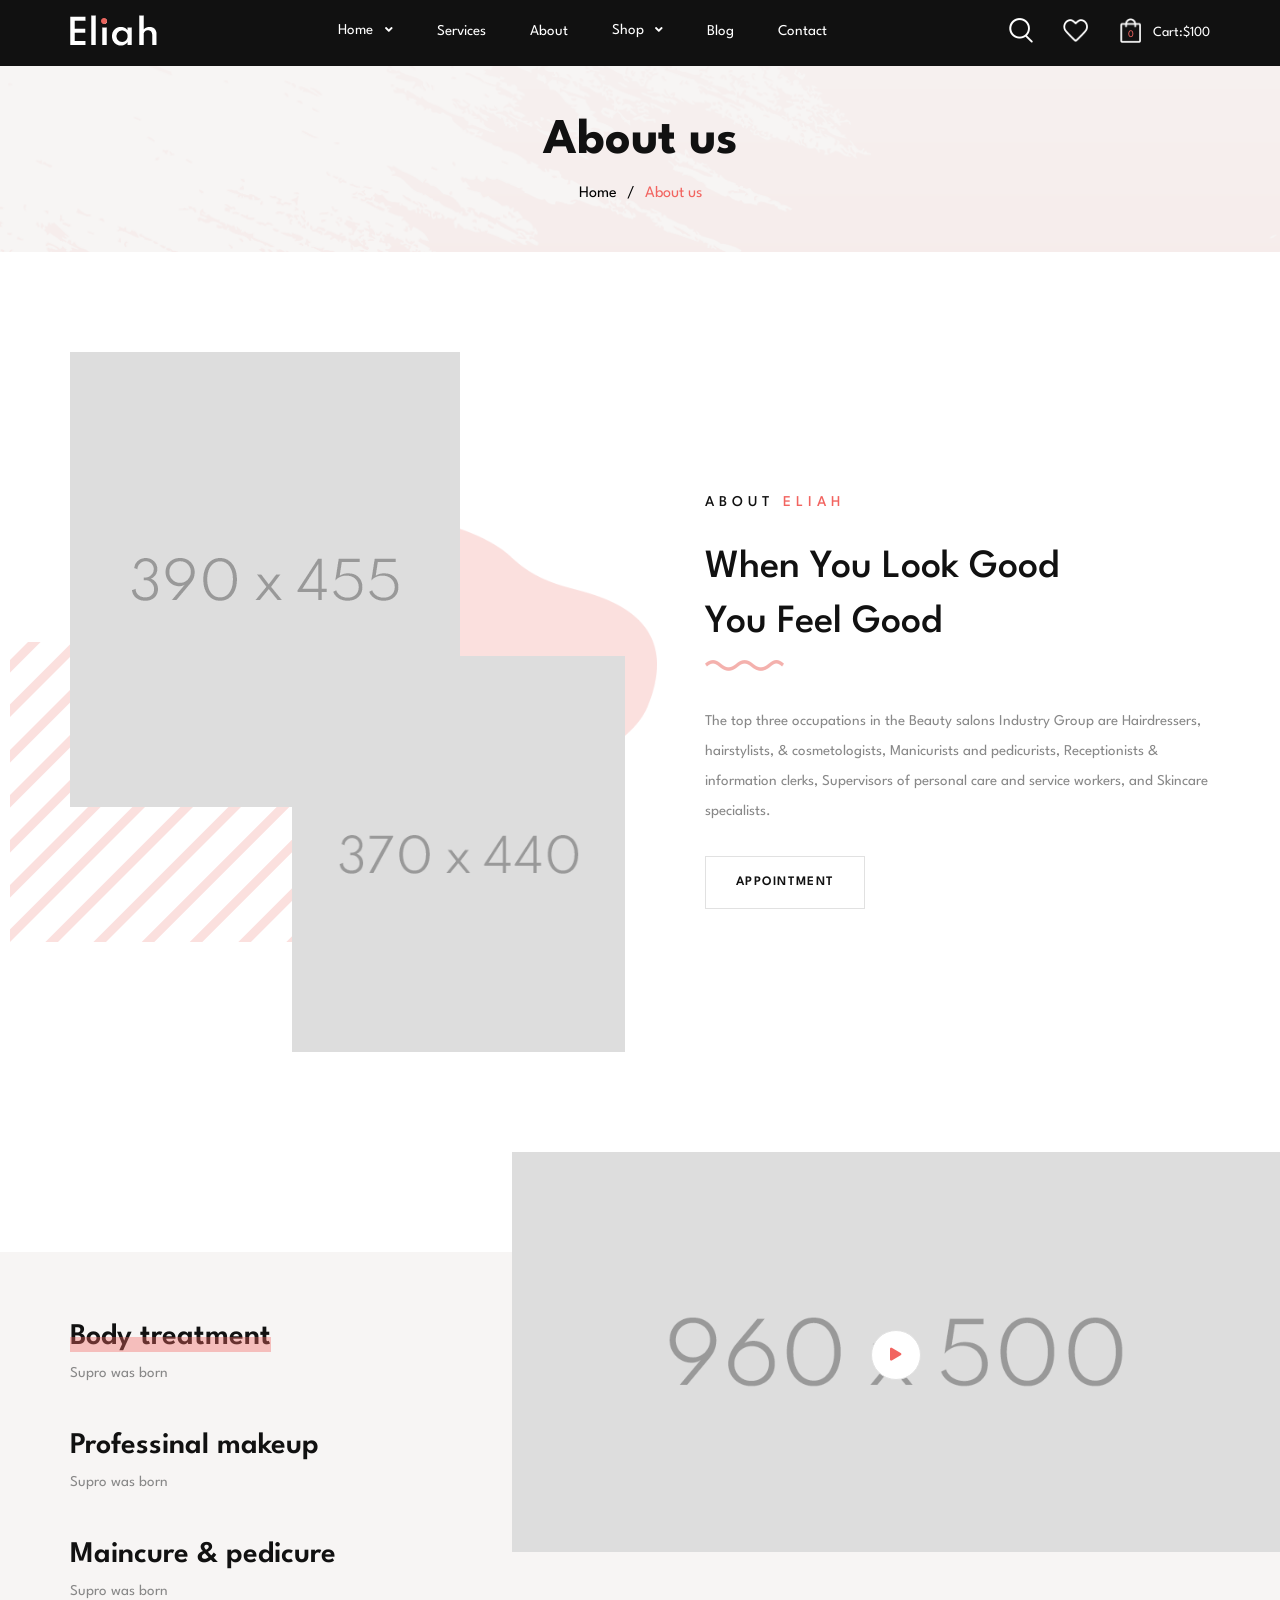
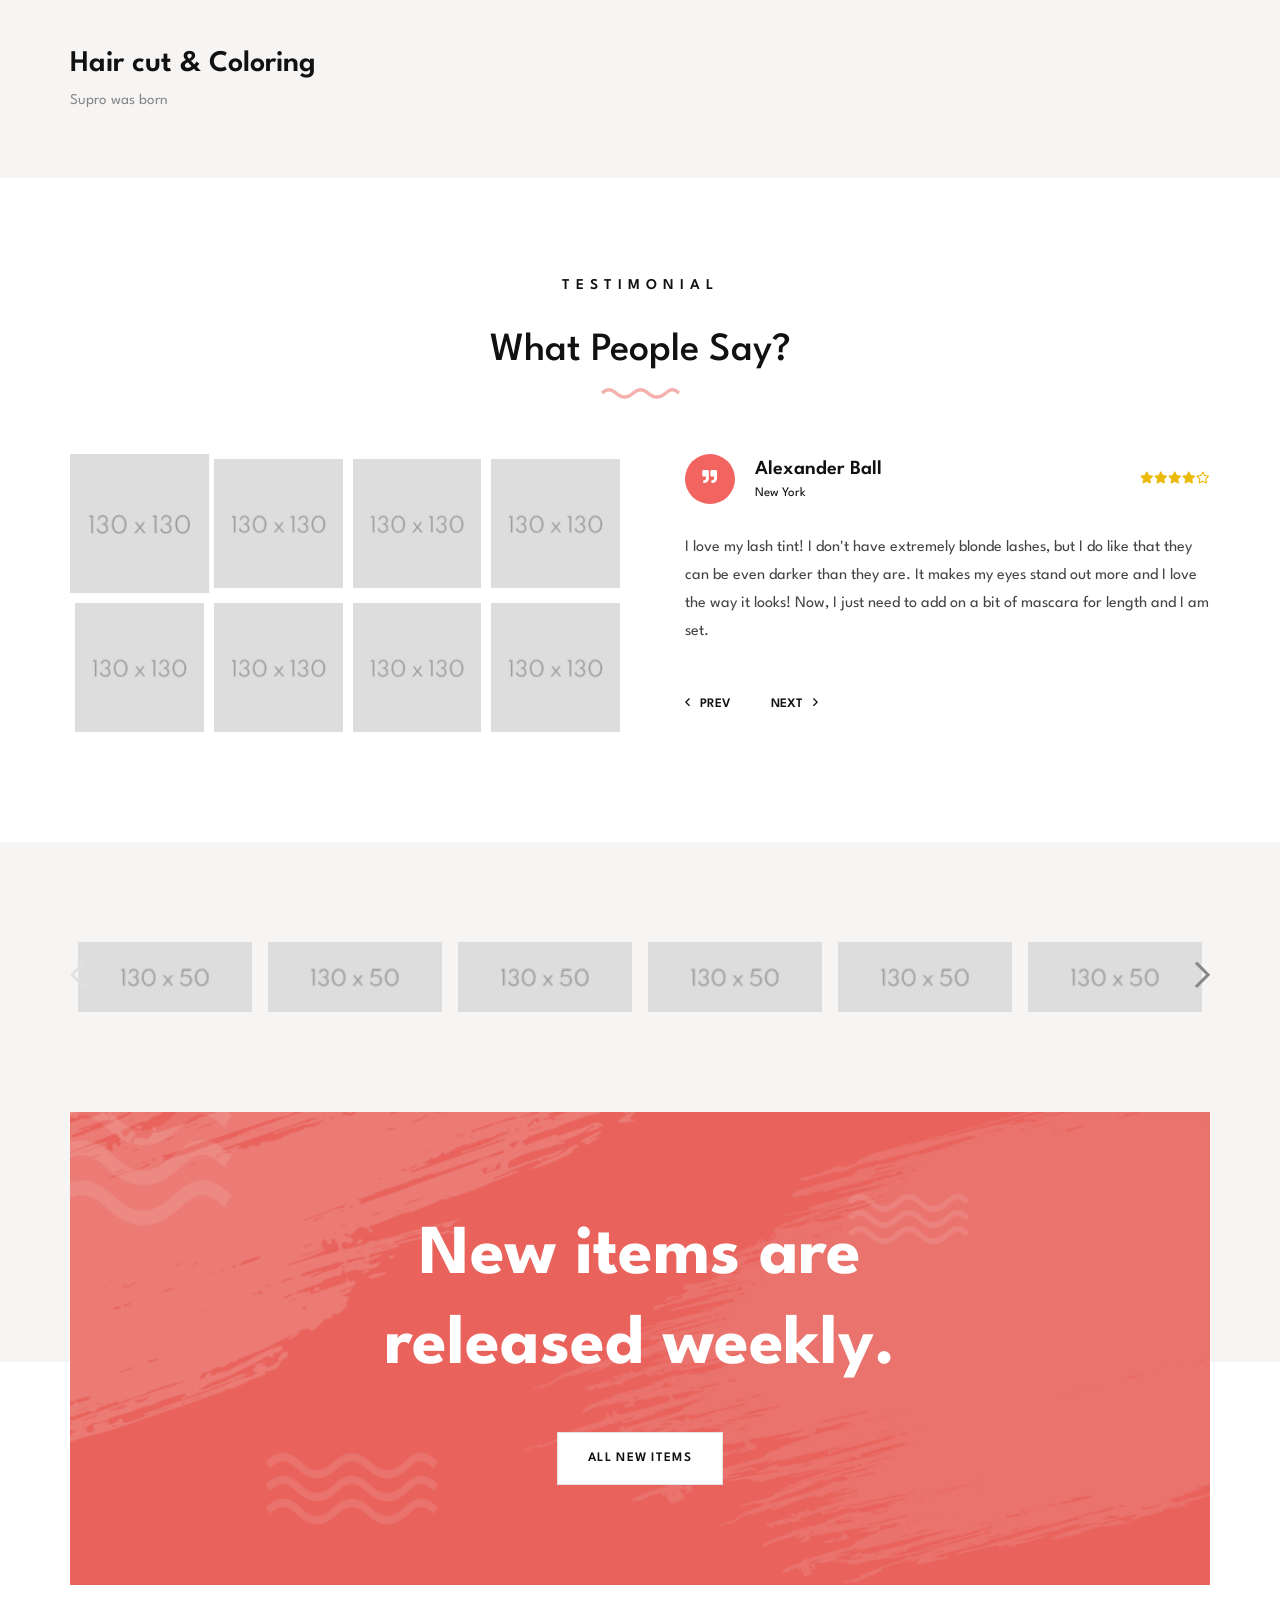
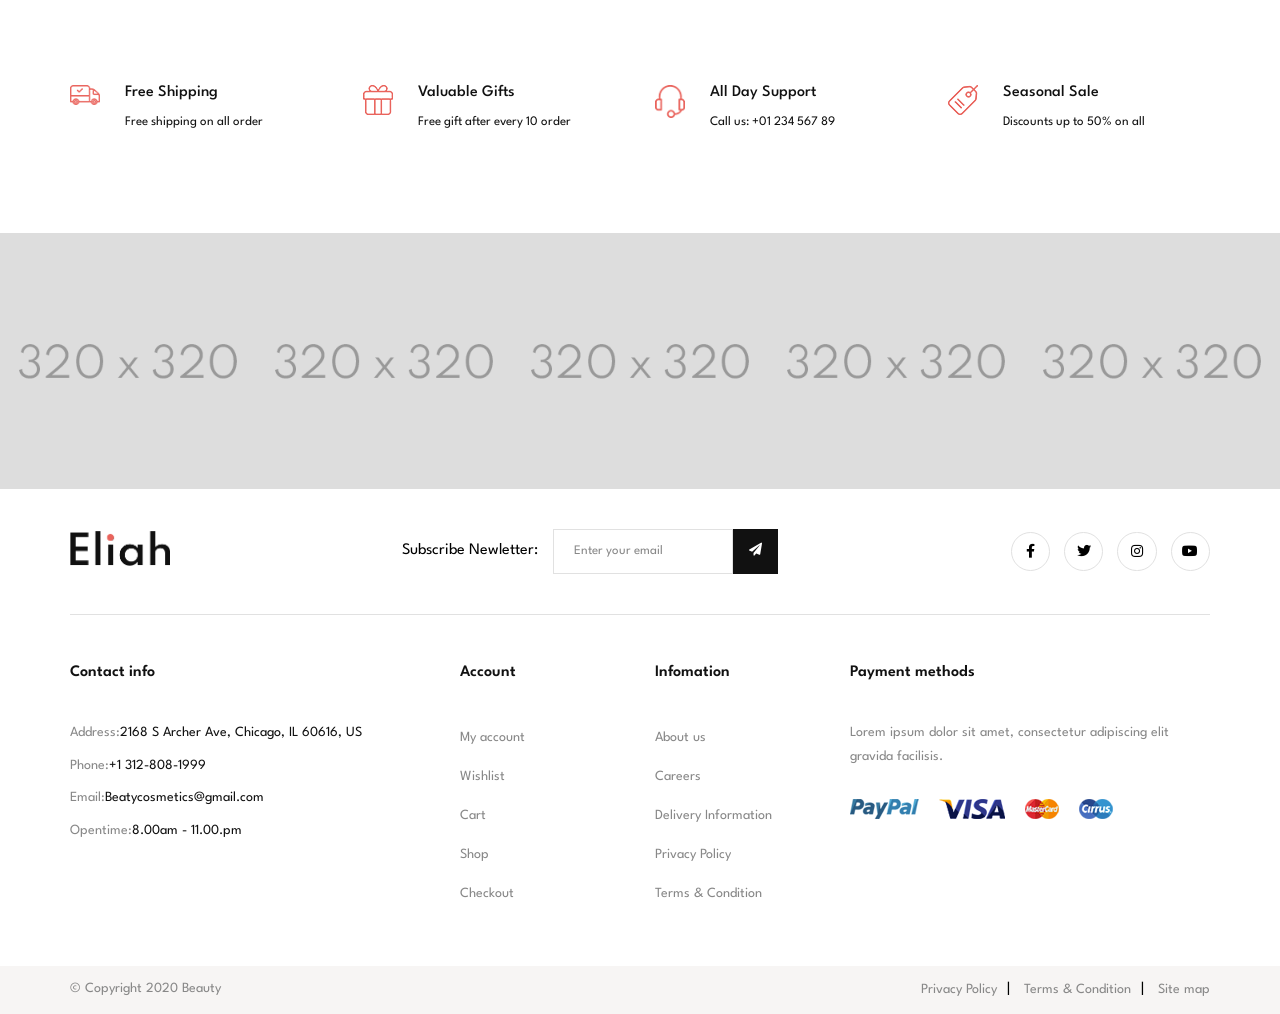
==== commit 6415d1b4: "added images" ====
--- a/about.html
+++ b/about.html
@@ -344,10 +344,10 @@
             <div class="footer-one__header__social">
                     <div class="social-icons -border">
                       <ul>
-                        <li><a href="https://www.facebook.com/" style="'color: undefined'"><i class="fab fa-facebook-f"></i></a></li>
-                        <li><a href="https://twitter.com" style="'color: undefined'"><i class="fab fa-twitter"></i></a></li>
-                        <li><a href="https://instagram.com/" style="'color: undefined'"><i class="fab fa-instagram"> </i></a></li>
-                        <li><a href="https://www.youtube.com/" style="'color: undefined'"><i class="fab fa-youtube"></i></a></li>
+                        <li><a href="https://www.facebook.com/" style="color: black"><i class="fab fa-facebook-f"></i></a></li>
+                        <li><a href="https://twitter.com" style="color: black"><i class="fab fa-twitter"></i></a></li>
+                        <li><a href="https://instagram.com/" style="color: black"><i class="fab fa-instagram"> </i></a></li>
+                        <li><a href="https://www.youtube.com/" style="color: black"><i class="fab fa-youtube"></i></a></li>
                       </ul>
                     </div>
             </div>
@@ -511,10 +511,10 @@
                   </div>
                         <div class="social-icons ">
                           <ul>
-                            <li><a href="https://www.facebook.com/" style="'color: undefined'"><i class="fab fa-facebook-f"></i></a></li>
-                            <li><a href="https://twitter.com" style="'color: undefined'"><i class="fab fa-twitter"></i></a></li>
-                            <li><a href="https://instagram.com/" style="'color: undefined'"><i class="fab fa-instagram"> </i></a></li>
-                            <li><a href="https://www.youtube.com/" style="'color: undefined'"><i class="fab fa-youtube"></i></a></li>
+                            <li><a href="https://www.facebook.com/" style="color: black"><i class="fab fa-facebook-f"></i></a></li>
+                            <li><a href="https://twitter.com" style="color: black"><i class="fab fa-twitter"></i></a></li>
+                            <li><a href="https://instagram.com/" style="color: black'"><i class="fab fa-instagram"> </i></a></li>
+                            <li><a href="https://www.youtube.com/" style="color: black"><i class="fab fa-youtube"></i></a></li>
                           </ul>
                         </div>
                 </div>
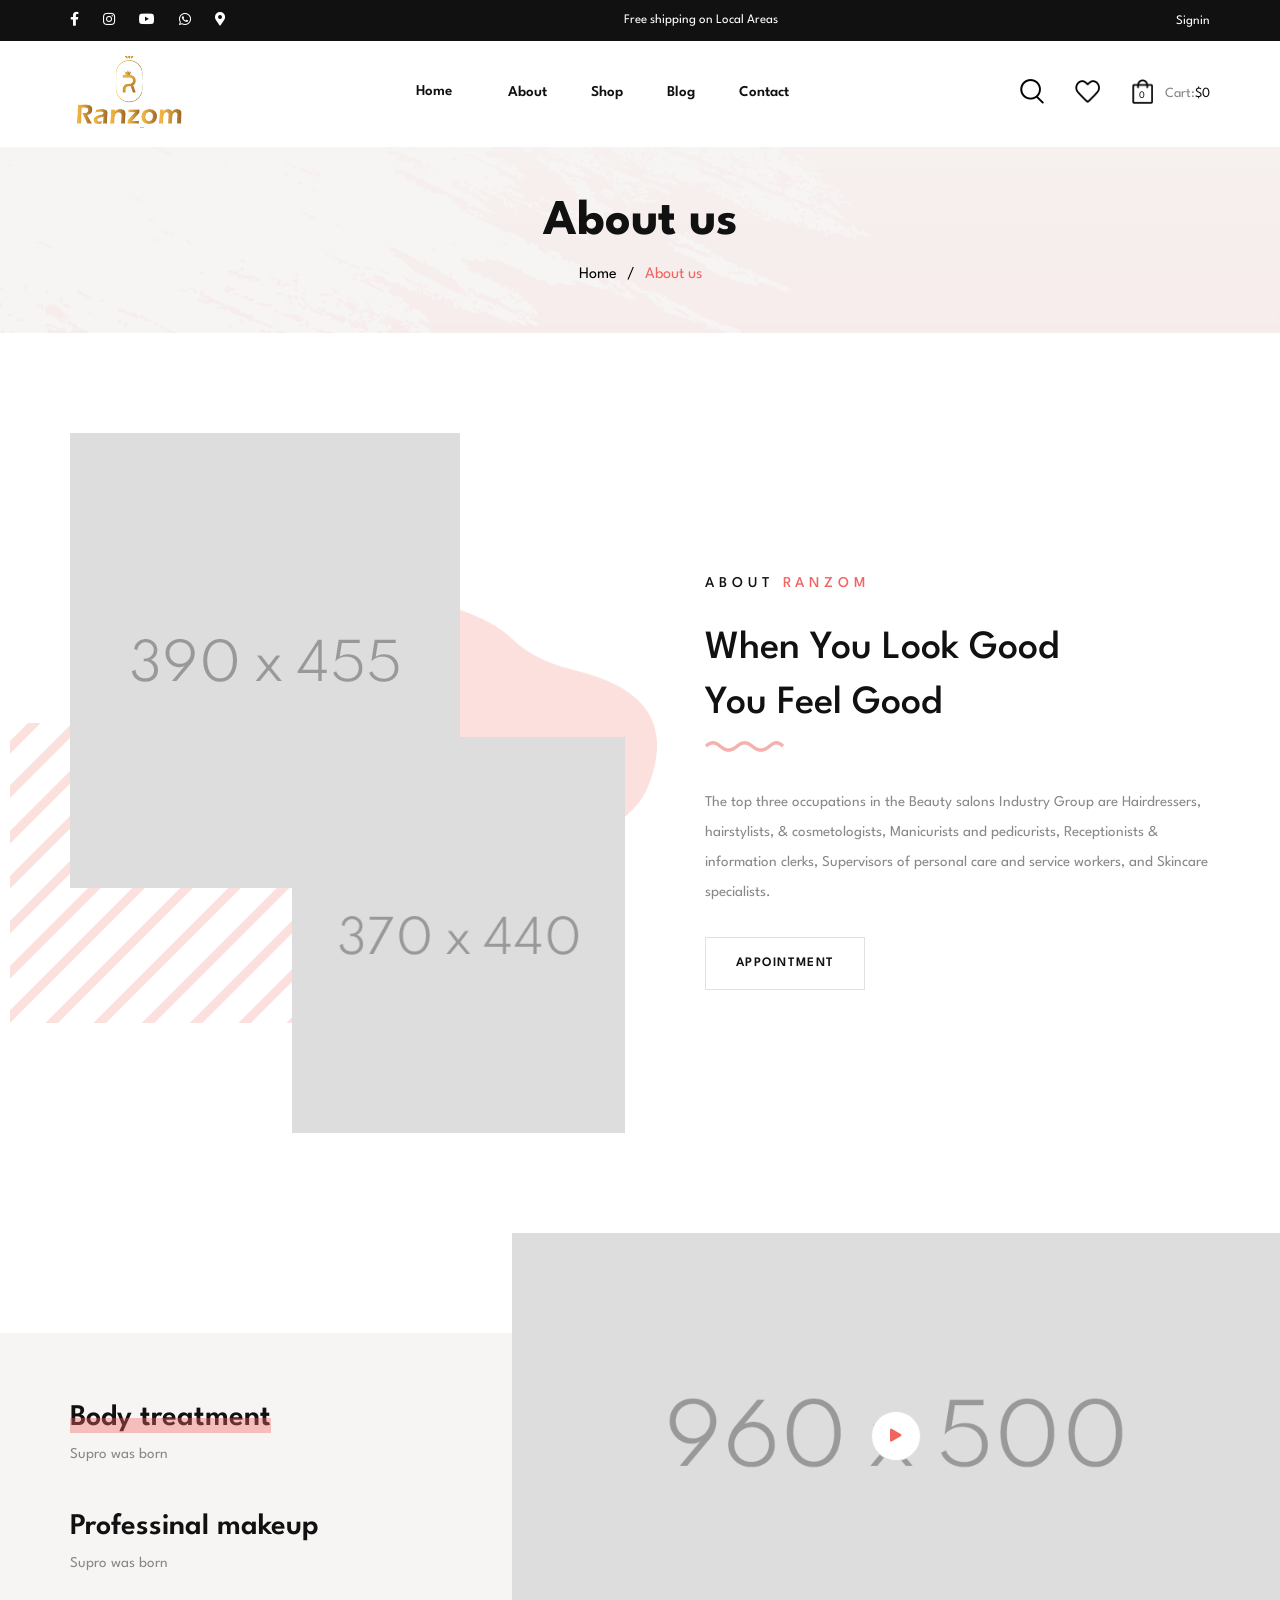
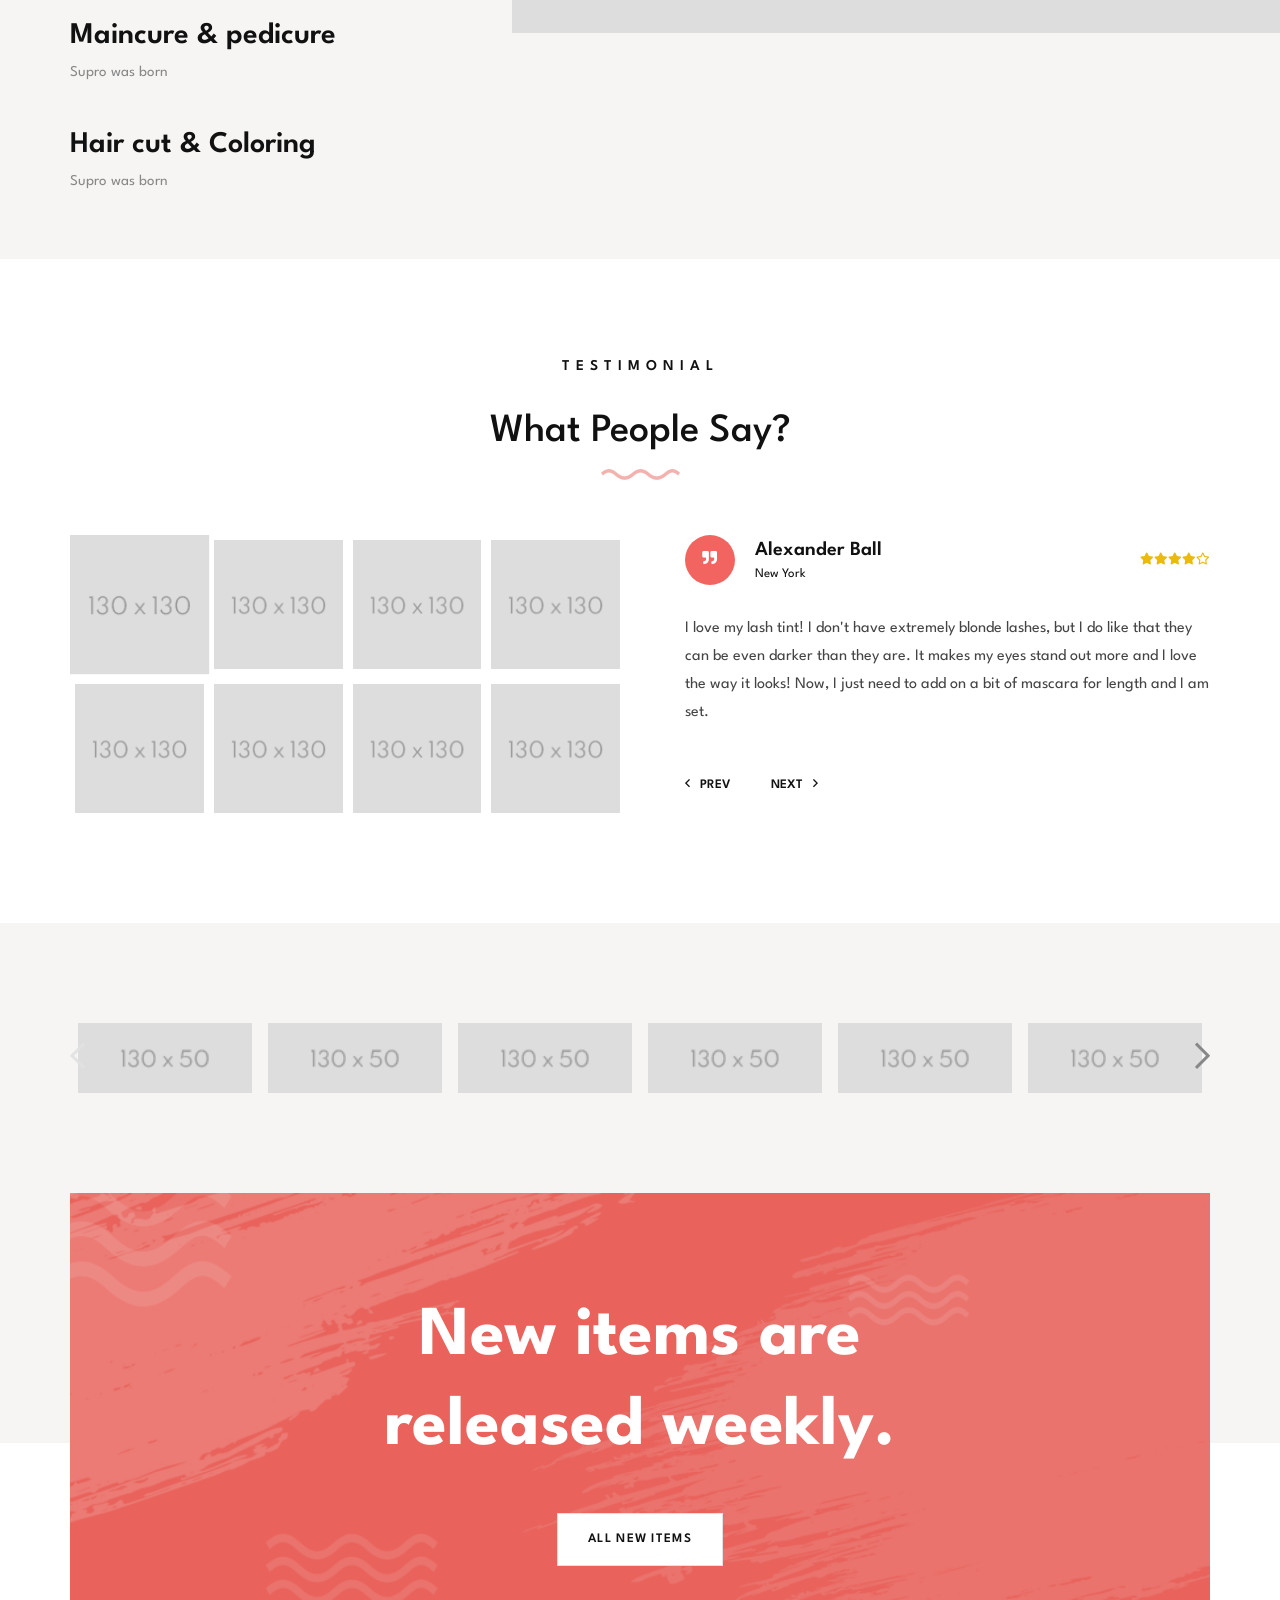
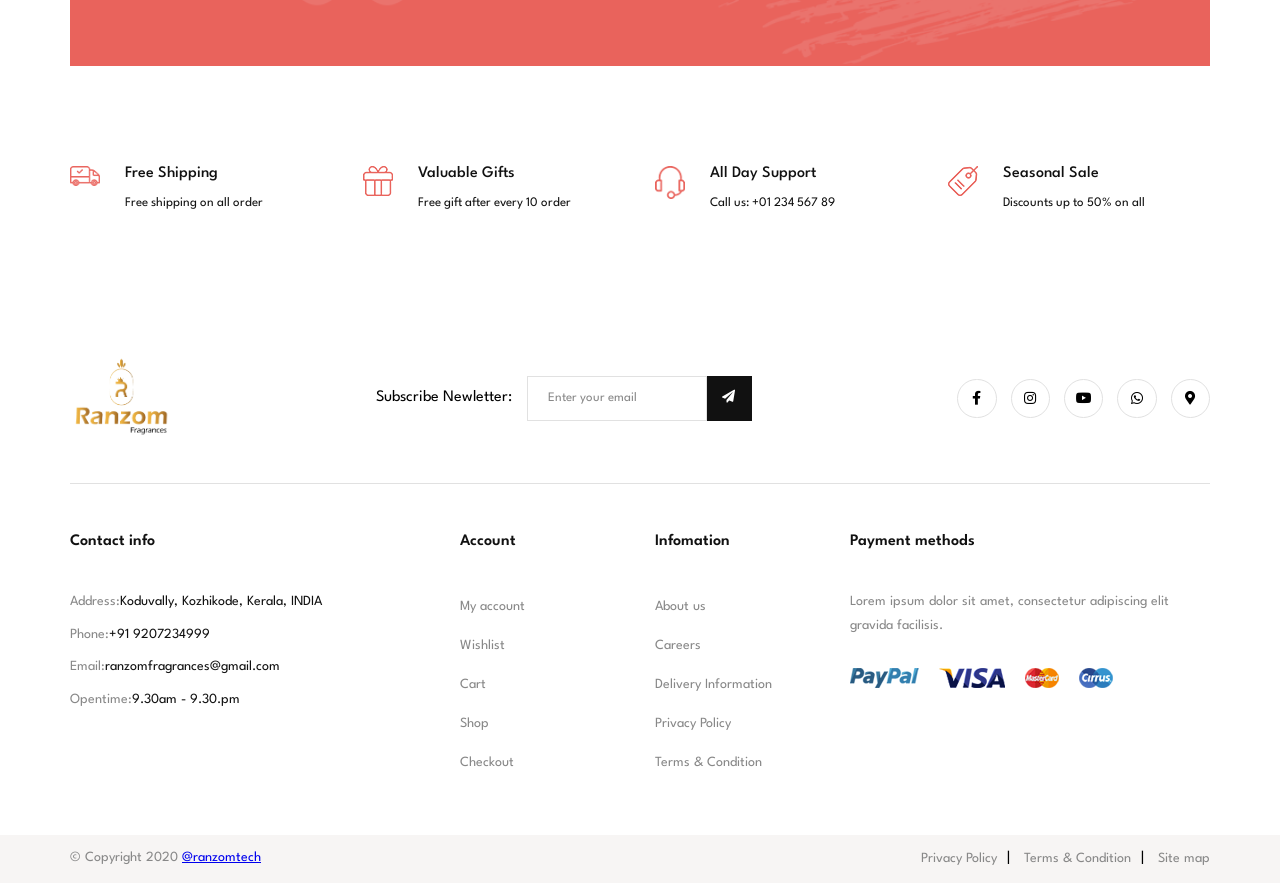
==== commit 56d4f007: "huge update" ====
--- a/about.html
+++ b/about.html
@@ -18,64 +18,98 @@
     <!--endbuild-->
   </head>
   <body>
-    <div class="menu -style-3">
-      <div class="container">
-        <div class="menu__wrapper"><a href="/index.html"><img src="assets/images/logo-white.png" alt="Logo"/></a>
-              <div class="navigator -white">
+    <div class="header -one">
+      <div class="top-nav -style-1">
+        <div class="container">
+          <div class="top-nav__wrapper">
+            <div class="top-nav-social">
+              <div class="social-icons -white">
                 <ul>
-                  <li class="relative"><a href="">Home<span class="dropable-icon"><i class="fas fa-angle-down"></i></span></a>
-                    <ul class="dropdown-menu">
-                      <li><a href="">Beauty Salon</a></li>
-                      <li><a href="homepage2.html">Makeup Salon</a></li>
-                      <li><a href="homepage3.html">Natural Shop</a></li>
-                      <li><a href="homepage4.html">Spa Shop</a></li>
-                      <li><a href="homepage5.html">Mask Shop</a></li>
-                      <li><a href="homepage6.html">Skincare Shop</a></li>
+                  <li>
+                    <a href="https://www.facebook.com/profile.php?id=100089250220983" target="_blank" style="color: white">
+                      <i class="fab fa-facebook-f"></i>
+                    </a>
+                  </li>
+                  <!-- <li><a href="https://twitter.com" style="color: white"><i class="fab fa-twitter"></i></a></li> -->
+                  <li>
+                    <a href="https://www.instagram.com/ranzomfragrance/" target="_blank" style="color: white">
+                      <i class="fab fa-instagram"></i>
+                    </a>
+                  </li>
+                  <li>
+                    <a href="https://www.youtube.com/@JazaPerfumes" target="_blank" style="color: white">
+                      <i class="fab fa-youtube"></i>
+                    </a>
+                  </li>
+                  <li>
+                    <a href="https://wa.me/919207234999" target="_blank" style="color: white">
+                      <i class="fab fa-whatsapp"></i>
+                    </a>
+                  </li>
+                  <li>
+                    <a href="https://maps.app.goo.gl/ohSUhm6o4i1sytcW8" target="_blank" style="color: white">
+                      <i class="fas fa-map-marker-alt"></i>
+                    </a>
+                  </li>
+                </ul>
+              </div>
+            </div>
+            <p class="top-nav-promo">Free shipping on Local Areas</p>
+            <div class="top-nav-selections">
+              <!-- <div class="top-nav-selections__item">
+                <select class="customed-select -borderless -white" name="cur">
+                  <option value="USD">USD</option>
+                  <option value="JPY">JPY</option>
+                  <option value="VND">VND</option>
+                </select>
+              </div> -->
+              <!-- <div class="top-nav-selections__item">
+                <select class="customed-select -borderless -white" name="lang">
+                  <option value="EN">ENG</option>
+                  <option value="JP">JAP</option>
+                  <option value="VI">VIE</option>
+                </select>
+              </div> -->
+              <div class="top-nav-selections__item"><a href="#">Signin</a></div>
+            </div>
+          </div>
+        </div>
+      </div>
+      <div class="menu -style-1">
+        <div class="container">
+          <div class="menu__wrapper"><a class="menu-logo" href="index.html"><img src="assets/images/ranzomlogo.png" alt="Logo"/></a>
+                  <div class="navigator ">
+                    <ul>
+                      <li class="relative"><a href="index.html">Home<span class="dropable-icon"></span></a>
+                        
+                      </li>
+                      <!-- <li><a href="services.html">Services</a></li> -->
+                      <li><a href="about.html">About</a></li>
+                      <li><a href="shop-fullwidth-4col.html">Shop</a>
+                        <ul class="dropdown-menu -wide">
+                         
+                          <!-- <ul class="dropdown-menu__col -banner"><a href="shop-fullwidth-4col.html"><img src="assets/images/header/dropdown-menu-banner.png" alt="New product banner"/></a></ul> -->
+                        </ul>
+                      </li>
+                      <li><a href="blog.html">Blog</a></li>
+                      <li><a href="contact.html">Contact</a></li>
                     </ul>
-                  </li>
-                  <li><a href="services.html">Services</a></li>
-                  <li><a href="about.html">About</a></li>
-                  <li><a href="shop-fullwidth-4col.html">Shop<span class="dropable-icon"><i class="fas fa-angle-down"></i></span></a>
-                    <ul class="dropdown-menu -wide">
-                      <ul class="dropdown-menu__col">
-                        <li><a href="shop-fullwidth-4col.html">Shop Fullwidth 4 Columns</a></li>
-                        <li><a href="shop-fullwidth-5col.html">Shop Fullwidth 5 Columns</a></li>
-                        <li><a href="shop-fullwidth-left-sidebar.html">Shop Fullwidth Left Sidebar</a></li>
-                        <li><a href="shop-fullwidth-right-sidebar.html">Shop Fullwidth Right Sidebar</a></li>
-                      </ul>
-                      <ul class="dropdown-menu__col">
-                        <li><a href="shop-grid-4col.html">Shop grid 4 Columns</a></li>
-                        <li><a href="shop-grid-3col.html">Shop Grid 3 Columns</a></li>
-                        <li><a href="shop-grid-sidebar.html">Shop Grid Sideber</a></li>
-                        <li><a href="shop-list-sidebar.html">Shop List Sidebar</a></li>
-                      </ul>
-                      <ul class="dropdown-menu__col">
-                        <li><a href="product-detail.html">Product Detail</a></li>
-                        <li><a href="cart.html">Shopping cart</a></li>
-                        <li><a href="checkout.html">Checkout</a></li>
-                        <li><a href="wishlist.html">Wish list</a></li>
-                      </ul>
-                      <ul class="dropdown-menu__col -banner"><a href="shop-fullwidth-4col.html"><img src="assets/images/header/dropdown-menu-banner.png" alt="New product banner"/></a></ul>
-                    </ul>
-                  </li>
-                  <li><a href="blog.html">Blog</a></li>
-                  <li><a href="contact.html">Contact</a></li>
-                </ul>
-              </div>
-              <div class="menu-functions -white"><a class="menu-icon -search" href="#"><img src="assets/images/header/search-icon-white.png" alt="Search icon"/></a>
-                <div class="search-box">
-                  <form>
-                    <input type="text" placeholder="What are you looking for?" name="search"/>
-                    <button><img src="assets/images/header/search-icon.png" alt="Search icon"/></button>
-                  </form>
-                </div><a class="menu-icon -wishlist" href="/wishlist.html"><img src="assets/images/header/wishlist-icon-white.png" alt="Wishlist icon"/></a>
-                <div class="menu-cart"><a class="menu-icon -cart" href="#"><img src="assets/images/header/cart-icon-white.png" alt="Wishlist icon"/><span class="cart__quantity">0</span></a>
-                  <h5>Cart:<span>$100</span></h5>
-                </div><a class="menu-icon -navbar" href="#">
-                  <div class="bar"></div>
-                  <div class="bar"></div>
-                  <div class="bar"></div></a>
-              </div>
+                  </div>
+                  <div class="menu-functions "><a class="menu-icon -search" href="#"><img src="assets/images/header/search-icon.png" alt="Search icon"/></a>
+                    <div class="search-box">
+                      <form>
+                        <input type="text" placeholder="What are you looking for?" name="search"/>
+                        <button><img src="assets/images/header/search-icon.png" alt="Search icon"/></button>
+                      </form>
+                    </div><a class="menu-icon -wishlist" href="/wishlist.html"><img src="assets/images/header/wishlist-icon.png" alt="Wishlist icon"/></a>
+                    <div class="menu-cart"><a class="menu-icon -cart" href="#"><img src="assets/images/header/cart-icon.png" alt="Wishlist icon"/><span class="cart__quantity">0</span></a>
+                      <h5>Cart:<span>$0</span></h5>
+                    </div><a class="menu-icon -navbar" href="#">
+                      <div class="bar"></div>
+                      <div class="bar"></div>
+                      <div class="bar"></div></a>
+                  </div>
+          </div>
         </div>
       </div>
     </div>
@@ -105,7 +139,7 @@
               </div>
               <div class="col-12 col-md-6">
                 <div class="introduction-one-content">
-                  <h5>ABOUT<span> ELIAH</span></h5>
+                  <h5>ABOUT<span> Ranzom</span></h5>
                           <div class="section-title " style="margin-bottom: 1.875em">
                             <h2>When You Look Good </br> You Feel Good</h2><img src="assets/images/introduction/IntroductionOne/content-deco.png" alt="Decoration"/>
                           </div>
@@ -322,14 +356,16 @@
           </div>
         </div>
       </div>
-      <div class="instagram-two">
-        <div class="instagram-two-slider"><a class="slider-item" href="https://www.instagram.com/"><img src="assets/images/instagram/InstagramTwo/1.png" alt="Instagram image"/></a><a class="slider-item" href="https://www.instagram.com/"><img src="assets/images/instagram/InstagramTwo/2.png" alt="Instagram image"/></a><a class="slider-item" href="https://www.instagram.com/"><img src="assets/images/instagram/InstagramTwo/3.png" alt="Instagram image"/></a><a class="slider-item" href="https://www.instagram.com/"><img src="assets/images/instagram/InstagramTwo/4.png" alt="Instagram image"/></a><a class="slider-item" href="https://www.instagram.com/"><img src="assets/images/instagram/InstagramTwo/5.png" alt="Instagram image"/></a><a class="slider-item" href="https://www.instagram.com/"><img src="assets/images/instagram/InstagramTwo/6.png" alt="Instagram image"/></a>
-        </div>
+     
+
+
+
+
       </div>
       <div class="footer-one">
         <div class="container">
           <div class="footer-one__header">
-            <div class="footer-one__header__logo"><a href="/homepages/homepage1"><img src="assets/images/logo.png" alt="Logo"/></a></div>
+            <div class="footer-one__header__logo"><a href="/homepages/homepage1"><img src="assets/images/ranzomlogo.png" alt="Logo"/></a></div>
             <div class="footer-one__header__newsletter"><span>Subscribe Newletter:</span>
               <div class="footer-one-newsletter">
                 <div class="subscribe-form">
@@ -342,25 +378,52 @@
               </div>
             </div>
             <div class="footer-one__header__social">
-                    <div class="social-icons -border">
-                      <ul>
-                        <li><a href="https://www.facebook.com/" style="color: black"><i class="fab fa-facebook-f"></i></a></li>
-                        <li><a href="https://twitter.com" style="color: black"><i class="fab fa-twitter"></i></a></li>
-                        <li><a href="https://instagram.com/" style="color: black"><i class="fab fa-instagram"> </i></a></li>
-                        <li><a href="https://www.youtube.com/" style="color: black"><i class="fab fa-youtube"></i></a></li>
-                      </ul>
-                    </div>
-            </div>
-          </div>
+              <div class="social-icons -border">
+                <ul>
+                  <li>
+                    <a href="https://www.facebook.com/profile.php?id=100089250220983" style="color: black">
+                      <i class="fab fa-facebook-f"></i>
+                    </a>
+                  </li>
+                  <li>
+                    <a href="https://www.instagram.com/ranzomfragrance/" style="color: black">
+                      <i class="fab fa-instagram"></i>
+                    </a>
+                  </li>
+                  <li>
+                    <a href="https://www.youtube.com/@JazaPerfumes" style="color: black">
+                      <i class="fab fa-youtube"></i>
+                    </a>
+                  </li>
+                  <li>
+                    <a href="http://wa.me/91920723999" style="color: black">
+                      <i class="fab fa-whatsapp"></i>
+                    </a>
+                  </li>
+                  <li>
+                    <a href="https://maps.app.goo.gl/g4WchMFCdvkFHJUg7" style="color: black">
+                      <i class="fas fa-map-marker-alt"></i>
+                    </a>
+                  </li>
+                </ul>
+              </div>
+            </div>
+            
+          </div>
+
+
+
+
+
           <div class="footer-one__body">
             <div class="row">
               <div class="col-12 col-md-6 col-lg-4">
                 <div class="footer__section -info">
                   <h5 class="footer-title">Contact info</h5>
-                  <p>Address:<span>2168 S Archer Ave, Chicago, IL 60616, US</span></p>
-                  <p>Phone:<span>+1 312-808-1999</span></p>
-                  <p>Email:<span>Beatycosmetics@gmail.com</span></p>
-                  <p>Opentime:<span>8.00am - 11.00.pm</span></p>
+                  <p>Address:<span>Koduvally, Kozhikode, Kerala, INDIA</span></p>
+                  <p>Phone:<span>+91 9207234999</span></p>
+                  <p>Email:<span>ranzomfragrances@gmail.com</span></p>
+                  <p>Opentime:<span>9.30am - 9.30.pm</span></p>
                 </div>
               </div>
               <div class="col-12 col-md-6 col-lg-4">
@@ -402,7 +465,7 @@
         <div class="footer-one__footer">
           <div class="container">
             <div class="footer-one__footer__wrapper">
-              <p>© Copyright 2020 Beauty</p>
+              <p>© Copyright 2020 <a href="https://www.ranzomtech.com/" target="_blank">@ranzomtech</a></p>
               <ul>
                 <li><a href="contact.html">Privacy Policy</a></li>
                 <li><a href="contact.html">Terms &amp; Condition</a></li>
@@ -513,7 +576,7 @@
                           <ul>
                             <li><a href="https://www.facebook.com/" style="color: black"><i class="fab fa-facebook-f"></i></a></li>
                             <li><a href="https://twitter.com" style="color: black"><i class="fab fa-twitter"></i></a></li>
-                            <li><a href="https://instagram.com/" style="color: black'"><i class="fab fa-instagram"> </i></a></li>
+                            <li><a href="https://instagram.com/" style="color: black"><i class="fab fa-instagram"> </i></a></li>
                             <li><a href="https://www.youtube.com/" style="color: black"><i class="fab fa-youtube"></i></a></li>
                           </ul>
                         </div>
--- a/assets/css/style.css
+++ b/assets/css/style.css
@@ -16,6 +16,7 @@
 
 * {
   box-sizing: border-box; }
+
 
 html {
   line-height: 1;
